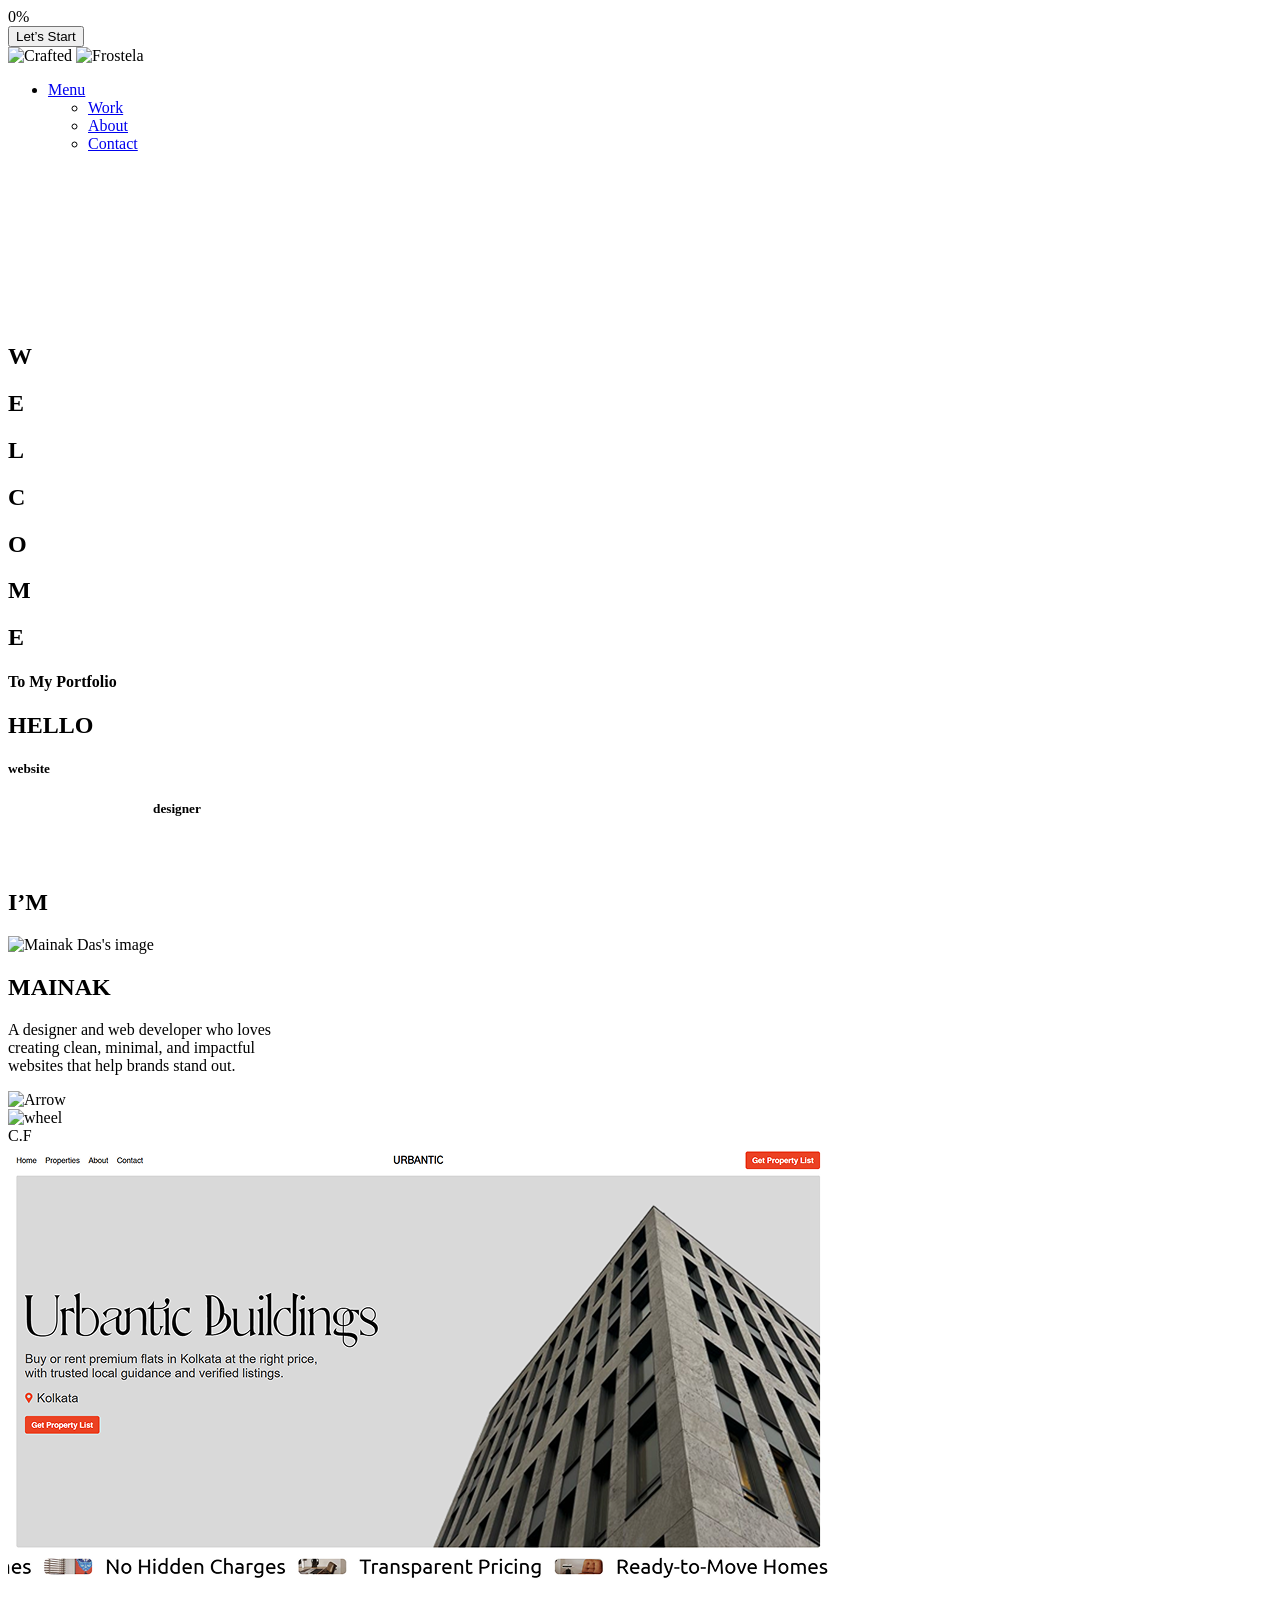
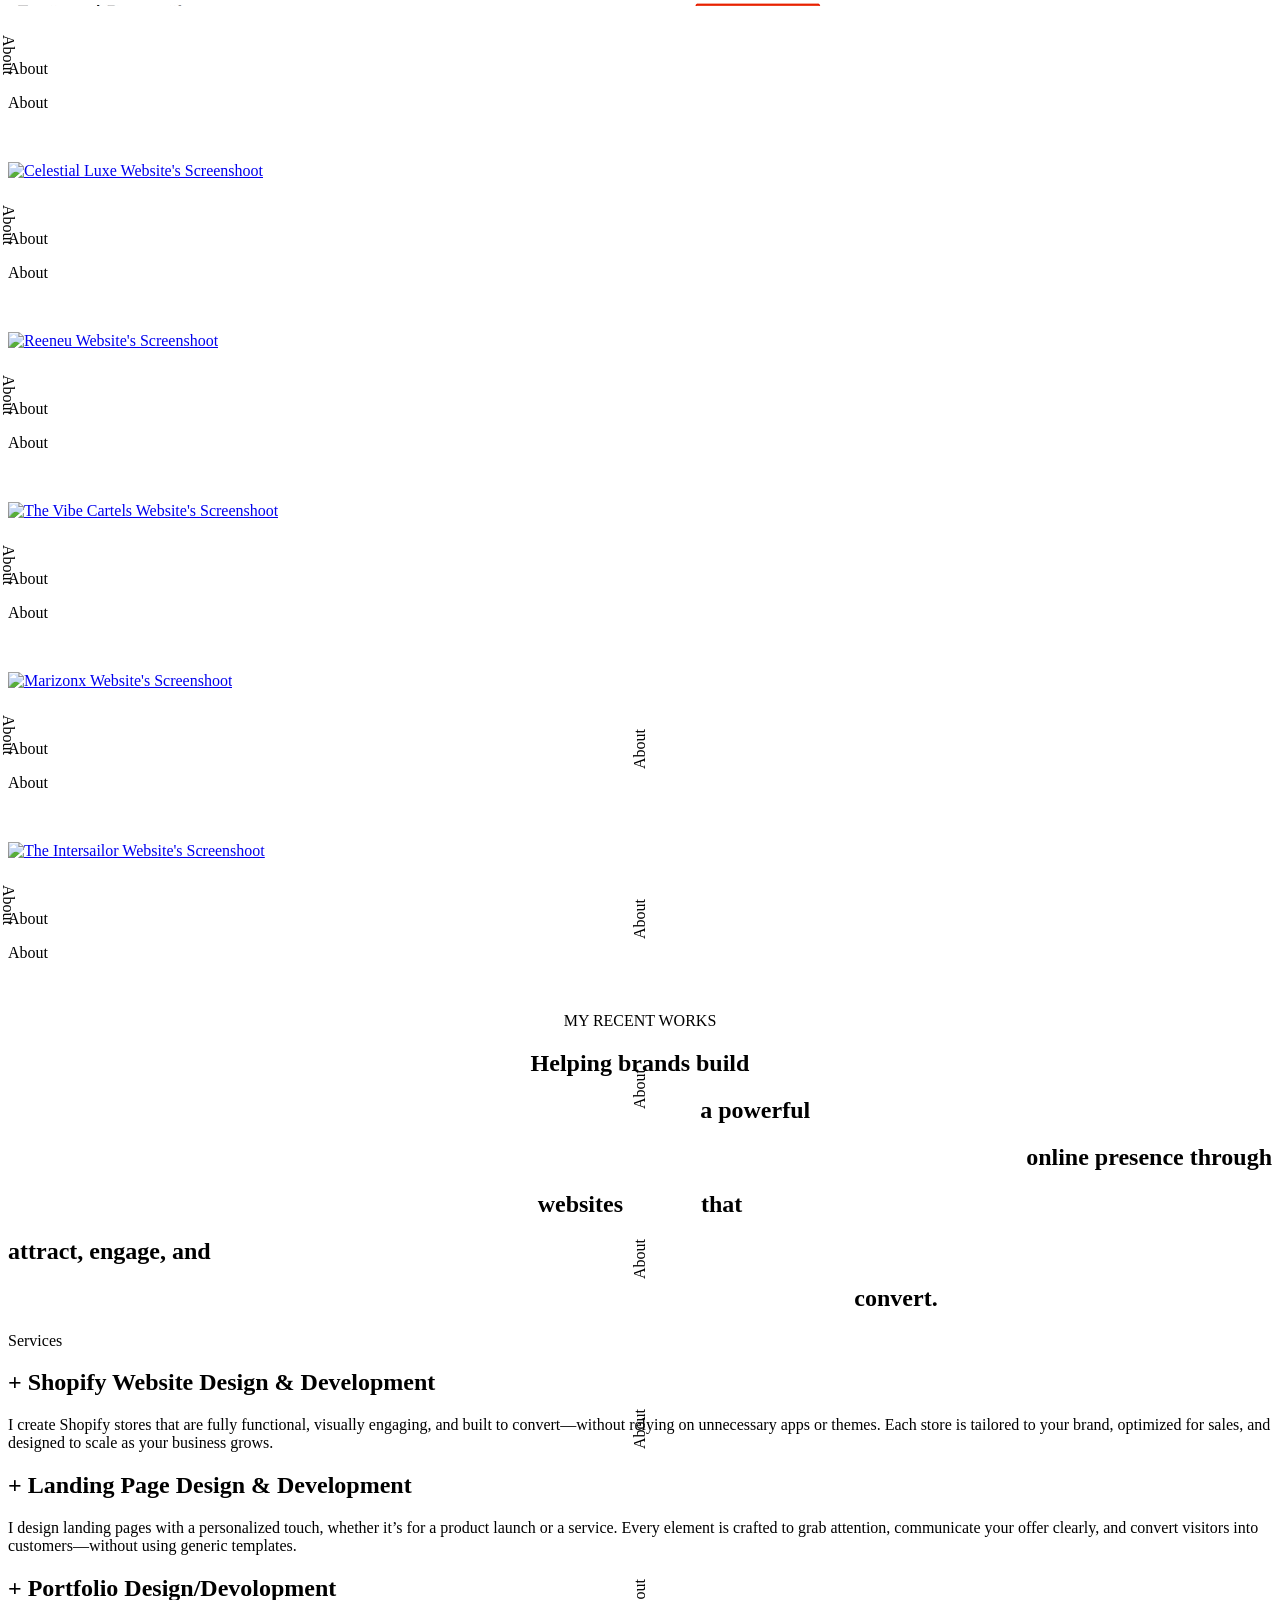
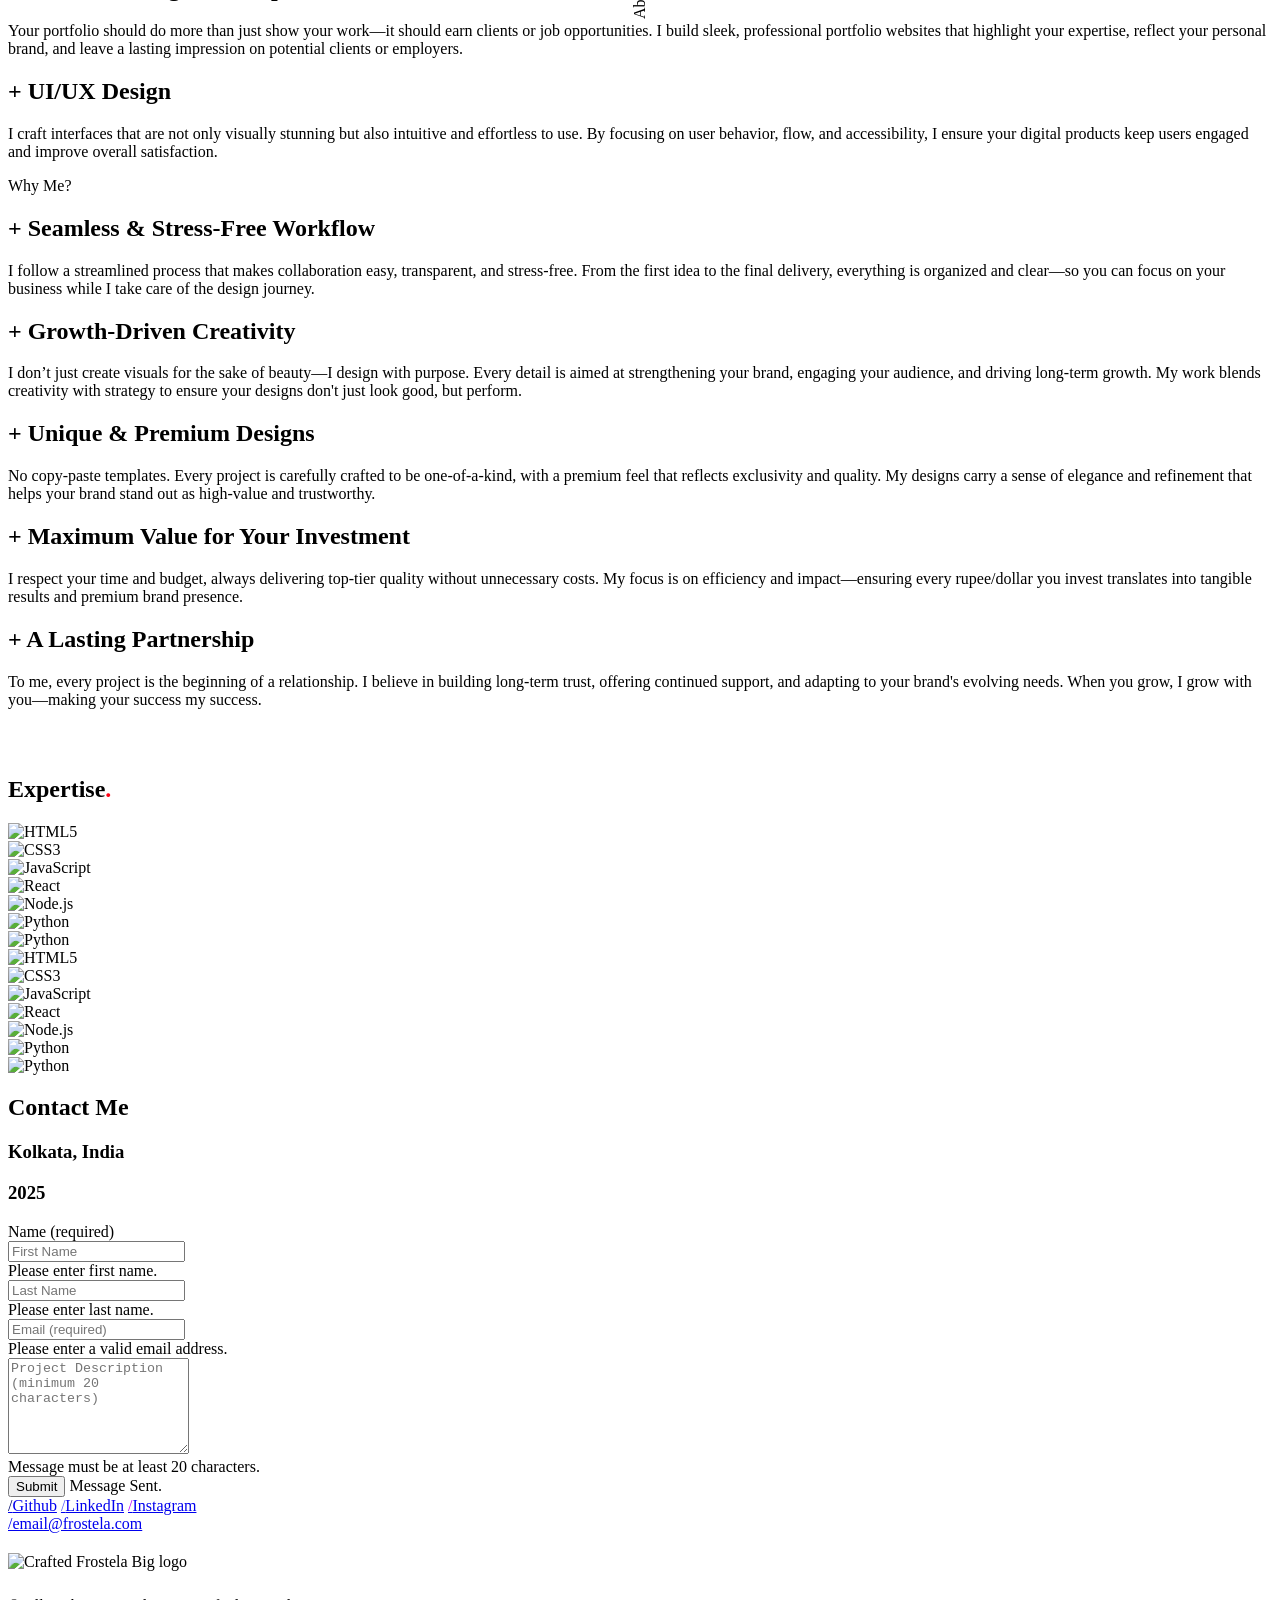
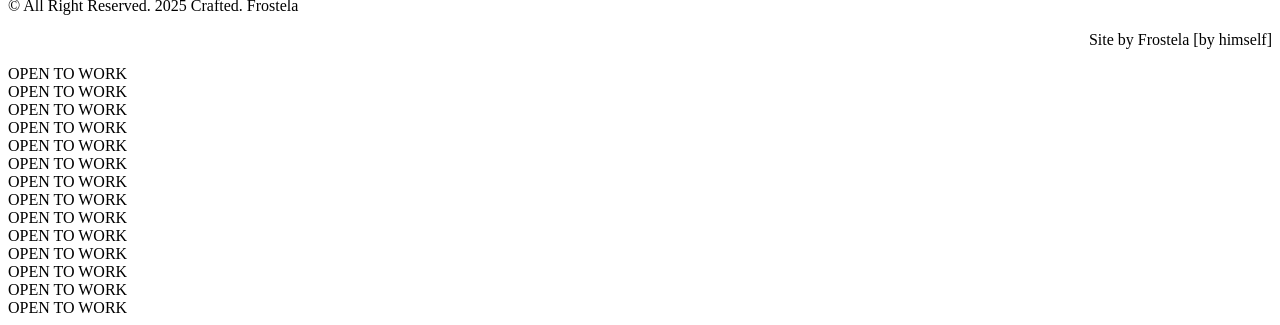
==== index.html @ 15146342 "Urbantic Added" ====
<!DOCTYPE html>
<html lang="en">

<head>
    <meta charset="UTF-8">
    <meta name="viewport" content="width=device-width, initial-scale=1.0">
    <title>Crafted Frostela</title>
    <link rel="stylesheet" href="style.css">

    <link rel="preconnect" href="https://fonts.googleapis.com">
    <link rel="preconnect" href="https://fonts.gstatic.com" crossorigin>
    <link
        href="https://fonts.googleapis.com/css2?family=Archivo:ital,wght@0,100..900;1,100..900&family=Instrument+Sans:ital,wght@0,400..700;1,400..700&family=Krona+One&display=swap"
        rel="stylesheet">
    <link rel="stylesheet" href="https://unpkg.com/lenis@1.3.11/dist/lenis.css">
    <link rel="icon" href="contents/images/favicon.png" type="image/png">

</head>

<body>

    <div id="loader">
        <div class="loader-box">
            <div class="percent" id="percent">0%</div>
            <div class="progress-bar">
                <div class="progress" id="progress"></div>
            </div>
            <button id="startBtn">Let’s Start</button>
        </div>
    </div>

    <nav>
        <div class="logo">
            <img id="crafted" src="contents/images/Crafted.png" alt="Crafted">
            <img id="Frostela" src="contents/images/Frostela.png" alt="Frostela">
        </div>
        <ul>
            <li class="dropdown">
                <a href="#">Menu</a>
                <ul class="dropdown-menu">
                    <li><a href="#Works">Work</a></li>
                    <li><a href="#about-me">About</a></li>
                    <li><a href="#contact-me">Contact</a></li>
                </ul>
            </li>
        </ul>
    </nav>

    <main>
        <section id="hero-section">
            <div class="hero-video-div">
                <video class="hero-video" autoplay loop muted
                    src="/contents/videos/2f71d53217b6cf5c5d84444203ae7e07.mp4">
                </video>
            </div>

            <audio id="hoverSound" src="/contents/sounds/Note_block_xylobone.ogg.mp3" preload="auto"></audio>
            <audio id="whoopSound" src="/contents/sounds/whoop-sound.mp3" preload="auto"></audio>

            <div class="hero-headings">
                <div class="h1s">
                    <h1 class="sound1">W</h1>
                    <h1 class="sound1">E</h1>
                    <h1 class="sound1">L</h1>
                    <h1 class="sound1">C</h1>
                    <h1 class="sound1">O</h1>
                    <h1 class="sound1">M</h1>
                    <h1 class="sound1">E</h1>
                </div>
                <div>
                    <h4>To My Portfolio</h4>
                </div>
            </div>
        </section>

        <section id="about-me">
            <div id="about-me-wrapper">
                <div class="split-line-anim" id="top-div">
                    <h1 class="reveal" animate2>HELLO</h1>
                    <div class="website-designer-box">
                        <div>
                            <h5 style="position: relative; z-index: 7;">website</h5>
                        </div>
                        <div class="scnd-div" style="left: 100px; bottom: 25px; position: relative; padding: 5px 45px;">
                            <h5 style="display: block; position: relative; z-index: 7;">designer</h5>
                        </div>
                    </div>
                </div>
                <div class="in-about-me">
                    <div class="img-with-points">
                        <div class="split-line-anim">
                            <h1 class="reveal" animate2>I’M</h1>
                        </div>
                        <img src="/contents/images/image 142.png" alt="Mainak Das's image">
                        <div class="about-me-text">
                            <div class="split-line-anim" style="width: 100%;">
                                <h1 class="reveal" animate2>MAINAK</h1>
                            </div>
                            <p>A designer and web developer who loves<br>creating clean, minimal, and
                                impactful<br>websites
                                that help brands stand out.
                            </p>
                        </div>
                    </div>
                </div>
                <div class="arrow-wheel">
                    <div id="arrow-div">
                        <img src="/contents/images/Arrow.png" alt="Arrow">
                    </div>
                    <img id="wheel" src="/contents/images/wheel.png" alt="wheel">
                </div>
            </div>
        </section>

        <section class="sticky-section" id="Works">
            <div>
                <span id="c_f">C.F</span>
            </div>

            <div class="website-list">

                <div class="website">
                    <div class="image-wrapper">
                        <a href="/site_details/urbantic.html"><img class="website-ss" src="/contents/images/urbantic-ss.png"
                                alt="Urbantic Website's Screenshoot"></a>

                        <p style="left: 17px; top: -4px; transform: rotate(90deg); transform-origin: left;">About</p>
                        <p style="left: 7px; bottom: 7px;">About</p>
                        <p style="right: 10px; top: 5px;">About</p>
                        <p style="right: -15px; bottom: 32px;  transform: rotate(-90deg); transform-origin: center;">
                            About</p>
                    </div>

                </div>

                <div class="website">
                    <div class="image-wrapper">
                        <a href="/site_details/cluxe.html"><img class="website-ss" src="/contents/images/cellux-ss.png"
                                alt="Celestial Luxe Website's Screenshoot"></a>

                        <p style="left: 17px; top: -4px; transform: rotate(90deg); transform-origin: left;">About</p>
                        <p style="left: 7px; bottom: 7px;">About</p>
                        <p style="right: 10px; top: 5px;">About</p>
                        <p style="right: -15px; bottom: 32px;  transform: rotate(-90deg); transform-origin: center;">
                            About</p>
                    </div>
                </div>

                <div class="website">
                    <div class="image-wrapper">
                        <a href="/site_details/reeneu.html"><img class="website-ss" src="/contents/images/reeneu-ss.png"
                                alt="Reeneu Website's Screenshoot"></a>

                        <p style="left: 17px; top: -4px; transform: rotate(90deg); transform-origin: left;">About</p>
                        <p style="left: 7px; bottom: 7px;">About</p>
                        <p style="right: 10px; top: 5px;">About</p>
                        <p style="right: -15px; bottom: 32px;  transform: rotate(-90deg); transform-origin: center;">
                            About</p>
                    </div>

                </div>

                <div class="website">
                    <div class="image-wrapper">
                        <a href="/site_details/thevibecartel.html"><img class="website-ss"
                                src="/contents/images/tcv-ss.png" alt="The Vibe Cartels Website's Screenshoot"></a>

                        <p style="left: 17px; top: -4px; transform: rotate(90deg); transform-origin: left;">About</p>
                        <p style="left: 7px; bottom: 7px;">About</p>
                        <p style="right: 10px; top: 5px;">About</p>
                        <p style="right: -15px; bottom: 32px;  transform: rotate(-90deg); transform-origin: center;">
                            About</p>
                    </div>

                </div>


                <div class="website">
                    <div class="image-wrapper">
                        <a href="/site_details/marizonx.html"><img class="website-ss"
                                src="/contents/images/marizonx-ss.png" alt="Marizonx Website's Screenshoot"></a>

                        <p style="left: 17px; top: -4px; transform: rotate(90deg); transform-origin: left;">About</p>
                        <p style="left: 7px; bottom: 7px;">About</p>
                        <p style="right: 10px; top: 5px;">About</p>
                        <p style="right: -15px; bottom: 32px;  transform: rotate(-90deg); transform-origin: center;">
                            About</p>
                    </div>

                </div>


                <div class="website">
                    <div class="image-wrapper">
                        <a href="/site_details/the-int.html"><img class="website-ss"
                                src="/contents/images/theint-ss.png" alt="The Intersailor Website's Screenshoot"></a>

                        <p style="left: 17px; top: -4px; transform: rotate(90deg); transform-origin: left;">About</p>
                        <p style="left: 7px; bottom: 7px;">About</p>
                        <p style="right: 10px; top: 5px;">About</p>
                        <p style="right: -15px; bottom: 32px;  transform: rotate(-90deg); transform-origin: center;">
                            About</p>
                    </div>

                </div>

            </div>

            <div style="flex: 1; position: relative; text-align: center;  margin-bottom: 10px;">
                <span style="text-transform: uppercase; ">My Recent Works</span>
            </div>

        </section>

        <section>
            <div id="helping-brand" animate>
                <div id="helping-heading">
                    <h2 style="text-align: center;">Helping <span class="accent">brands</span> build</h2>
                    <h2 style="text-align: center; padding-left: 18vw;">a powerful</h2>
                    <h2 style="text-align: right;">online presence through</h2>
                    <h2 style="text-align: center;">websites &nbsp &nbsp &nbsp &nbsp &nbsp &nbsp that</h2>
                    <h2>attract, engage, and</h2>
                    <h2 class="convert" style="text-align: center; padding-left: 40vw;">convert<span
                            class="accent">.</span></h2>
                </div>
            </div>
        </section>

        <section id="why-consider-me--services">
            <div class="reasons">
                <div class="why-consider-me-heading grow-widths"> Services </div>
                <div class="reason grow-widths">
                    <div class="click-heading">
                        <h2>+ Shopify Website Design & Development</h2>
                    </div>
                    <p>I create Shopify stores that are fully functional, visually engaging, and built to
                        convert—without relying on unnecessary apps or themes. Each store is tailored to your brand,
                        optimized for sales, and designed to scale as your business grows.
                    </p>
                </div>
                <div class="reason grow-widths">
                    <div class="click-heading">
                        <h2>+ Landing Page Design & Development</h2>
                    </div>
                    <p>I design landing pages with a personalized touch, whether it’s for a product launch or a service.
                        Every element is crafted to grab attention, communicate your offer clearly, and convert visitors
                        into customers—without using generic templates.
                    </p>
                </div>
                <div class="reason grow-widths ">
                    <div class="click-heading">
                        <h2>+ Portfolio Design/Devolopment</h2>
                    </div>
                    <p>Your portfolio should do more than just show your work—it should earn clients or job
                        opportunities. I build sleek, professional portfolio websites that highlight your expertise,
                        reflect your personal brand, and leave a lasting impression on potential clients or employers.
                    </p>
                </div>
                <div class="reason grow-widths ">
                    <div class="click-heading">
                        <h2>+ UI/UX Design</h2>
                    </div>
                    <p>I craft interfaces that are not only visually stunning but also intuitive and effortless to use.
                        By focusing on user behavior, flow, and accessibility, I ensure your digital products keep users
                        engaged and improve overall satisfaction.
                    </p>
                </div>
                <div class="why-consider-me-heading grow-widths"> Why Me? </div>
                <div class="reason grow-widths">
                    <div class="click-heading">
                        <h2>+ Seamless & Stress-Free Workflow</h2>
                    </div>
                    <p>I follow a streamlined process that makes collaboration easy, transparent, and stress-free. From
                        the first idea to the final delivery, everything is organized and clear—so you can focus on your
                        business while I take care of the design journey.
                    </p>
                </div>
                <div class="reason grow-widths">
                    <div class="click-heading">
                        <h2>+ Growth-Driven Creativity</h2>
                    </div>
                    <p>I don’t just create visuals for the sake of beauty—I design with purpose. Every detail is aimed
                        at strengthening your brand, engaging your audience, and driving long-term growth. My work
                        blends creativity with strategy to ensure your designs don't just look good, but perform.
                    </p>
                </div>
                <div class="reason grow-widths">
                    <div class="click-heading">
                        <h2>+ Unique & Premium Designs</h2>
                    </div>
                    <p>No copy-paste templates. Every project is carefully crafted to be one-of-a-kind, with a premium
                        feel that reflects exclusivity and quality. My designs carry a sense of elegance and refinement
                        that helps your brand stand out as high-value and trustworthy.
                    </p>
                </div>
                <div class="reason grow-widths">
                    <div class="click-heading">
                        <h2>+ Maximum Value for Your Investment</h2>
                    </div>
                    <p>I respect your time and budget, always delivering top-tier quality without unnecessary costs. My
                        focus is on efficiency and impact—ensuring every rupee/dollar you invest translates into
                        tangible results and premium brand presence.
                    </p>
                </div>
                <div class="reason grow-widths">
                    <div class="click-heading">
                        <h2>+ A Lasting Partnership</h2>
                    </div>
                    <p>To me, every project is the beginning of a relationship. I believe in building long-term trust,
                        offering continued support, and adapting to your brand's evolving needs. When you grow, I grow
                        with you—making your success my success.
                    </p>
                </div>

                <div class="call-t-action reason grow-widths">
                    <div class="click-heading">
                        <a href="#contact-me" style="text-decoration: none; color: white;">
                            <h2>Let's Work Together</h2>
                        </a>
                    </div>
                </div>
            </div>
        </section>

        <section class="skills-section">
            <h1 class="skills-title">Expertise<span style="color: #FF0014;">.</span></h1>

            <!-- Using your own images with img tags -->
            <div class="floating-icon" data-gsap-floating='{"x":30, "y":20, "speedx":3, "speedy":2.5}'
                data-skill="html">
                <img src="./contents/images/blender-logo.png" alt="HTML5" class="skill-image">
            </div>
            <div class="floating-icon" data-gsap-floating='{"x":25, "y":35, "speedx":2.8, "speedy":3.2}'
                data-skill="css">
                <img src="./contents/images/html-logo.png" alt="CSS3" class="skill-image">
            </div>
            <div class="floating-icon" data-gsap-floating='{"x":40, "y":15, "speedx":3.5, "speedy":2.2}'
                data-skill="javascript">
                <img src="./contents/images/css-logo.png" alt="JavaScript" class="skill-image">
            </div>
            <div class="floating-icon" data-gsap-floating='{"x":20, "y":30, "speedx":2.5, "speedy":3.8}'
                data-skill="react">
                <img src="./contents/images/js-logo.png" alt="React" class="skill-image">
            </div>
            <div class="floating-icon" data-gsap-floating='{"x":35, "y":25, "speedx":3.2, "speedy":2.8}'
                data-skill="node">
                <img src="./contents/images/Figma-logo.png" alt="Node.js" class="skill-image">
            </div>
            <div class="floating-icon" data-gsap-floating='{"x":28, "y":40, "speedx":2.9, "speedy":3.5}'
                data-skill="python">
                <img src="./contents/images/p-pro-logo.png" alt="Python" class="skill-image">
            </div>
            <div class="floating-icon" data-gsap-floating='{"x":28, "y":40, "speedx":2.9, "speedy":3.5}'
                data-skill="python">
                <img src="./contents/images/shopify-logo-png-transparent.png" alt="Python" class="skill-image">
            </div>

            <div class="floating-icon" data-gsap-floating='{"x":30, "y":20, "speedx":3, "speedy":2.5}'
                data-skill="html">
                <img src="./contents/images/blender-logo.png" alt="HTML5" class="skill-image">
            </div>
            <div class="floating-icon" data-gsap-floating='{"x":25, "y":35, "speedx":2.8, "speedy":3.2}'
                data-skill="css">
                <img src="./contents/images/html-logo.png" alt="CSS3" class="skill-image">
            </div>
            <div class="floating-icon" data-gsap-floating='{"x":40, "y":15, "speedx":3.5, "speedy":2.2}'
                data-skill="javascript">
                <img src="./contents/images/css-logo.png" alt="JavaScript" class="skill-image">
            </div>
            <div class="floating-icon" data-gsap-floating='{"x":20, "y":30, "speedx":2.5, "speedy":3.8}'
                data-skill="react">
                <img src="./contents/images/js-logo.png" alt="React" class="skill-image">
            </div>
            <div class="floating-icon" data-gsap-floating='{"x":35, "y":25, "speedx":3.2, "speedy":2.8}'
                data-skill="node">
                <img src="./contents/images/Figma-logo.png" alt="Node.js" class="skill-image">
            </div>
            <div class="floating-icon" data-gsap-floating='{"x":28, "y":40, "speedx":2.9, "speedy":3.5}'
                data-skill="python">
                <img src="./contents/images/p-pro-logo.png" alt="Python" class="skill-image">
            </div>
            <div class="floating-icon" data-gsap-floating='{"x":28, "y":40, "speedx":2.9, "speedy":3.5}'
                data-skill="python">
                <img src="./contents/images/shopify-logo-png-transparent.png" alt="Python" class="skill-image">
            </div>

        </section>

        <section id="contact-me" style="background-color: white;">
            <div class="split-line-anim">
                <h1 class="reveal">Contact Me</h1>
            </div>

            <div class="wrap">

                <div class="place">
                    <h3>Kolkata, India</h3>
                    <h3>2025</h3>
                </div>

                <form id="contact-form" novalidate>
                    <div class="flex">
                        <label for="fullname">Name (required)</label>

                        <div class="fullname">
                            <div id="firstName">
                                <input name="firstName" type="text" required minlength="1" autocomplete="given-name"
                                    placeholder="First Name">
                                <div class="error" id="err-first">Please enter first name.</div>
                            </div>
                            <div id="lastName">
                                <input name="lastName" type="text" required minlength="1" autocomplete="family-name"
                                    placeholder="Last Name">
                                <div class="error" id="err-last">Please enter last name.</div>
                            </div>
                        </div>

                        <div class="full">
                            <input id="email" name="email" type="email" required autocomplete="email"
                                placeholder="Email (required)" inputmode="email">
                            <div class="error" id="err-email">Please enter a valid email address.</div>
                        </div>
                        <div class="full">
                            <textarea id="message" name="message" required minlength="20" rows="6"
                                placeholder="Project Description (minimum 20 characters)"></textarea>
                            <div class="error" id="err-msg">Message must be at least 20 characters.</div>
                        </div>
                    </div>

                    <!-- Example hidden fields for some providers (adjust/remove as needed) -->
                    <input type="hidden" name="_subject" value="New contact form submission">
                    <input type="hidden" name="_honeypot" value="">
                    <input type="hidden" name="_redirect" value="">

                    <div class="row">
                        <button type="submit">Submit</button>
                        <span class="ok" id="ok">Message Sent.</span>
                    </div>
                </form>

            </div>

        </section>
    </main>

    <footer style="background-color: white;">
        <div class="links">
            <div class="socials">
                <a href="https://github.com/frostela"><span style="color: #000b6e;">/</span>Github</a>
                <a href="https://www.linkedin.com/in/frostela/"><span style="color: #5861FF;">/</span>LinkedIn</a>
                <a href="https://www.instagram.com/crafted_frostela/"><span
                        style="color: #BF00FF;">/</span>Instagram</a>
            </div>
            <div class="email">
                <a href="email@frostela.com">/email@frostela.com</a>
            </div>
        </div>

        <div class="big-logo">
            <img style="width: 100%; padding: 20px 0 10px;" src="/contents/images/crafted-frostela-logo-big.png"
                alt="Crafted Frostela Big logo">
        </div>
        <div class="privacy">
            <p>© All Right Reserved. 2025 Crafted. Frostela</p>
            <p style="text-align: right;">Site by Frostela [by himself]</p>
        </div>

    </footer>

    <div class="marquee">
        <div class="marquee-content">
            <span>OPEN TO WORK</span>
            <div></div>
            <span>OPEN TO WORK</span>
            <div></div>
            <span>OPEN TO WORK</span>
            <div></div>
            <span>OPEN TO WORK</span>
            <div></div>
            <span>OPEN TO WORK</span>
            <div></div>
            <span>OPEN TO WORK</span>
            <div></div>
            <span>OPEN TO WORK</span>
            <div></div>
            <span>OPEN TO WORK</span>
            <div></div>
            <span>OPEN TO WORK</span>
            <div></div>
            <span>OPEN TO WORK</span>
            <div></div>
            <span>OPEN TO WORK</span>
            <div></div>
            <span>OPEN TO WORK</span>
            <div></div>
            <span>OPEN TO WORK</span>
            <div></div>
            <span>OPEN TO WORK</span>
            <div></div>
        </div>
    </div>


    <script type="text/javascript" src="https://cdn.jsdelivr.net/npm/@emailjs/browser@4/dist/email.min.js"></script>
    <script src="https://unpkg.com/lenis@1.3.11/dist/lenis.min.js"></script>
    <script src="/oneko.js"></script>
    <script src="https://cdn.jsdelivr.net/npm/gsap@3.13.0/dist/gsap.min.js"></script>
    <script src="https://cdn.jsdelivr.net/npm/gsap@3.13.0/dist/ScrollTrigger.min.js"></script>
    <script src="https://unpkg.com/split-type"></script>
    <script src="/script.js"></script>

    <script>
        function initApollo() {
            var n = Math.random().toString(36).substring(7), o = document.createElement("script");
            o.src = "https://assets.apollo.io/micro/website-tracker/tracker.iife.js?nocache=" + n, o.async = !0, o.defer = !0,
                o.onload = function () { window.trackingFunctions.onLoad({ appId: "69dbc08bed2df6002160d084" }) },
                document.head.appendChild(o)
        }
        initApollo();
    </script>
</body>

</html>
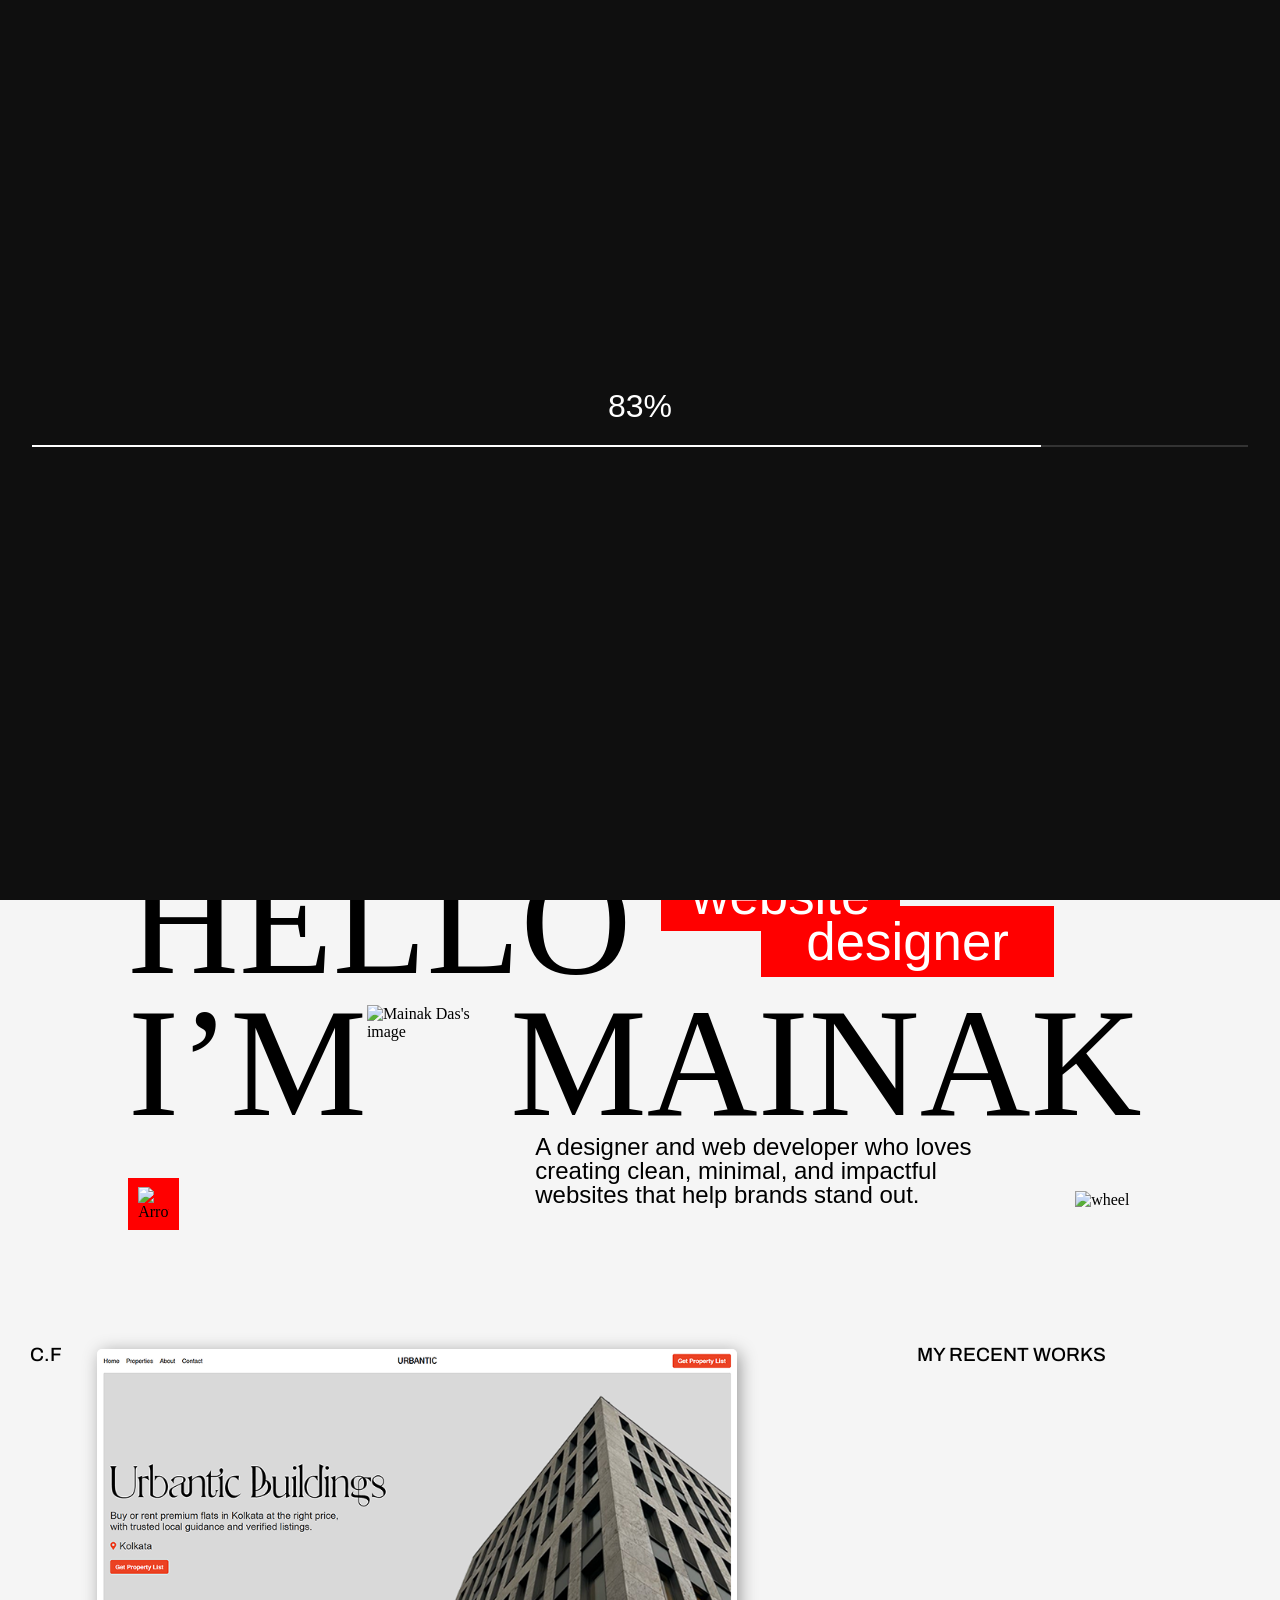
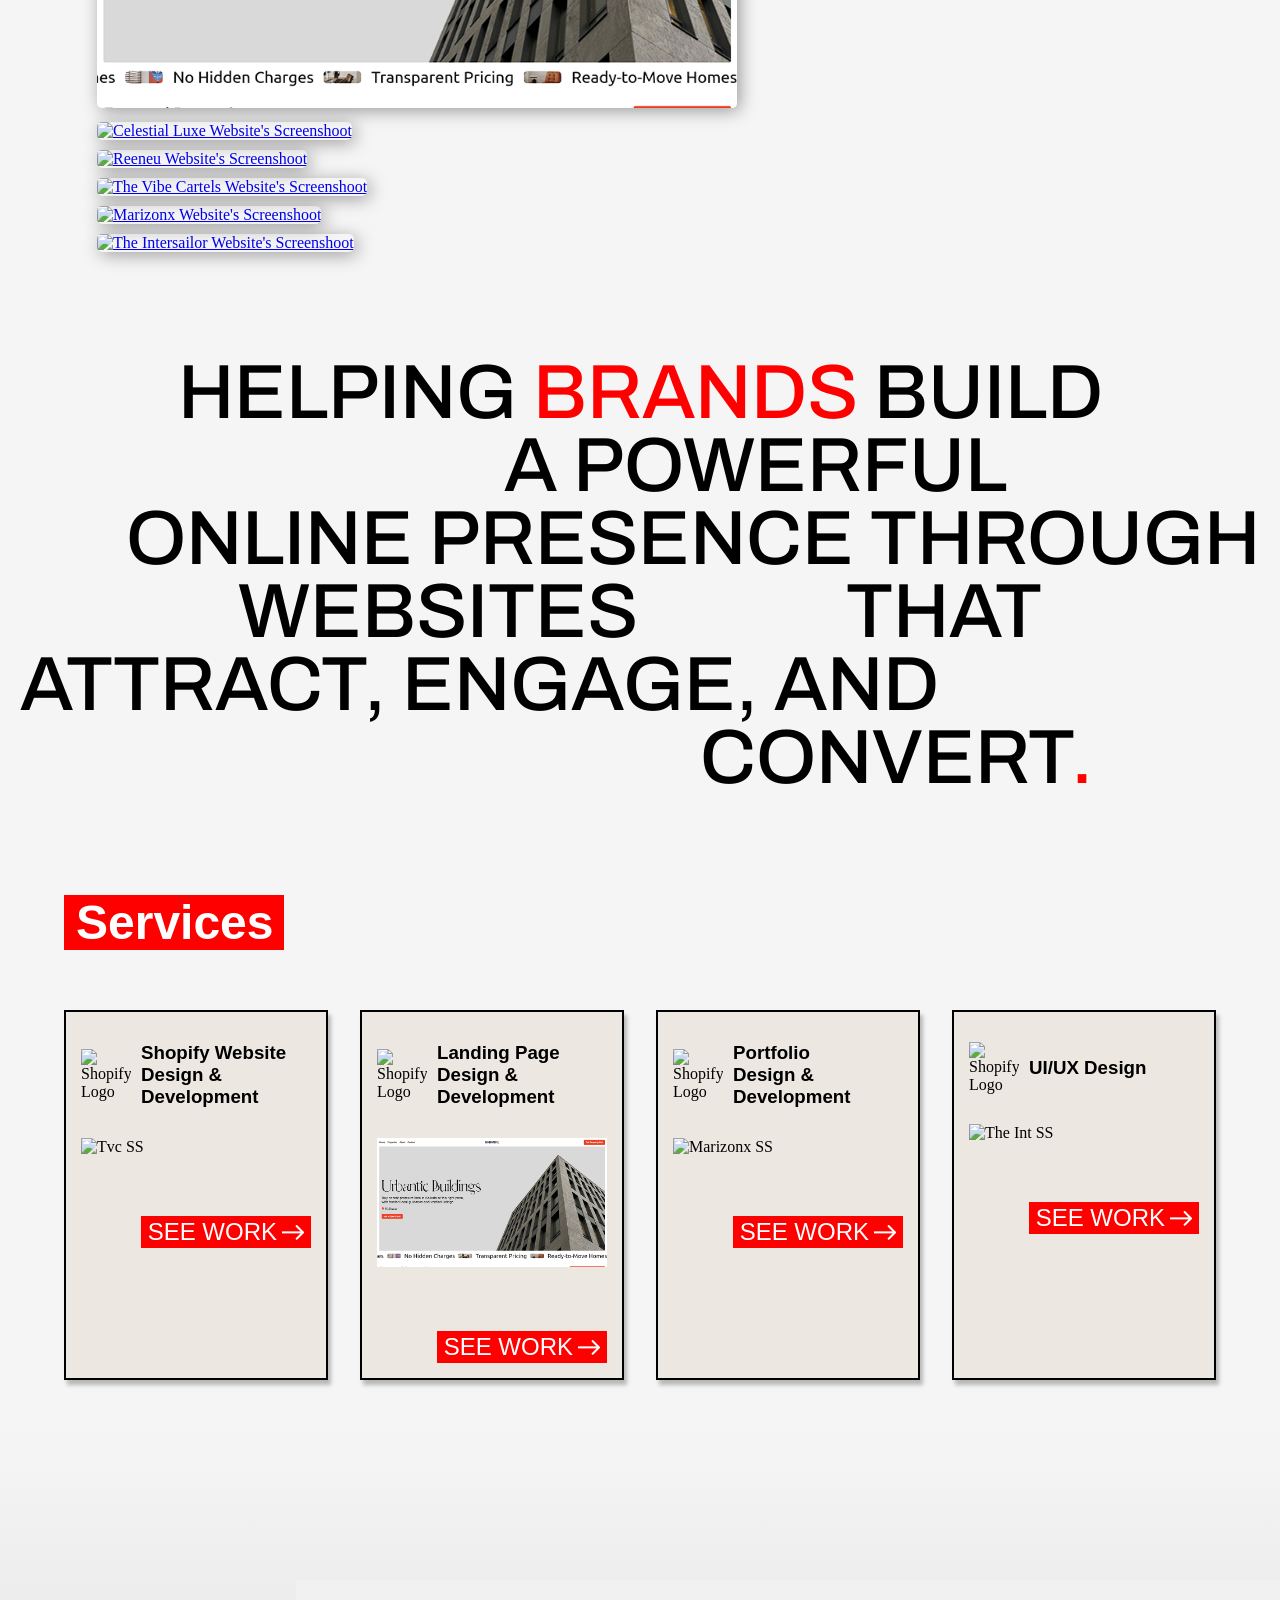
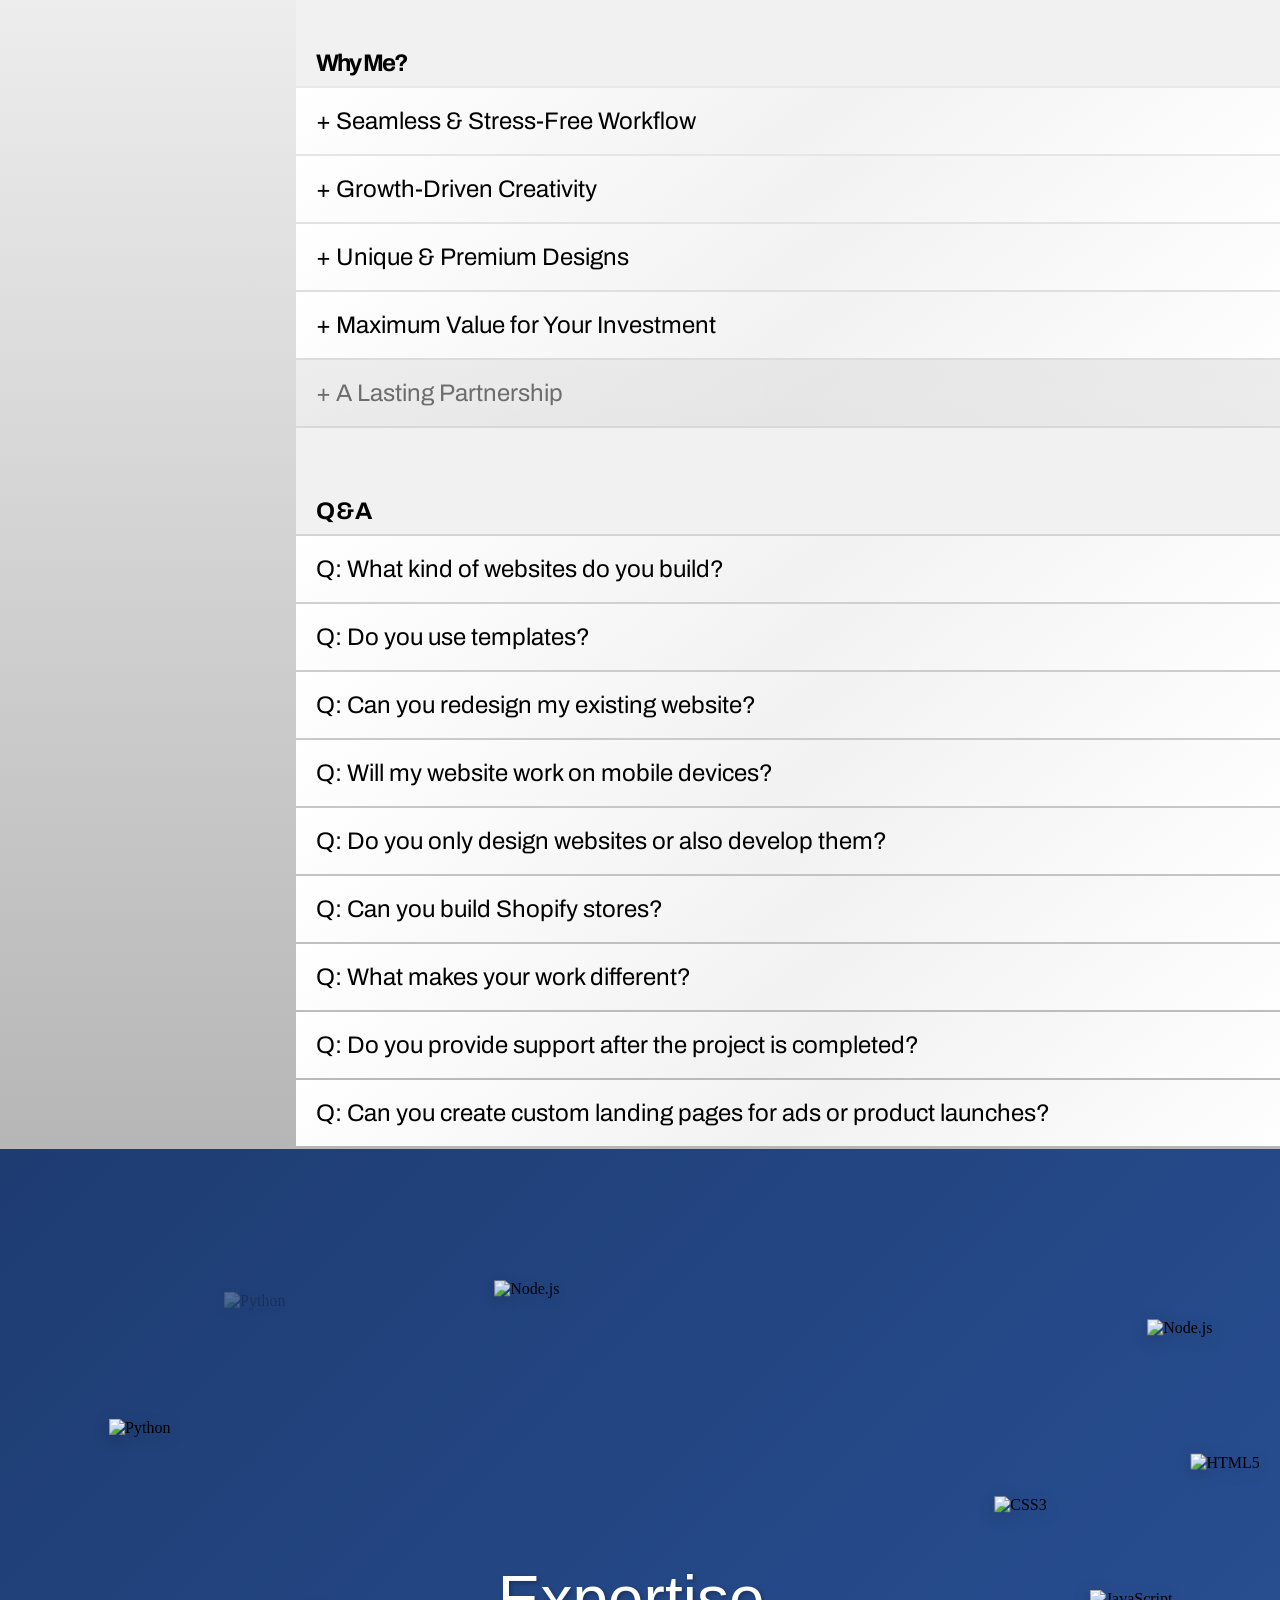
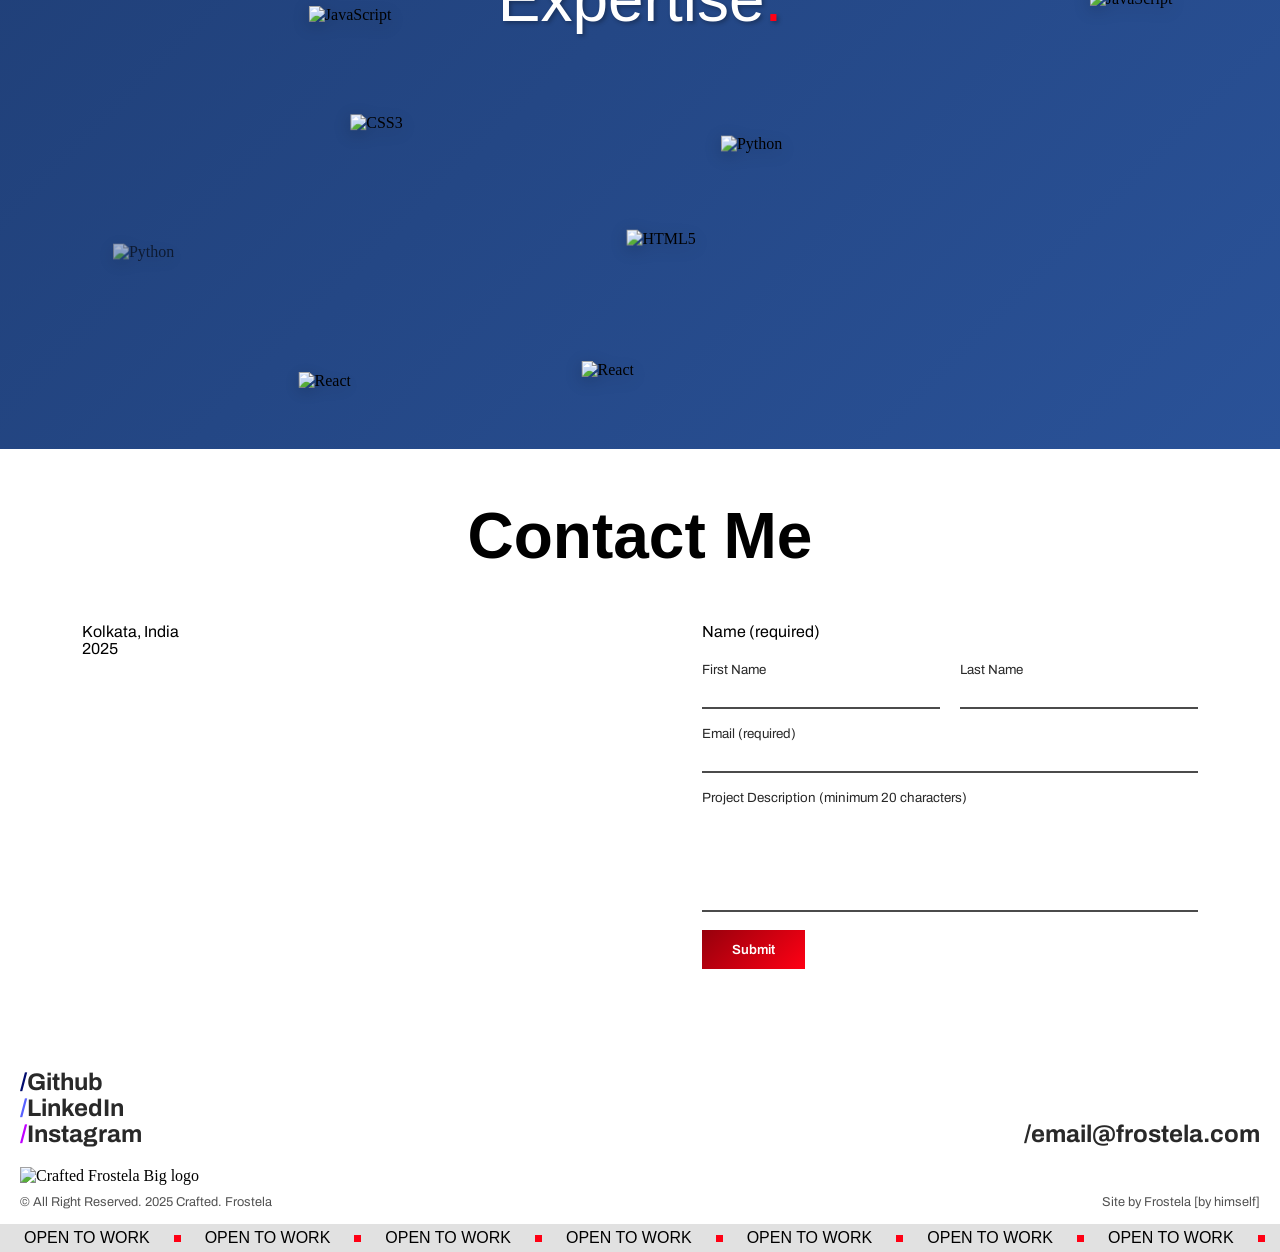
==== commit cd45b4ea: "Added q&a and updated service section" ====
--- a/index.html
+++ b/index.html
@@ -121,8 +121,8 @@
 
                 <div class="website">
                     <div class="image-wrapper">
-                        <a href="/site_details/urbantic.html"><img class="website-ss" src="/contents/images/urbantic-ss.png"
-                                alt="Urbantic Website's Screenshoot"></a>
+                        <a href="/site_details/urbantic.html"><img class="website-ss"
+                                src="/contents/images/urbantic-ss.png" alt="Urbantic Website's Screenshoot"></a>
 
                         <p style="left: 17px; top: -4px; transform: rotate(90deg); transform-origin: left;">About</p>
                         <p style="left: 7px; bottom: 7px;">About</p>
@@ -226,45 +226,63 @@
             </div>
         </section>
 
+        <section id="services">
+            <div class="heading">
+                <h1>Services</h1>
+            </div>
+            <div class="cards">
+                <div class="card">
+                    <div class="logo-name">
+                        <img class="card-logo" src="/contents/images/shopify-logo-png-transparent.png"
+                            alt="Shopify Logo">
+                        <h3>Shopify Website<br>Design & Development</h3>
+                    </div>
+                    <img class="preview-img" src="/contents/images/tcv-ss.png" alt="Tvc SS">
+                    <div style="display: flex; justify-content: right;">
+                        <a href="#Works">SEE WORK 
+                            <img src="/contents/images/Arrow 10.png" alt="Arrow">
+                        </a>
+                    </div>
+                </div>
+
+                <div class="card">
+                    <div class="logo-name">
+                        <img class="card-logo" src="/contents/images/shopify-logo-png-transparent.png"
+                            alt="Shopify Logo">
+                        <h3>Landing Page<br>Design & Development</h3>
+                    </div>
+                    <img class="preview-img" src="/contents/images/urbantic-ss.png" alt="Urbantic SS">
+                    <div style="display: flex; justify-content: right;"><a href="#Works">SEE WORK <img
+                                src="/contents/images/Arrow 10.png" alt="Arrow"></a></div>
+                </div>
+
+                <div class="card">
+                    <div class="logo-name">
+                        <img class="card-logo" src="/contents/images/shopify-logo-png-transparent.png"
+                            alt="Shopify Logo">
+                        <h3>Portfolio<br>Design & Development</h3>
+                    </div>
+                    <img class="preview-img" src="/contents/images/marizonx-ss.png" alt="Marizonx SS">
+                    <div style="display: flex; justify-content: right;"><a href="#Works">SEE WORK <img
+                                src="/contents/images/Arrow 10.png" alt="Arrow"></a></div>
+                </div>
+
+                <div class="card">
+                    <div class="logo-name">
+                        <img class="card-logo" src="/contents/images/shopify-logo-png-transparent.png"
+                            alt="Shopify Logo">
+                        <h3>UI/UX Design</h3>
+                    </div>
+                    <img class="preview-img" src="/contents/images/theint-ss.png" alt="The Int SS">
+                    <div style="display: flex; justify-content: right;"><a href="#Works">SEE WORK <img
+                                src="/contents/images/Arrow 10.png" alt="Arrow"></a></div>
+                </div>
+            </div>
+        </section>
+
         <section id="why-consider-me--services">
             <div class="reasons">
-                <div class="why-consider-me-heading grow-widths"> Services </div>
-                <div class="reason grow-widths">
-                    <div class="click-heading">
-                        <h2>+ Shopify Website Design & Development</h2>
-                    </div>
-                    <p>I create Shopify stores that are fully functional, visually engaging, and built to
-                        convert—without relying on unnecessary apps or themes. Each store is tailored to your brand,
-                        optimized for sales, and designed to scale as your business grows.
-                    </p>
-                </div>
-                <div class="reason grow-widths">
-                    <div class="click-heading">
-                        <h2>+ Landing Page Design & Development</h2>
-                    </div>
-                    <p>I design landing pages with a personalized touch, whether it’s for a product launch or a service.
-                        Every element is crafted to grab attention, communicate your offer clearly, and convert visitors
-                        into customers—without using generic templates.
-                    </p>
-                </div>
-                <div class="reason grow-widths ">
-                    <div class="click-heading">
-                        <h2>+ Portfolio Design/Devolopment</h2>
-                    </div>
-                    <p>Your portfolio should do more than just show your work—it should earn clients or job
-                        opportunities. I build sleek, professional portfolio websites that highlight your expertise,
-                        reflect your personal brand, and leave a lasting impression on potential clients or employers.
-                    </p>
-                </div>
-                <div class="reason grow-widths ">
-                    <div class="click-heading">
-                        <h2>+ UI/UX Design</h2>
-                    </div>
-                    <p>I craft interfaces that are not only visually stunning but also intuitive and effortless to use.
-                        By focusing on user behavior, flow, and accessibility, I ensure your digital products keep users
-                        engaged and improve overall satisfaction.
-                    </p>
-                </div>
+
                 <div class="why-consider-me-heading grow-widths"> Why Me? </div>
                 <div class="reason grow-widths">
                     <div class="click-heading">
@@ -312,13 +330,89 @@
                     </p>
                 </div>
 
-                <div class="call-t-action reason grow-widths">
-                    <div class="click-heading">
-                        <a href="#contact-me" style="text-decoration: none; color: white;">
-                            <h2>Let's Work Together</h2>
-                        </a>
-                    </div>
-                </div>
+                <div class="why-consider-me-heading grow-widths"> Q & A </div>
+                <div class="reason grow-widths">
+                    <div class="click-heading">
+                        <h2>Q: What kind of websites do you build?</h2>
+                    </div>
+                    <p>I specialize in modern, high-converting websites including Shopify stores,
+                        landing pages, portfolios, and custom UI/UX-focused websites
+                        tailored to each brand’s identity and goals.
+                    </p>
+                </div>
+                <div class="reason grow-widths">
+                    <div class="click-heading">
+                        <h2>Q: Do you use templates?</h2>
+                    </div>
+                    <p>No. Every project is designed from scratch to match your brand,
+                        audience, and business goals. I focus on creating unique and
+                        premium-looking experiences rather than copy-paste designs.
+                    </p>
+                </div>
+                <div class="reason grow-widths ">
+                    <div class="click-heading">
+                        <h2>Q: Can you redesign my existing website?</h2>
+                    </div>
+                    <p>Yes. I can redesign outdated or poorly performing websites into modern,
+                        responsive, and conversion-focused experiences while
+                        improving both visuals and usability.
+                    </p>
+                </div>
+
+                <div class="reason grow-widths ">
+                    <div class="click-heading">
+                        <h2>Q: Will my website work on mobile devices?</h2>
+                    </div>
+                    <p>Absolutely. Every website I create is fully responsive
+                        and optimized for desktops, tablets, and mobile devices.
+                    </p>
+                </div>
+
+                <div class="reason grow-widths ">
+                    <div class="click-heading">
+                        <h2>Q: Do you only design websites or also develop them?</h2>
+                    </div>
+                    <p>I handle both design and development, meaning you get
+                        a complete working product instead of just static visuals.
+                    </p>
+                </div>
+
+                <div class="reason grow-widths ">
+                    <div class="click-heading">
+                        <h2>Q: Can you build Shopify stores?</h2>
+                    </div>
+                    <p>Yes. I create custom Shopify stores optimized for branding,
+                        user experience, and conversions while keeping them lightweight and scalable.
+                    </p>
+                </div>
+
+                <div class="reason grow-widths ">
+                    <div class="click-heading">
+                        <h2>Q: What makes your work different?</h2>
+                    </div>
+                    <p>I combine premium visuals with strategy. My focus isn’t
+                        just making things look good — it’s creating experiences
+                        that build trust, improve engagement, and help businesses grow.
+                    </p>
+                </div>
+
+                <div class="reason grow-widths ">
+                    <div class="click-heading">
+                        <h2>Q: Do you provide support after the project is completed?</h2>
+                    </div>
+                    <p>Yes. I believe in long-term partnerships and provide continued support whenever needed.
+                    </p>
+                </div>
+
+                <div class="reason grow-widths ">
+                    <div class="click-heading">
+                        <h2>Q: Can you create custom landing pages for ads or product launches?</h2>
+                    </div>
+                    <p>Definitely. I design focused landing pages built to capture attention and maximize conversions
+                        for products, services, or campaigns.
+                    </p>
+                </div>
+
             </div>
         </section>
 
--- a/style.css
+++ b/style.css
@@ -0,0 +1,1351 @@
+html {
+  scroll-behavior: smooth;
+}
+
+* {
+  margin: 0;
+  padding: 0;
+  box-sizing: border-box;
+}
+
+/* Fonts */
+
+@font-face {
+  font-family: "Akira";
+  src: url("/Fonts/Akira\ Expanded\ Demo.otf") format("opentype");
+}
+
+@font-face {
+  font-family: "mc";
+  src: url("/Fonts/minecraft-ten-font-cyrillic.ttf") format("opentype");
+}
+
+@font-face {
+  font-family: "mc-thin";
+  src: url("/Fonts/MINECRAFT.TTF") format("opentype");
+}
+
+@font-face {
+  font-family: "hel-comp";
+  src: url("/Fonts/helvetica-compressed.otf") format("opentype");
+}
+
+body {
+  background-color: #f5f5f5;
+  overflow-x: hidden;
+}
+
+/* Loading Bar -------------------------------------------------------------------------------------------- */
+
+#loader {
+  position: fixed;
+  inset: 0;
+  background: #0f0f0f;
+  display: flex;
+  align-items: center;
+  justify-content: center;
+  z-index: 9999;
+  color: white;
+  font-family: "mc-thin", Arial, Helvetica, sans-serif;
+}
+
+/* Hide site initially */
+#content {
+  display: none;
+}
+
+/* Loader box */
+.loader-box {
+  text-align: center;
+  width: 95%;
+}
+
+/* Percentage text */
+.percent {
+  font-size: 2rem;
+  font-weight: 100;
+  margin-bottom: 20px;
+}
+
+/* Progress bar */
+.progress-bar {
+  width: 100%;
+  height: 2px;
+  background: #333;
+  overflow: hidden;
+  margin-bottom: 30px;
+}
+
+.progress {
+  height: 100%;
+  width: 0%;
+  background: white;
+  transition: width 0.1s linear;
+}
+
+/* Button */
+#startBtn {
+  opacity: 0;
+  pointer-events: none;
+  padding: 10px 22px;
+  color: white;
+  cursor: pointer;
+  background: linear-gradient(145deg, #80000b, #FF0014);
+  cursor: pointer;
+  transition:
+    transform 0.06s ease-in,
+    box-shadow 0.2s;
+  border: none;
+}
+
+#startBtn:hover {
+  background: linear-gradient(145deg, #570007, #c90011);
+}
+
+
+/* NAV ------------------------------------------------------------------------------------------------------ */
+
+nav {
+  width: 100%;
+  display: flex;
+  padding: 20px;
+  justify-content: space-between;
+  position: fixed;
+  background: transparent;
+  mix-blend-mode: difference;
+  box-sizing: border-box;
+  z-index: 10;
+}
+
+.logo img {
+  width: 45%;
+}
+
+#Frostela {
+  margin-left: 5px;
+}
+
+nav a {
+  text-decoration: none;
+  font-family: "Archivo", sans-serif;
+  color: rgb(255, 255, 255);
+  font-weight: 500;
+  font-size: 1.4rem;
+}
+
+/* Dropdown container */
+.dropdown {
+  position: relative;
+  display: inline-block;
+}
+
+/* Dropdown menu hidden by default */
+.dropdown-menu {
+  position: absolute;
+  top: 100%;
+  /* right below the parent */
+  right: 0;
+  padding-bottom: 8px;
+  opacity: 0;
+  transform: translateY(10px);
+  pointer-events: none;
+  transition: opacity 0.3s ease, transform 0.3s ease;
+  text-align: right;
+}
+
+.dropdown-menu a {
+  display: inline-block;
+  /* instead of block */
+  position: relative;
+  /* needed for ::after underline */
+  white-space: nowrap;
+}
+
+/* Each dropdown item */
+.dropdown-menu li {
+  opacity: 0;
+  transform: translateY(10px);
+  transition: opacity 0.3s ease, transform 0.3s ease;
+}
+
+nav a::after {
+  content: "";
+  position: absolute;
+  left: 0;
+  bottom: 0;
+  width: 0;
+  height: 2px;
+  background: #fff;
+  transition: width 0.3s ease;
+}
+
+nav a:hover::after {
+  width: 100%;
+}
+
+/* Show dropdown on hover */
+.dropdown:hover .dropdown-menu {
+  opacity: 1;
+  transform: translateY(0);
+  pointer-events: auto;
+}
+
+/* Animate child links (stagger effect) */
+.dropdown:hover .dropdown-menu li {
+  opacity: 1;
+  transform: translateY(0);
+}
+
+.dropdown:hover .dropdown-menu li:nth-child(1) {
+  transition-delay: 0.05s;
+}
+
+.dropdown:hover .dropdown-menu li:nth-child(2) {
+  transition-delay: 0.1s;
+}
+
+.dropdown:hover .dropdown-menu li:nth-child(3) {
+  transition-delay: 0.15s;
+}
+
+main {
+  padding-top: 120px;
+  width: 100%;
+}
+
+/* Marquee Section--------------------------------------------------------------------------------------------------------------- */
+
+.marquee {
+  position: relative;
+  width: 100vw;
+  overflow: hidden;
+  background: #E1E1E1;
+  z-index: 11;
+  padding: 0;
+  margin: 0;
+}
+
+.marquee-content {
+  display: flex;
+  width: max-content;
+  animation: scroll 15s linear infinite;
+}
+
+.marquee-content span {
+  white-space: nowrap;
+  margin: 0 1.5rem;
+  /* spacing between repeats */
+  font-size: 1rem;
+  font-weight: 100 !important;
+  font-family: "Krona One", Helvetica, sans-serif !important;
+  color: #000000;
+  padding-top: 5px;
+  padding-bottom: 5px;
+}
+
+.marquee-content div {
+  width: 7px;
+  height: 7px;
+  margin: auto 0;
+  background-color: #FF0014;
+}
+
+@keyframes scroll {
+  from {
+    transform: translateX(0);
+  }
+
+  to {
+    transform: translateX(-50%);
+  }
+
+  /* shift by half since we duplicated text */
+}
+
+/* Hero Section------------------------------------------------------------------------------------------------------------------ */
+
+#hero-section {
+  position: relative;
+  overflow: hidden;
+  padding: 20px;
+  width: 100%;
+  box-sizing: border-box;
+}
+
+.hero-video-div {
+  height: 70vh;
+  position: relative;
+  overflow: hidden;
+  border-radius: 30px;
+  width: 100%;
+}
+
+.hero-video {
+  width: 100%;
+  height: 100%;
+  object-fit: cover;
+  filter: blur(3px);
+  scale: 1.1;
+}
+
+.hero-headings {
+  position: absolute;
+  top: 50%;
+  left: 50%;
+  transform: translate(-50%, -50%);
+  text-align: center;
+  color: white;
+  font-size: 2rem;
+  overflow: visible;
+}
+
+.h1s {
+  gap: 5px;
+  overflow: visible;
+}
+
+.hero-headings h1 {
+  font-family: "Akira", sans-serif;
+  font-size: 12vw;
+  display: inline;
+  color: #ffffff;
+  line-height: 120%;
+  transition: all 0.4s ease;
+}
+
+.hero-headings h1:hover {
+  color: #37a5ffd0;
+  /* translucent glassy white */
+  text-shadow:
+    0 4px 15px #37a5ffd0;
+  /* soft glow */
+
+  transform: scale(1.2);
+  cursor: pointer;
+}
+
+.hero-headings div {
+  display: flex;
+  justify-content: flex-end;
+  font-family: "Archivo", sans-serif;
+  font-size: 2.7vw;
+  margin-top: -2.7vw;
+}
+
+/* About me Section------------------------------------------------------------------------------------------------------------- */
+
+#about-me {
+  padding: 70px 20px 50px 20px;
+  margin: 0 auto;
+  display: flex;
+  align-items: center;
+  flex-direction: column;
+}
+
+#about-me-wrapper {
+  width: fit-content;
+  display: flex;
+  flex-direction: column;
+}
+
+#top-div {
+  display: flex;
+  flex-direction: row;
+  gap: 30px;
+  overflow: visible;
+  width: fit-content
+}
+
+#about-me h1 {
+  font-size: 12vw;
+  font-family: "Instrument Sans", serif;
+  text-align: center;
+  font-weight: 500;
+  line-height: 0.8;
+  white-space: nowrap;
+}
+
+.website-designer-box {
+  display: flex;
+  flex-direction: column;
+  flex-grow: 0;
+  align-items: flex-start;
+}
+
+.website-designer-box div {
+  background-color: #FF0000;
+  padding: 5px 30px;
+  flex-grow: 0;
+}
+
+.website-designer-box h5 {
+  font-size: 3.3rem;
+  font-family: Arial, Helvetica, sans-serif;
+  font-weight: 100;
+  width: fit-content;
+  color: white;
+
+}
+
+.reveal .line {
+  display: block;
+  overflow: visible;
+}
+
+.reveal .word,
+.reveal .char {
+  display: inline-block;
+  will-change: transform, opacity;
+}
+
+.in-about-me {
+  display: flex;
+  flex-direction: row;
+  gap: 30px;
+  width: fit-content
+}
+
+.img-with-points {
+  display: flex;
+  flex-direction: row;
+  width: 80vw;
+  justify-content: flex-start;
+}
+
+.img-with-points img {
+  padding-top: 3px;
+  width: 14%;
+  height: fit-content;
+}
+
+.about-me-text {
+  display: flex;
+  flex-direction: column;
+  align-items: flex-start;
+}
+
+.about-me-text p {
+  font-family: Helvetica, Arial, sans-serif;
+  font-size: 1.5rem;
+  font-weight: 500;
+  margin: 10px 25px;
+  line-height: 1;
+}
+
+.arrow-wheel {
+  display: flex;
+  width: 80;
+  flex-direction: row;
+  position: relative;
+  bottom: 2vw;
+  align-items: center;
+  justify-content: space-between;
+}
+
+#arrow-div {
+  position: relative;
+  width: 4vw;
+  height: 4vw;
+  background-color: #FF0000;
+  display: flex;
+  justify-content: center;
+  align-items: center;
+  bottom: 2vw;
+}
+
+#arrow-div img {
+  width: 60%;
+}
+
+.arrow-wheel #wheel {
+  aspect-ratio: 1/1;
+  width: 6vw;
+  height: 6vw;
+  animation: spin 6s linear infinite;
+}
+
+@keyframes spin {
+  from {
+    transform: rotate(0deg);
+  }
+
+  to {
+    transform: rotate(360deg);
+  }
+}
+
+.arrow-wheel #wheel:hover {
+  animation: spin 3s linear infinite;
+}
+
+
+
+/* My Works Section---------------------------------------------------------------------------------------------------------------- */
+
+.sticky-section {
+  position: relative;
+  padding-left: 30px;
+  height: fit-content;
+  display: flex;
+  flex-direction: row;
+}
+
+.sticky-section span {
+  position: sticky;
+  top: 50%;
+  transform: translateY(-50%);
+  z-index: 11;
+  font-family: "archivo", serif;
+  font-weight: 500;
+  font-size: 1.2rem;
+}
+
+/* Website List Section */
+
+
+.website-list {
+  display: flex;
+  flex-direction: column;
+  gap: 0px;
+  overflow: visible;
+  margin-left: 30px;
+}
+
+.website h1 {
+  font-size: 6.5vw;
+  font-family: "Instrument Serif", serif;
+  text-align: left;
+  font-weight: 100;
+  line-height: 0.8;
+}
+
+.website {
+  position: relative;
+  padding: 5px;
+
+}
+
+.image-wrapper {
+  position: relative;
+  display: inline-block;
+  /* shrink-wrap to image */
+  transition: 500ms;
+  overflow: visible;
+}
+
+.website-ss {
+  width: 50vw;
+  transition: 500ms;
+  cursor: pointer;
+  transition: 500ms;
+  box-shadow: 3px 3px 18px -1px rgba(0, 0, 0, 0.41);
+  border-radius: 5px;
+}
+
+.image-wrapper p {
+  font-family: "archivo", serif;
+  font-weight: 400;
+  font-size: 1.5rem;
+  position: absolute;
+  z-index: 10;
+  color: rgb(255, 255, 255);
+  mix-blend-mode: difference;
+  opacity: 0;
+  transition: 600ms;
+}
+
+.image-wrapper:hover p {
+  opacity: 1;
+}
+
+/* Helping Brands Section-------------------------------------------------------------------------------------------------------- */
+
+#helping-brand {
+  display: flex;
+  justify-content: space-between;
+  padding: 100px 20px;
+  align-items: center;
+}
+
+#helping-heading {
+  width: 100%;
+}
+
+#helping-heading h2 {
+  font-weight: bold;
+  color: #000000;
+  font-size: 6vw;
+  font-family: "Archivo", sans-serif;
+  font-weight: 500;
+  text-transform: uppercase;
+  line-height: 0.95;
+}
+
+#helping-heading .accent {
+  color: #FF0000;
+}
+
+[animate] .line {
+  display: block !important;
+}
+
+[animate] .word {
+  display: inline-block;
+  /* required for animation */
+}
+
+#helping-heading h2 {
+  display: block;
+  width: 100%;
+}
+
+/* services ------------------------------------------------------------------------------------------------------------------------------------------ */
+
+#services {
+  padding: 0 5vw;
+}
+
+.heading h1 {
+  background-color: #FF0000;
+  display: inline-block;
+  font-family: "mc", Arial, Helvetica, sans-serif;
+  color: white;
+  padding: 0px 10px 0 12px;
+  font-size: clamp(3rem, 2.8vw, 10rem);
+  margin-bottom: 60px;
+}
+
+.cards {
+  display: grid;
+  grid-template-columns: 1fr 1fr 1fr 1fr;
+  grid-template-rows: 1fr;
+  column-gap: 2.5vw;
+}
+
+.card {
+  background-color: #ECE7E1;
+  border: 2px solid black;
+  box-shadow: 3px 5px 4px rgba(0, 0, 0, 0.25);
+  padding: 15px;
+
+  /* Hidden initial state */
+  opacity: 0;
+  transform: translateX(-40px);
+  transition: opacity 0.5s ease, transform 0.5s ease;
+}
+
+/* Revealed state */
+.card.revealed {
+  opacity: 1;
+  transform: translateX(0);
+}
+
+.logo-name {
+  display: flex;
+  align-items: center;
+  flex-direction: row;
+  gap: 10px;
+  margin-top: 15px;
+}
+
+.card-logo {
+  width: 50px;
+}
+
+.logo-name h3 {
+  font-family: Helvetica, Arial, sans-serif;
+  font-weight: bold;
+}
+
+.preview-img {
+  width: 100%;
+  margin: 30px 0;
+  margin-bottom: 60px;
+}
+
+.card a {
+  text-decoration: none;
+  font-family: "hel-comp", Arial, Helvetica, sans-serif;
+  background-color: #FF0000;
+  color: white;
+  font-size: 1.5rem;
+  padding: 2px 7px;
+  display: flex;
+  width: fit-content;
+  align-items: center;
+  gap: 5px;
+}
+
+.card a img {
+  height: fit-content;
+}
+
+/* Why Consider Me ------------------------------------------------------------------------------------------------------------------------------------------ */
+
+#why-consider-me--services {
+  margin-top: 50px;
+  padding-top: 150px;
+  padding-bottom: 3px;
+  background: linear-gradient(0deg, rgba(182, 182, 182, 1.00) 0%, rgba(245, 245, 245, 1.00) 100%);
+  display: flex;
+  justify-content: right;
+}
+
+
+.why-consider-me-heading {
+  font-family: "Archivo", sans-serif;
+  font-size: 1.5rem;
+  font-weight: 700;
+  background-color: rgb(241, 241, 241);
+  padding: 70px 0 10px 20px;
+  letter-spacing: -2px;
+}
+
+/* Reasons */
+
+.reasons {
+  display: flex;
+  flex-direction: column;
+  width: 80%;
+  gap: 2px;
+  z-index: 10;
+  position: relative;
+  overflow: hidden;
+}
+
+.reason {
+  padding: 20px 20px;
+  background: linear-gradient(143deg, rgba(255, 255, 255, 1.00) 0%, rgba(242, 242, 242, 1.00) 50%, rgba(255, 255, 255, 1.00) 100%);
+  transition: background-color 500ms ease;
+  cursor: pointer;
+  z-index: 20;
+}
+
+.call-t-action {
+  background: linear-gradient(135deg, #96000c, #FF0014) !important;
+}
+
+.reason:hover {
+  background-color: #ffffff;
+}
+
+.click-heading h2 {
+  font-family: "Archivo", sans-serif;
+  font-size: 1.5rem;
+  font-weight: 400;
+
+}
+
+.reason p {
+  font-family: Arial, Helvetica, sans-serif;
+  font-size: 0.9rem;
+  width: 30%;
+  opacity: 0;
+  max-height: 0;
+  margin: 0;
+  overflow: hidden;
+  transition: max-height 0.4s ease, opacity 0.4s ease, margin 0.4s ease, padding 0.7s ease;
+  margin-left: 10px;
+}
+
+.reason p.show {
+  max-height: 500px;
+  /* large enough to fit your text */
+  opacity: 1;
+  margin-top: 50px;
+  margin-bottom: 20px;
+}
+
+.grow-widths {
+  position: relative;
+  left: 40px;
+  opacity: 0.5;
+  /* hidden initially */
+  transition: all 0.6s;
+}
+
+.grow-widths.show {
+  opacity: 1;
+  left: 0;
+}
+
+/* Skills section ------------------------------------------------------------------------------------------------ */
+
+.skills-section {
+  position: relative;
+  height: 100vh;
+  background: linear-gradient(135deg, #1e3c72 0%, #2a5298 100%);
+  display: flex;
+  align-items: center;
+  justify-content: center;
+  overflow: hidden;
+}
+
+.skills-title {
+  font-family: "mc", sans-serif;
+  font-size: clamp(3rem, 5vw, 6rem);
+  font-weight: 100;
+  color: white;
+  text-align: center;
+  text-shadow: 2px 2px 4px rgba(0, 0, 0, 0.3);
+  z-index: 10;
+  position: relative;
+}
+
+.floating-icon {
+  position: absolute;
+  cursor: pointer;
+  z-index: 1;
+  opacity: 0;
+  /* Will be animated in by GSAP */
+}
+
+.skill-image {
+  width: 60px;
+  height: 60px;
+  object-fit: contain;
+  filter: drop-shadow(0 4px 8px rgba(0, 0, 0, 0.2));
+  transition: filter 0.3s ease;
+}
+
+.floating-icon:hover .skill-image {
+  filter: drop-shadow(0 8px 16px rgba(255, 255, 255, 0.3)) brightness(1.1);
+}
+
+/* Responsive sizes */
+@media (max-width: 768px) {
+  .skill-image {
+    width: 45px;
+    height: 45px;
+  }
+}
+
+@media (max-width: 480px) {
+  .skill-image {
+    width: 35px;
+    height: 35px;
+  }
+}
+
+
+/* Contact Me Section------------------------------------------------------------------------------------------------------------ */
+
+#contact-me {
+  padding: 50px 0 50px;
+}
+
+#contact-me h1 {
+  font-size: 5vw;
+  font-family: "mc", sans-serif;
+  text-align: center;
+}
+
+#contact-me .wrap {
+  width: 100%;
+  padding: 50px 20px 0 20px;
+  display: flex;
+  flex-direction: row;
+  justify-content: space-around;
+}
+
+#contact-me .card {
+  padding: 28px;
+  width: 100%;
+  height: 80%;
+}
+
+#contact-form {
+  width: 40%;
+}
+
+.wrap .place {
+
+  font-family: "Archivo", Arial, Helvetica, sans-serif;
+  width: 40%;
+}
+
+.place h3 {
+  font-weight: 400;
+  font-size: 1rem;
+}
+
+/* Flex */
+#contact-me .flex {
+  display: flex;
+  gap: 5px;
+  flex-direction: column;
+}
+
+#contact-me .fullname {
+  display: flex;
+  flex-direction: row;
+  gap: 20px;
+  width: 100%;
+}
+
+#firstName,
+#lastName {
+  width: 50%;
+}
+
+/* Labels and fields */
+label {
+  display: block;
+  margin: 0 0 5px;
+  font-size: 1rem;
+  color: #000000;
+  font-family: "Archivo", Arial, Helvetica, sans-serif;
+}
+
+input,
+textarea {
+  width: 100%;
+  padding: 12px 0 30px 0;
+  border: none;
+  border-bottom: 2px solid #000000b4 !important;
+  color: #000000 !important;
+  outline: none;
+  resize: none;
+}
+
+input::placeholder,
+textarea::placeholder {
+  color: #292929;
+  font-family: "Archivo", Arial, Helvetica, sans-serif;
+}
+
+input:focus,
+textarea:focus {
+  border-color: rgba(96, 165, 250, 0.7);
+  background: rgba(255, 255, 255, 0.06);
+}
+
+.help {
+  margin-top: 6px;
+  font-size: 12px;
+  color: #9ca3af;
+}
+
+/* Actions */
+#contact-me .row {
+  display: flex;
+  align-items: center;
+  gap: 12px;
+  margin-top: 14px;
+}
+
+button {
+  appearance: none;
+  border: none;
+  /* border-radius: 50px; */
+  padding: 12px 30px;
+  font-weight: 600;
+  color: #ffffff;
+  background: linear-gradient(135deg, #96000c, #FF0014);
+  cursor: pointer;
+  transition:
+    transform 0.06s ease-in,
+    box-shadow 0.2s;
+  font-family: "Archivo", Arial, Helvetica, sans-serif;
+}
+
+button:hover {
+  background: linear-gradient(135deg, #610008, #ac000e);
+}
+
+button:active {
+  transform: translateY(1px);
+  box-shadow: 0 6px 16px rgba(96, 165, 250, 0.26);
+}
+
+/* Messages */
+#contact-me .error {
+  display: none;
+  color: #f87171;
+  font-size: 12px;
+}
+
+#contact-me .ok {
+  display: none;
+  color: #00812f;
+  font-size: 1rem;
+  font-family: "Archivo", Arial, Helvetica, sans-serif;
+  font-weight: 500;
+}
+
+/* Footer Section---------------------------------------------------------------------------------------------------------------- */
+footer {
+  padding: 50px 20px 15px 20px;
+}
+
+footer .links {
+  width: 100%;
+  display: flex;
+  justify-content: space-between;
+  align-items: end;
+}
+
+.socials {
+  display: flex;
+  flex-direction: column;
+}
+
+.socials a {
+  list-style: none;
+  text-decoration: none;
+  color: #292929;
+  font-family: "Archivo", Arial, Helvetica, sans-serif;
+  font-size: 1.5rem;
+  font-weight: 700;
+  transition: 600ms;
+}
+
+.email a {
+  color: #292929;
+  font-family: "Archivo", Arial, Helvetica, sans-serif;
+  font-size: 1.5rem;
+  font-weight: 700;
+  list-style: none;
+  text-decoration: none;
+  transition: 600ms;
+}
+
+.email a:hover {
+  color: #000000;
+}
+
+.socials a:hover {
+  color: #000000;
+}
+
+.privacy {
+  width: 100%;
+  display: flex;
+  justify-content: space-between;
+}
+
+.privacy p {
+  font-size: 0.8rem;
+  color: #525252;
+  font-family: "Archivo", Arial, Helvetica, sans-serif;
+}
+
+
+/* 1200p Tab Versionnnnnnnnnnnnnnnnnnnnnnnnnnnnnnnnnnnnnnnnnnnnnnnnnnnnnnnnnnnnnnnnnnnnnnnnnnnnnnnnnnnnnnnnnnnnnnnnnnnnnnnnnnnnnnnnnnnnnnnnn */
+
+@media (max-width: 1024px) {
+
+  .word {
+    width: fit-content;
+  }
+
+  .website-designer-box h5 {
+    font-size: 2.5rem;
+  }
+
+  #about-me-wrapper {
+    padding-left: 2vw;
+  }
+
+  #arrow-div {
+    position: relative;
+    width: 5vw;
+    height: 5vw;
+    background-color: #FF0014;
+    display: flex;
+    justify-content: center;
+    align-items: center;
+    bottom: 2vw;
+  }
+
+  .cards {
+    display: grid;
+    grid-template-columns: 1fr 1fr;
+    grid-template-rows: 1fr 1fr;
+    column-gap: 2.5vw;
+    row-gap: 2.5vw;
+  }
+
+  .card {
+    background-color: #ECE7E1;
+    border: 2px solid black;
+    box-shadow: 3px 5px 4px rgba(0, 0, 0, 0.25);
+    padding: 15px;
+  }
+
+}
+
+/* 768p wide mobile Versionnnnnnnnnnnnnnnnnnnnnnnnnnnnnnnnnnnnnnnnnnnnnnnnnnnnnnnnnnnnnnnnnnnnnnnnnnnnnnnnnnnnnnnnnnnnnnnnnnnnnnnnnnnnnnnnnnnnnnnnn */
+
+@media (max-width: 768px) {
+  #about-me {
+    padding: 70px 20px 50px 20px;
+    margin: 0;
+    display: flex;
+    align-items: center;
+    flex-direction: column;
+  }
+
+  #about-me-wrapper {
+    padding-left: 0;
+    width: 90%;
+  }
+
+  .img-with-points img {
+    width: 26%;
+  }
+
+  #c_f {
+    display: none;
+  }
+
+  .sticky-section {
+    padding-left: 0;
+    flex-direction: column-reverse;
+  }
+
+  .website-ss {
+    width: 100%;
+    cursor: pointer;
+  }
+
+  .website-list {
+    margin-left: 0;
+    padding: 0 20px;
+    gap: 15px;
+  }
+
+  #Works span {
+    font-size: 2rem;
+
+  }
+
+  #oneko {
+    display: none !important;
+  }
+
+  #services {
+    padding: 0 20px;
+  }
+
+  .cards {
+    display: grid;
+    grid-template-columns: 1fr 1fr;
+    grid-template-rows: 1fr 1fr;
+    column-gap: 2.5vw;
+    row-gap: 2.5vw;
+  }
+
+  .card {
+    background-color: #ECE7E1;
+    border: 2px solid black;
+    box-shadow: 3px 5px 4px rgba(0, 0, 0, 0.25);
+    padding: 15px;
+  }
+}
+
+/* 450p wide mobile Versionnnnnnnnnnnnnnnnnnnnnnnnnnnnnnnnnnnnnnnnnnnnnnnnnnnnnnnnnnnnnnnnnnnnnnnnnnnnnnnnnnnnnnnnnnnnnnnnnnnnnnnnnnnnnnnnnnnnnnnnn */
+
+@media (max-width: 550px) {
+  nav {
+    width: 100vw;
+  }
+
+  nav a {
+    font-weight: 500;
+    font-size: 1.4rem;
+    opacity: 1;
+  }
+
+  .logo {
+    width: 70%;
+  }
+
+  main {
+    padding-top: 60px;
+  }
+
+  .hero-video-div {
+    height: 60vh;
+    position: relative;
+    overflow: hidden;
+    border-radius: 30px;
+    width: 100%;
+  }
+
+  .hero-headings div {
+    display: flex;
+    justify-content: center;
+    flex-wrap: wrap;
+  }
+
+  .hero-headings h1 {
+    font-size: 18vw;
+    display: inline;
+    color: #ffffff;
+    line-height: 74%;
+    transition: all 0.4s ease;
+  }
+
+  .hero-headings h4 {
+    font-size: 5vw;
+    margin-top: 15px;
+  }
+
+  #top-div {
+    display: flex;
+    flex-direction: row;
+    gap: 0;
+    overflow: visible;
+    width: fit-content;
+    height: 50px;
+  }
+
+  #about-me-wrapper {
+    padding-left: 0;
+    width: 100%;
+  }
+
+  #about-me h1 {
+    font-size: 3.5rem;
+  }
+
+  .website-designer-box {
+    display: flex;
+    position: relative;
+    right: 90px;
+    bottom: 65px;
+  }
+
+  .website-designer-box .scnd-div {
+    padding: 5px 20px !important;
+  }
+
+  .website-designer-box h5 {
+    font-size: 2rem;
+    font-weight: 300;
+  }
+
+  .img-with-points {
+    display: flex;
+    flex-direction: row;
+    width: 100%;
+    justify-content: flex-start;
+    align-items: flex-start;
+    flex-wrap: wrap;
+  }
+
+  .img-with-points img {
+    width: 60%;
+    margin-left: 15px;
+  }
+
+  .about-me-text .reveal {
+    margin-top: 10px;
+  }
+
+  .about-me-text .line {
+    text-align: left !important;
+  }
+
+  .about-me-text p {
+    margin: 10px 0;
+    font-size: 1.2rem;
+  }
+
+  #arrow-div {
+    width: 13vw;
+    height: 13vw;
+    bottom: 70vw;
+  }
+
+  .website {
+    padding: 0;
+  }
+
+  .arrow-wheel #wheel {
+    width: 13vw;
+    height: 13vw;
+  }
+
+  #why-consider-me--services {
+    margin: 0;
+    padding: 0;
+  }
+
+  .click-heading h2 {
+    font-family: "Archivo", sans-serif;
+    font-size: 1.3rem;
+    font-weight: 500;
+  }
+
+  .reason p {
+    width: 100%;
+    font-size: 1rem;
+    margin-right: 10px;
+  }
+
+  .reason p.show {
+    width: 100%;
+    font-size: 1rem;
+    margin-right: 10px;
+  }
+
+  #contact-me h1 {
+    font-size: clamp(2.5rem, 4vw, 5rem);
+  }
+
+  .wrap .place {
+    display: none;
+  }
+
+  #contact-form {
+    width: 100%;
+  }
+
+  #contact-me button {
+    font-size: 1.1rem;
+    padding: 10px 30px;
+  }
+
+  footer .links {
+    align-items: flex-start;
+    flex-direction: column;
+  }
+
+  #helping-heading h2 {
+    font-size: 9vw !important;
+  }
+
+  #helping-heading .convert {
+    padding-left: 10vw !important;
+    text-align: left !important;
+  }
+
+  .reasons {
+    width: 90%;
+  }
+
+  .why-consider-me-heading {
+    padding: 50px 0 10px 20px;
+  }
+
+  #services {
+    padding: 0 20px;
+  }
+
+  .cards {
+    display: grid;
+    grid-template-columns: 1fr;
+    grid-template-rows: 1fr 1fr 1fr 1fr;
+    column-gap: 2.5vw;
+    row-gap: 2.5vw;
+  }
+
+  .card {
+    background-color: #ECE7E1;
+    border: 2px solid black;
+    box-shadow: 3px 5px 4px rgba(0, 0, 0, 0.25);
+    padding: 15px;
+  }
+}
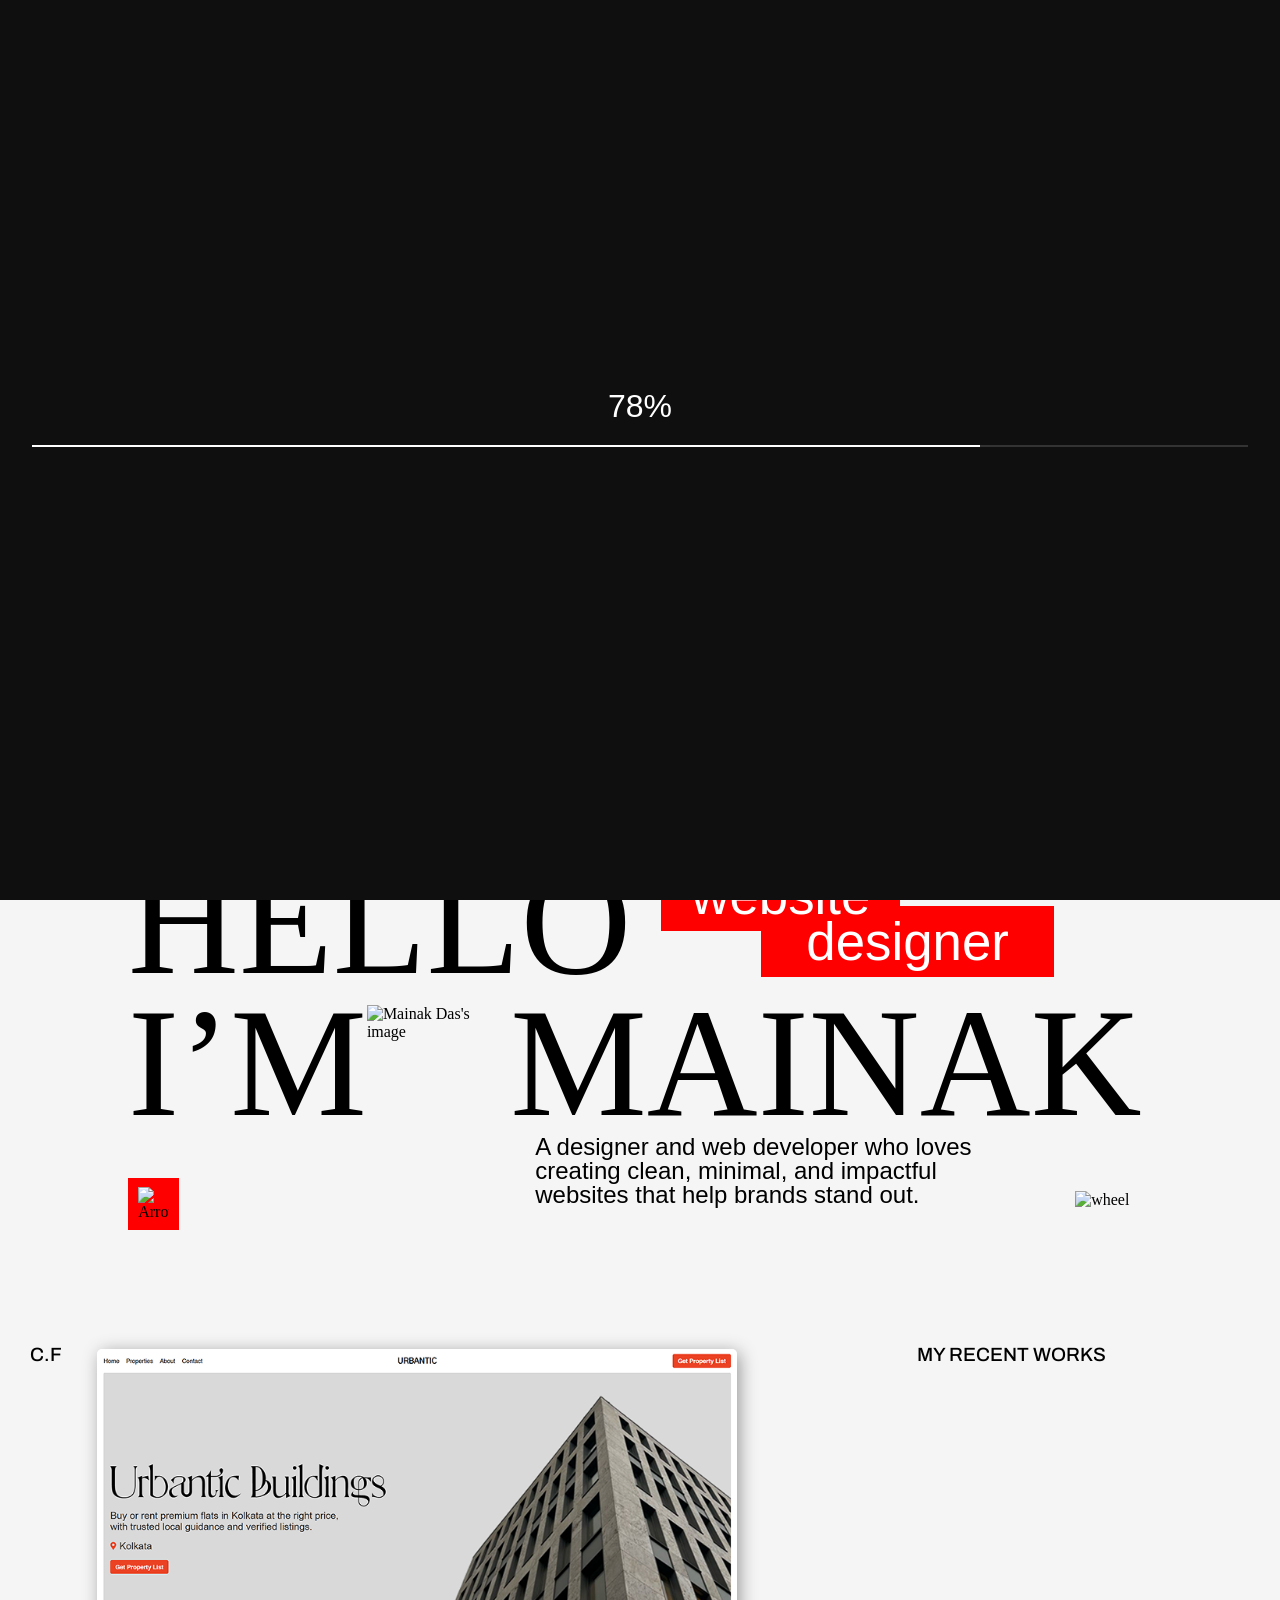
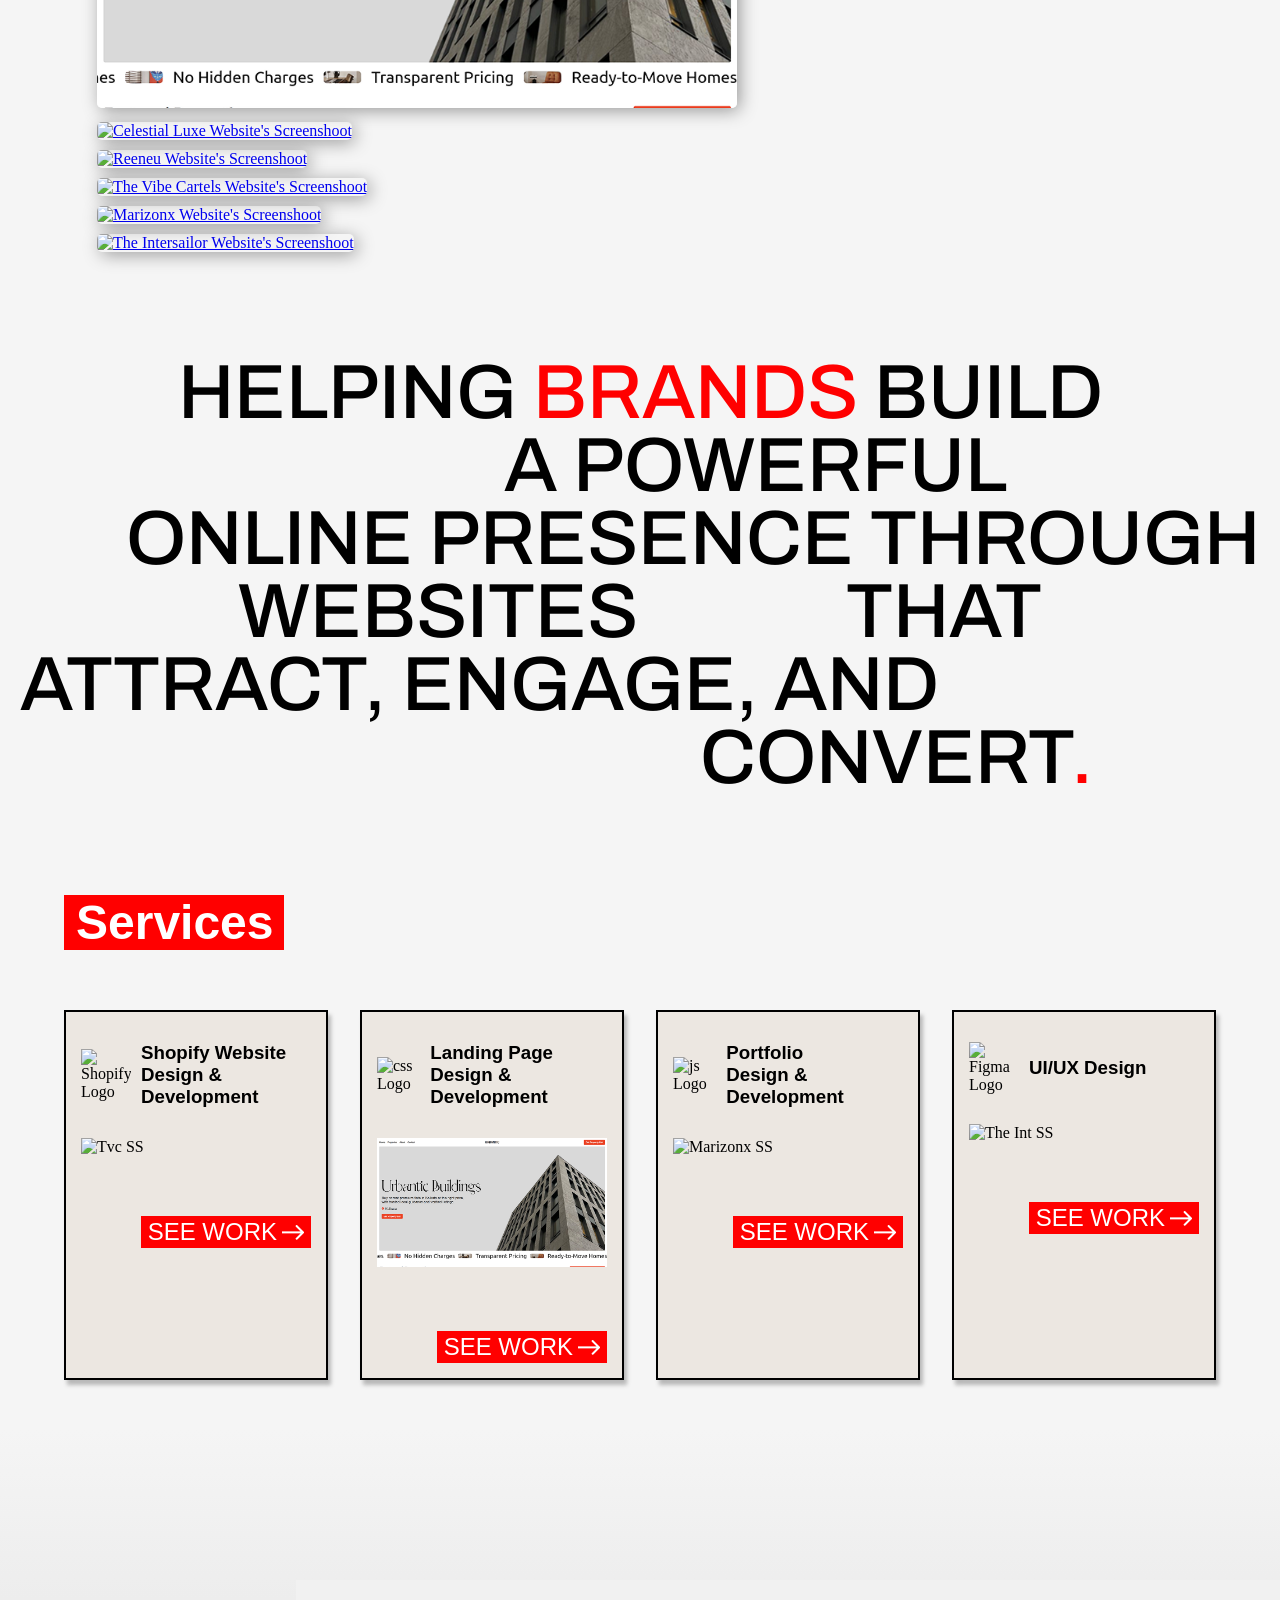
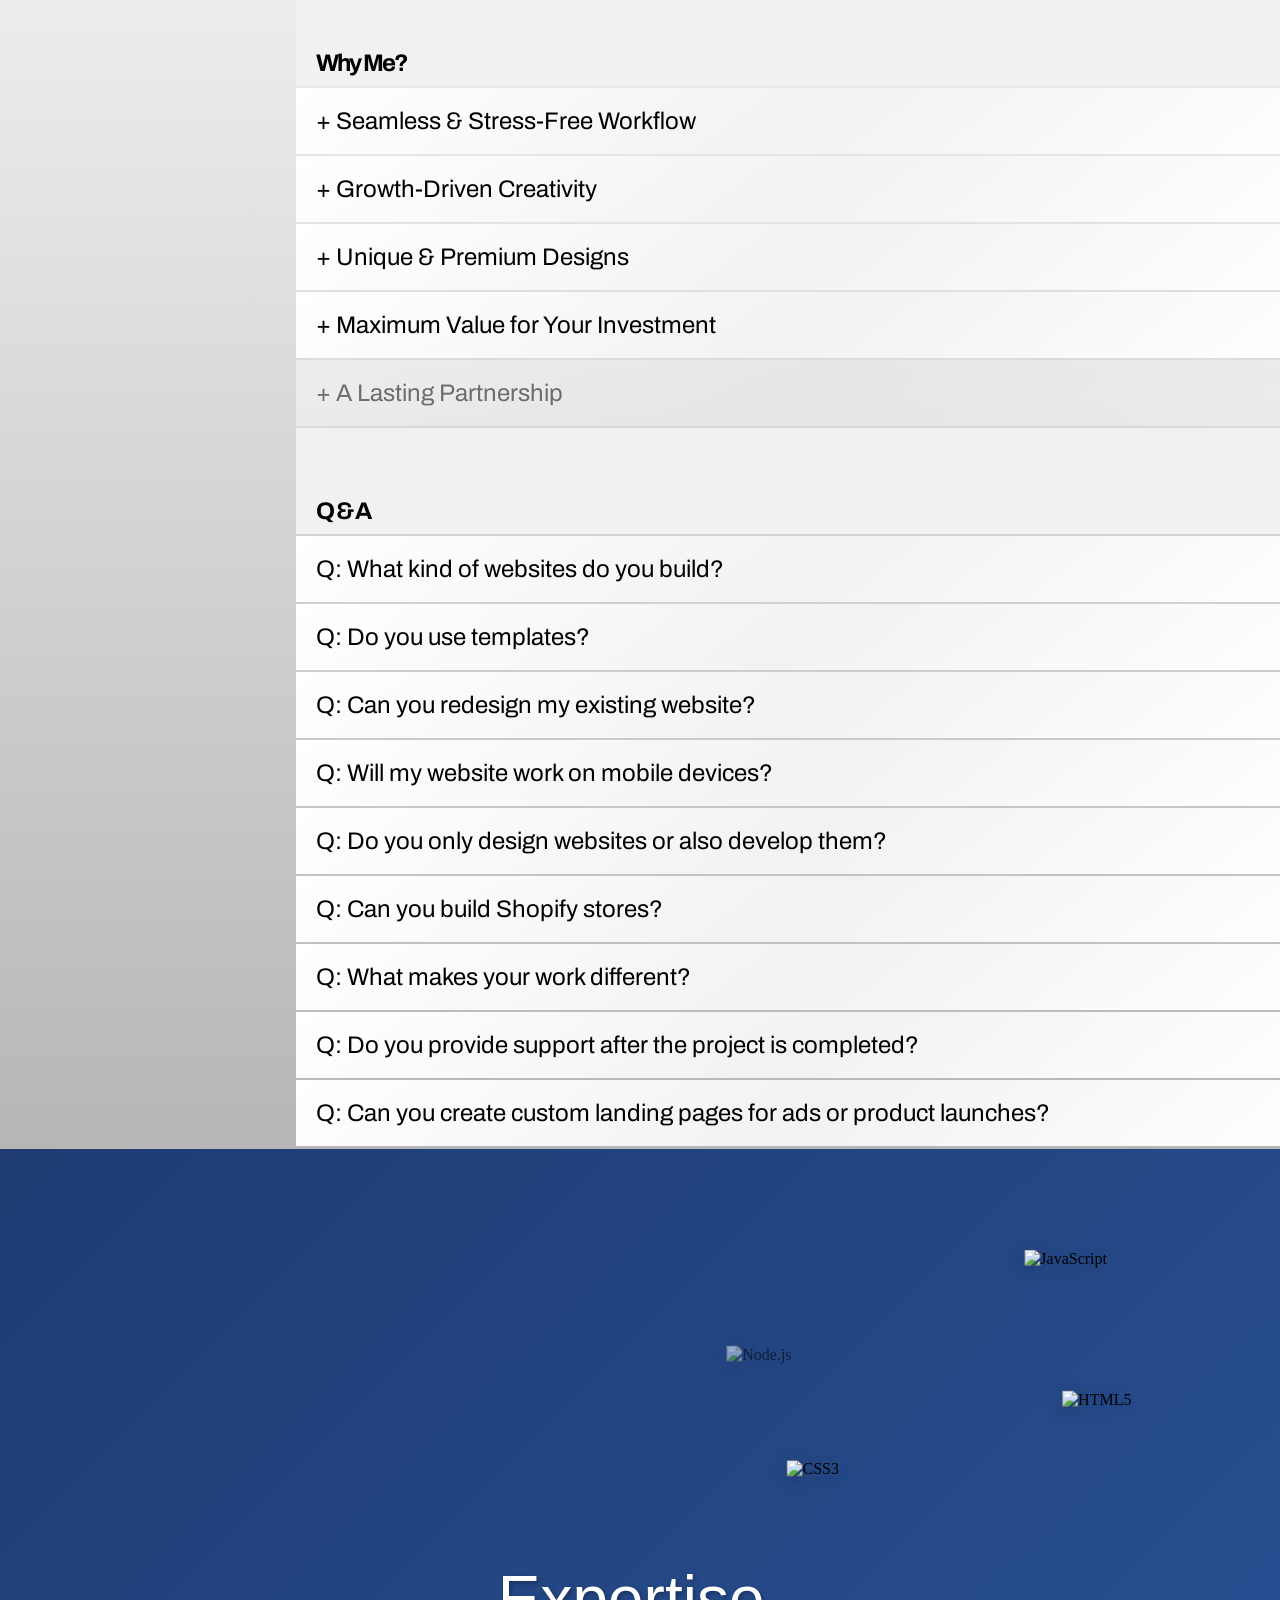
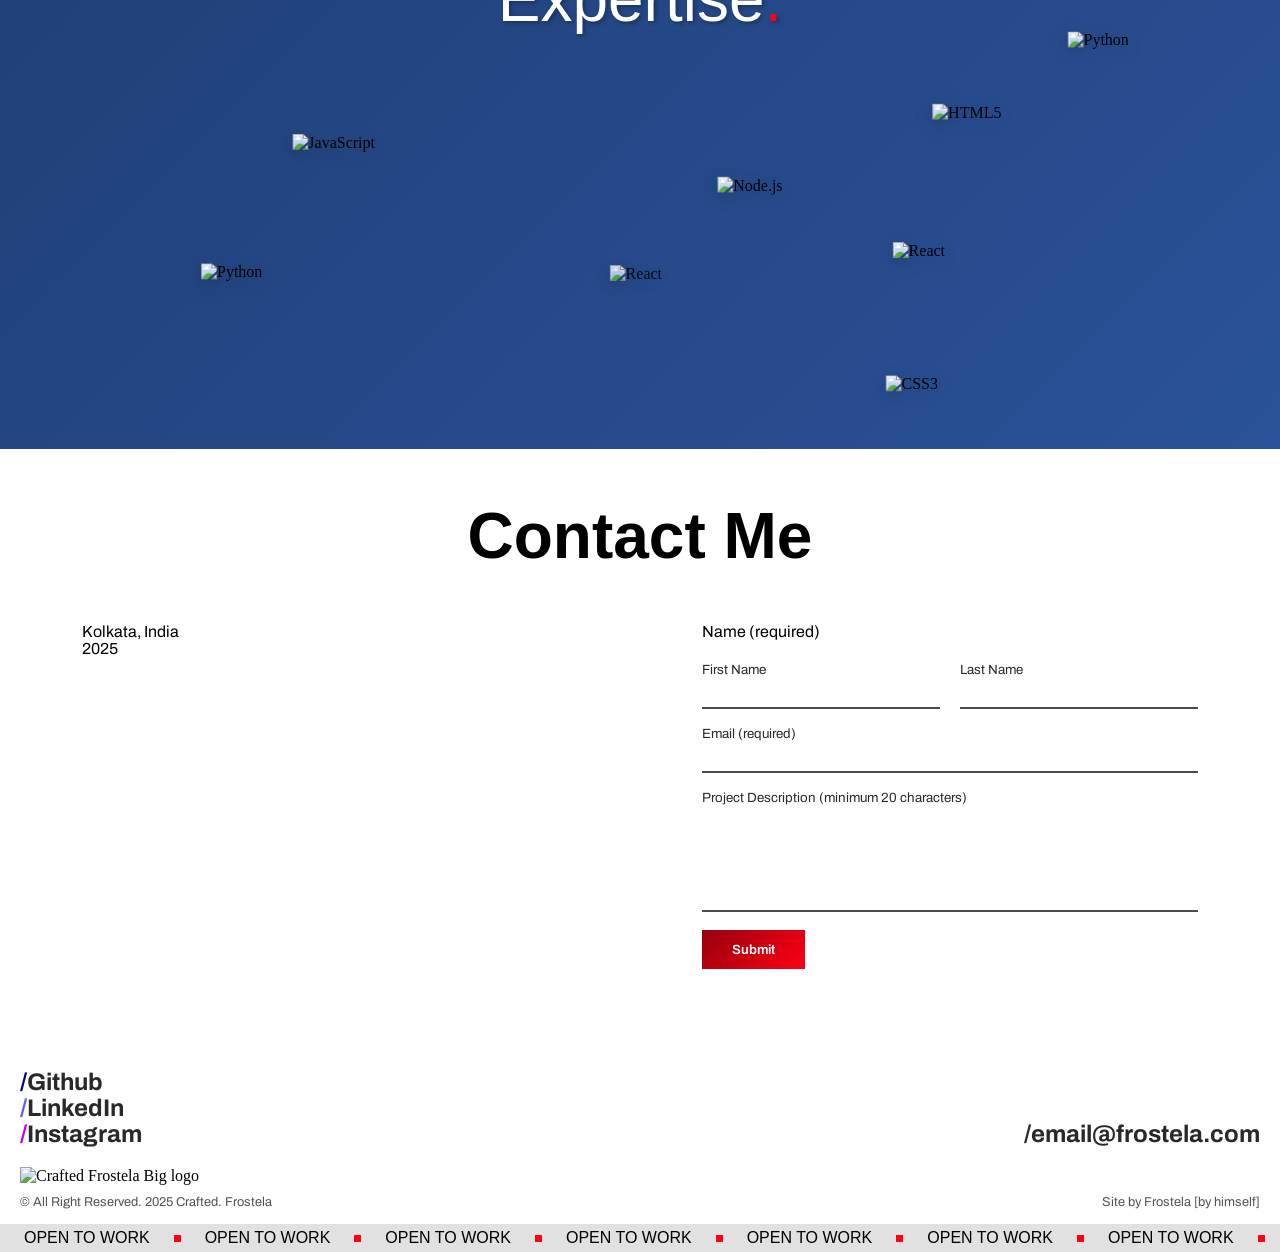
==== commit 3f42f646: "fix the icons of the services" ====
--- a/index.html
+++ b/index.html
@@ -247,8 +247,8 @@
 
                 <div class="card">
                     <div class="logo-name">
-                        <img class="card-logo" src="/contents/images/shopify-logo-png-transparent.png"
-                            alt="Shopify Logo">
+                        <img class="card-logo" src="/contents/images/css-logo.png"
+                            alt="css Logo">
                         <h3>Landing Page<br>Design & Development</h3>
                     </div>
                     <img class="preview-img" src="/contents/images/urbantic-ss.png" alt="Urbantic SS">
@@ -258,8 +258,8 @@
 
                 <div class="card">
                     <div class="logo-name">
-                        <img class="card-logo" src="/contents/images/shopify-logo-png-transparent.png"
-                            alt="Shopify Logo">
+                        <img class="card-logo" src="/contents/images/js-logo.png"
+                            alt="js Logo">
                         <h3>Portfolio<br>Design & Development</h3>
                     </div>
                     <img class="preview-img" src="/contents/images/marizonx-ss.png" alt="Marizonx SS">
@@ -269,8 +269,8 @@
 
                 <div class="card">
                     <div class="logo-name">
-                        <img class="card-logo" src="/contents/images/shopify-logo-png-transparent.png"
-                            alt="Shopify Logo">
+                        <img class="card-logo" src="/contents/images/Figma-logo.png"
+                            alt="Figma Logo">
                         <h3>UI/UX Design</h3>
                     </div>
                     <img class="preview-img" src="/contents/images/theint-ss.png" alt="The Int SS">
--- a/style.css
+++ b/style.css
@@ -1134,6 +1134,7 @@
     grid-template-rows: 1fr 1fr;
     column-gap: 2.5vw;
     row-gap: 2.5vw;
+    margin-bottom: 50px;
   }
 
   .card {
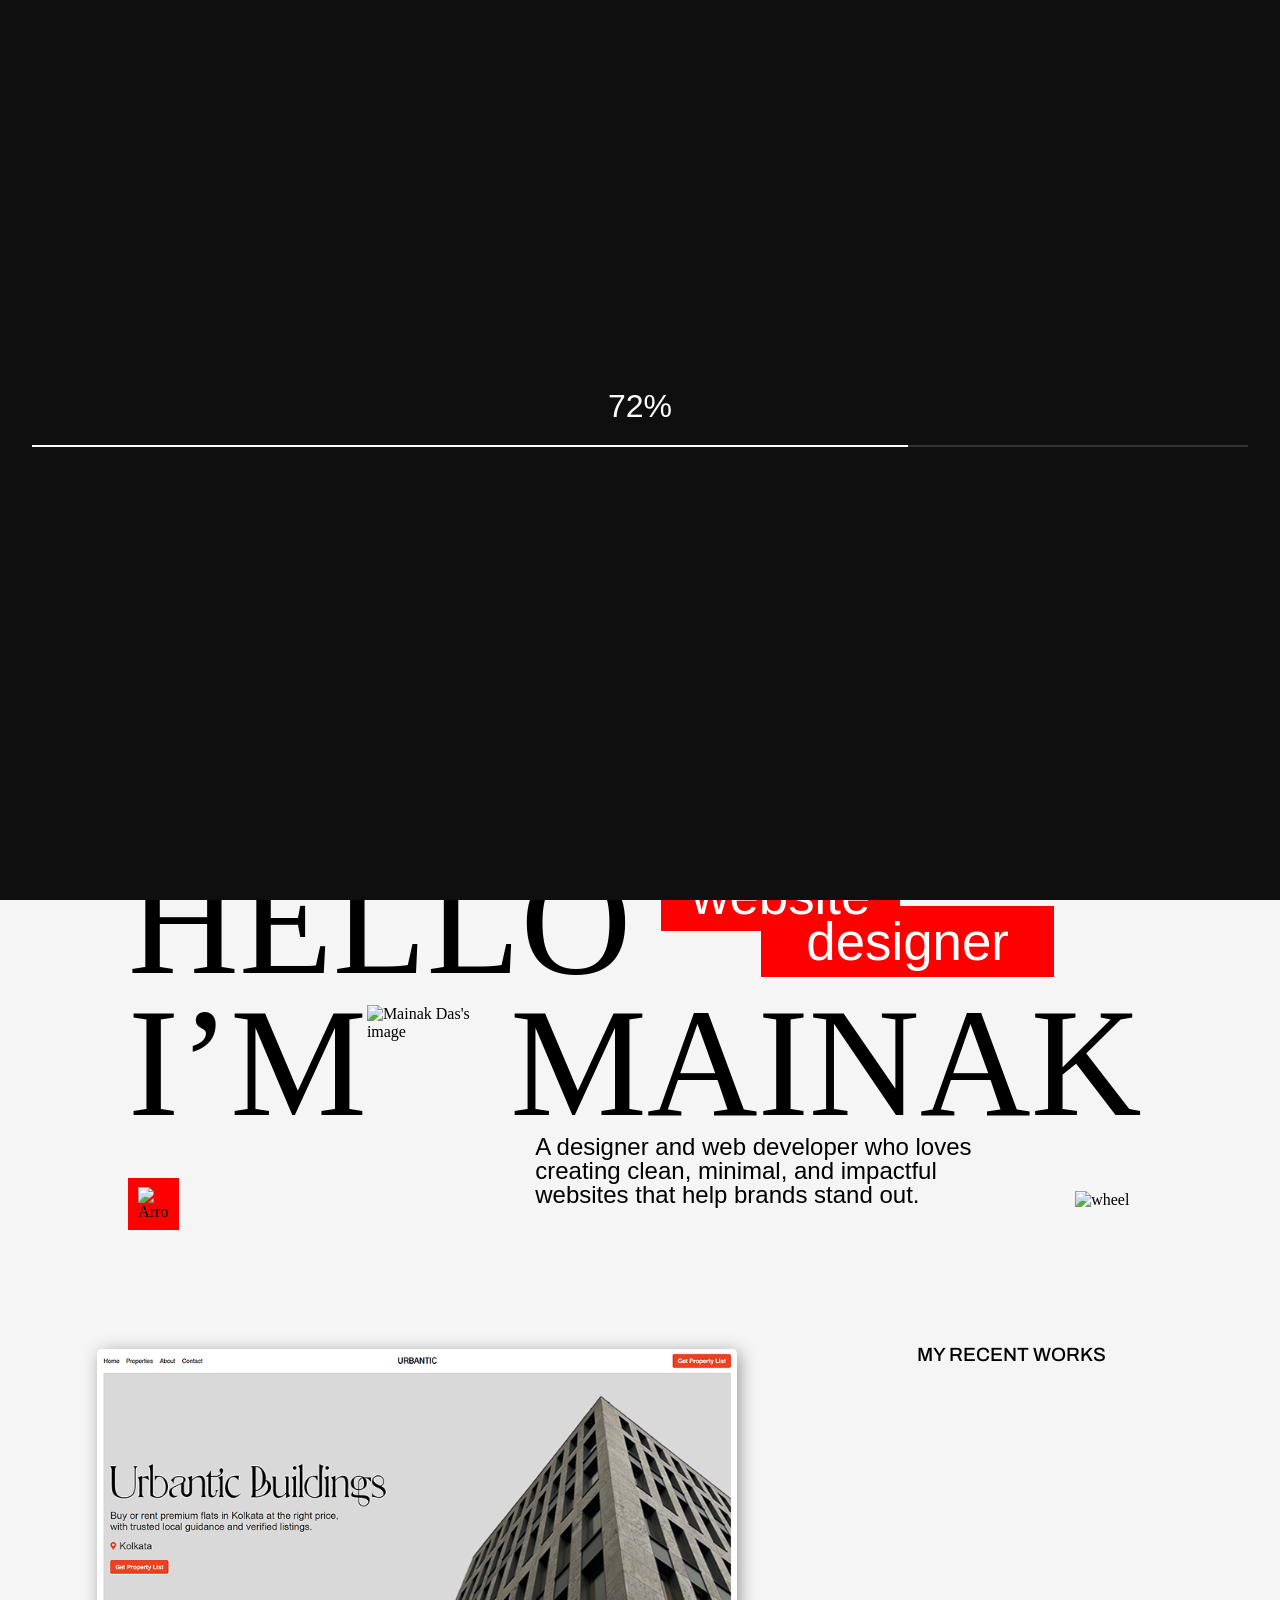
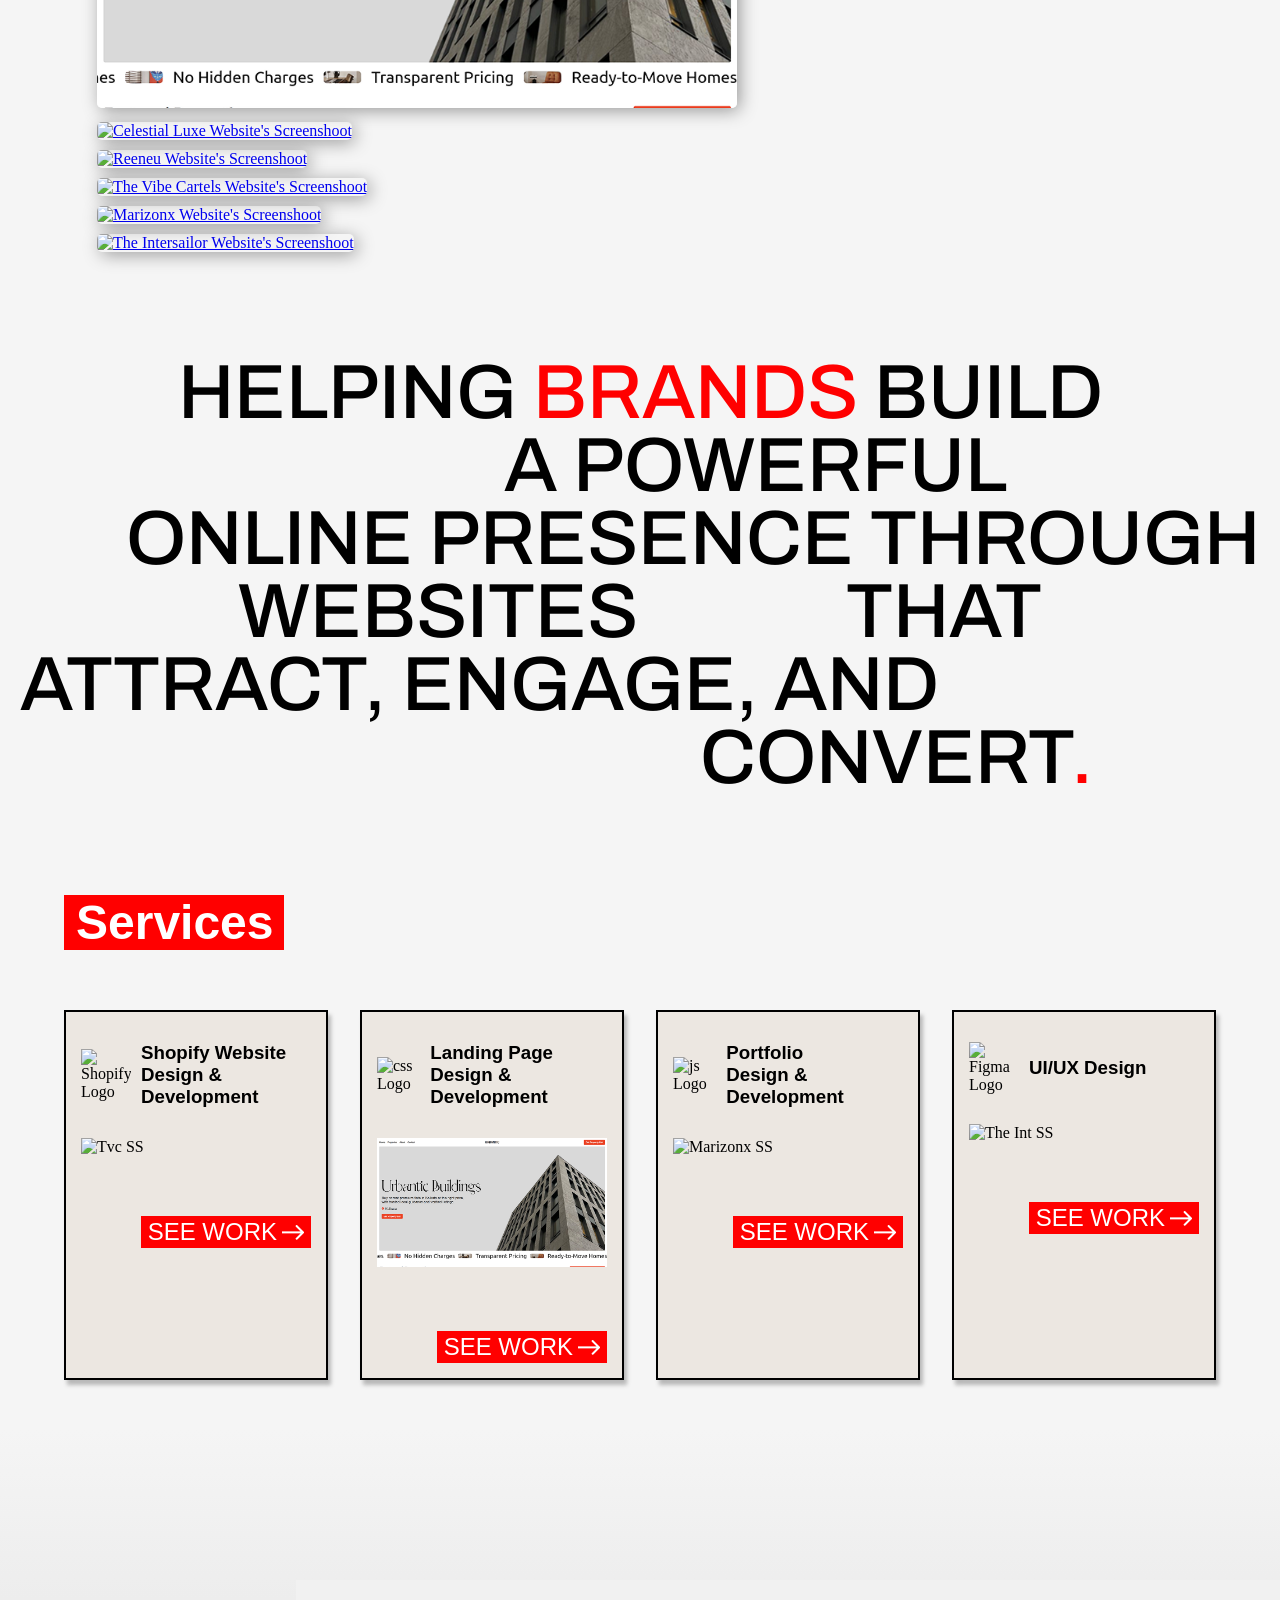
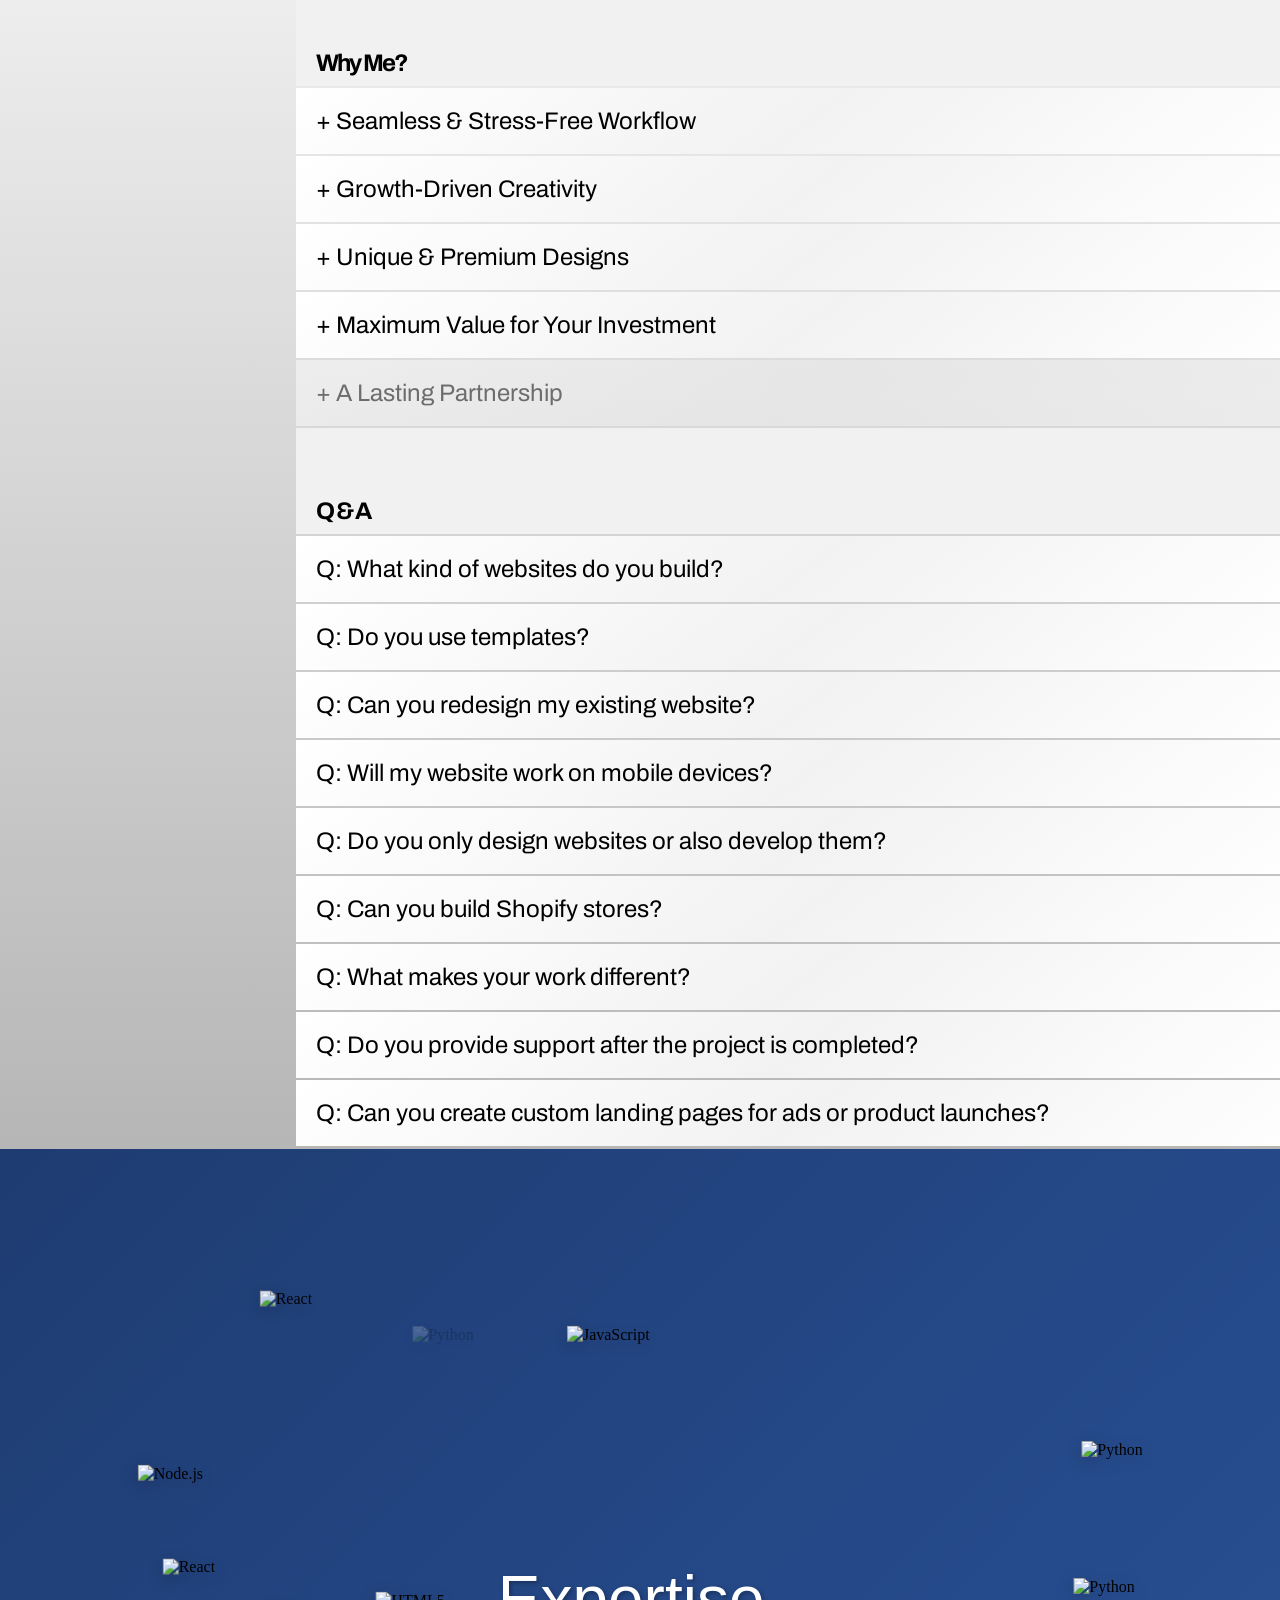
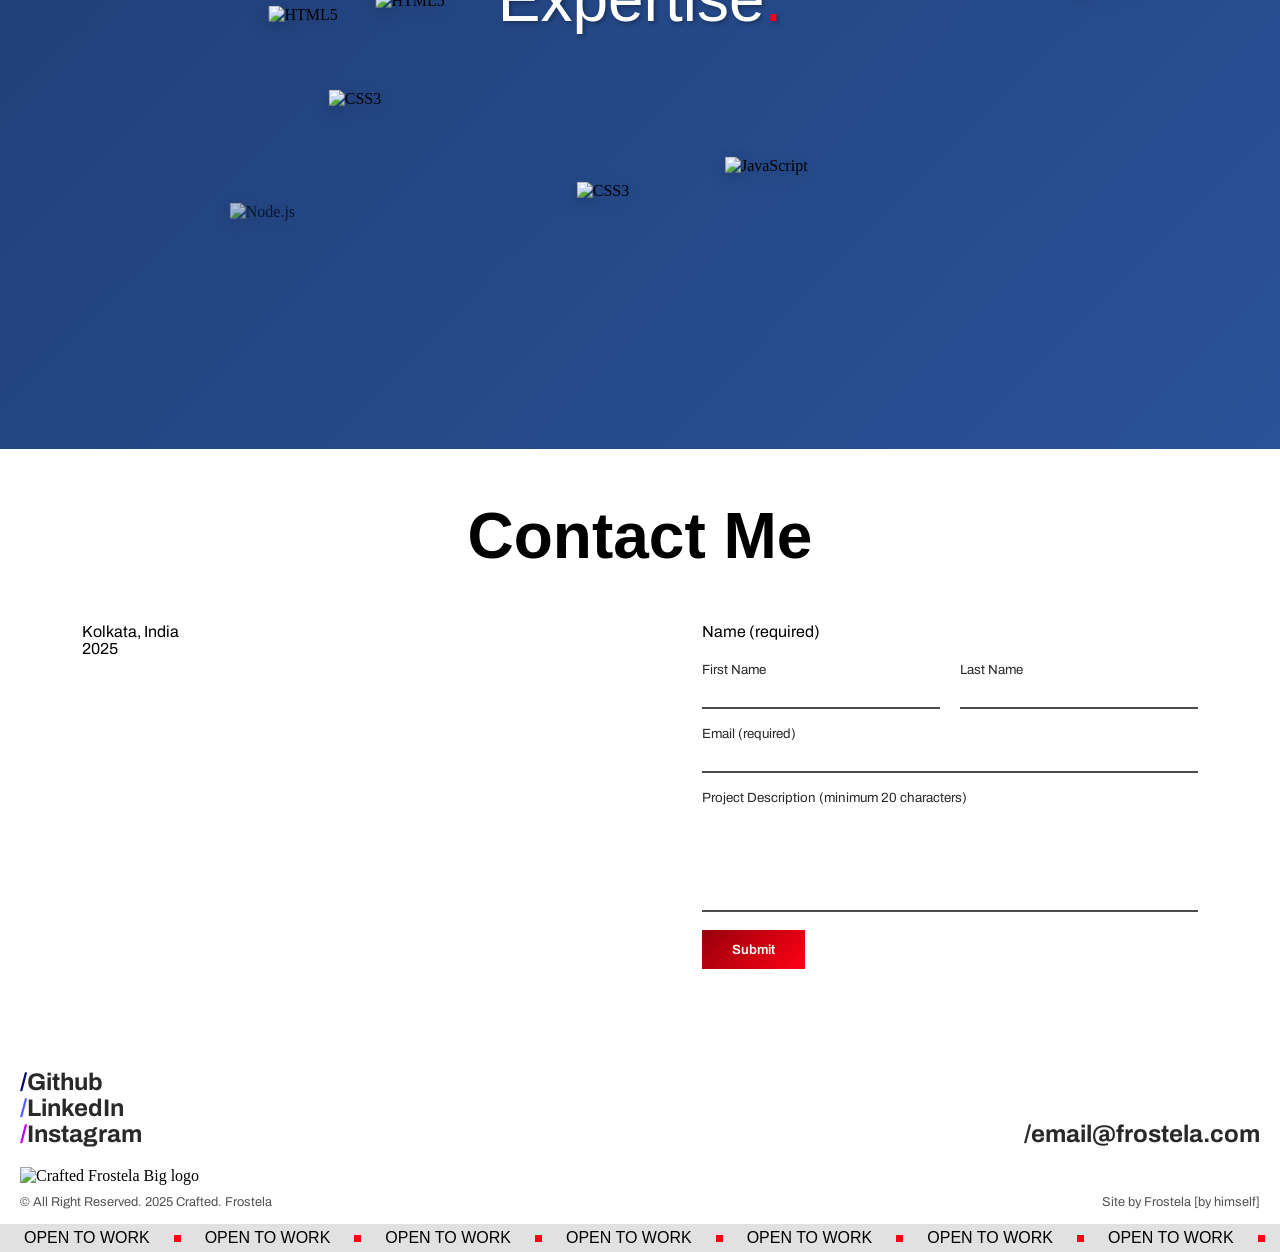
==== commit 65484cfa: "fixed the link of website herf link" ====
--- a/index.html
+++ b/index.html
@@ -546,7 +546,7 @@
                         style="color: #BF00FF;">/</span>Instagram</a>
             </div>
             <div class="email">
-                <a href="email@frostela.com">/email@frostela.com</a>
+                <a href="mailto:email@frostela.com">/email@frostela.com</a>
             </div>
         </div>
 
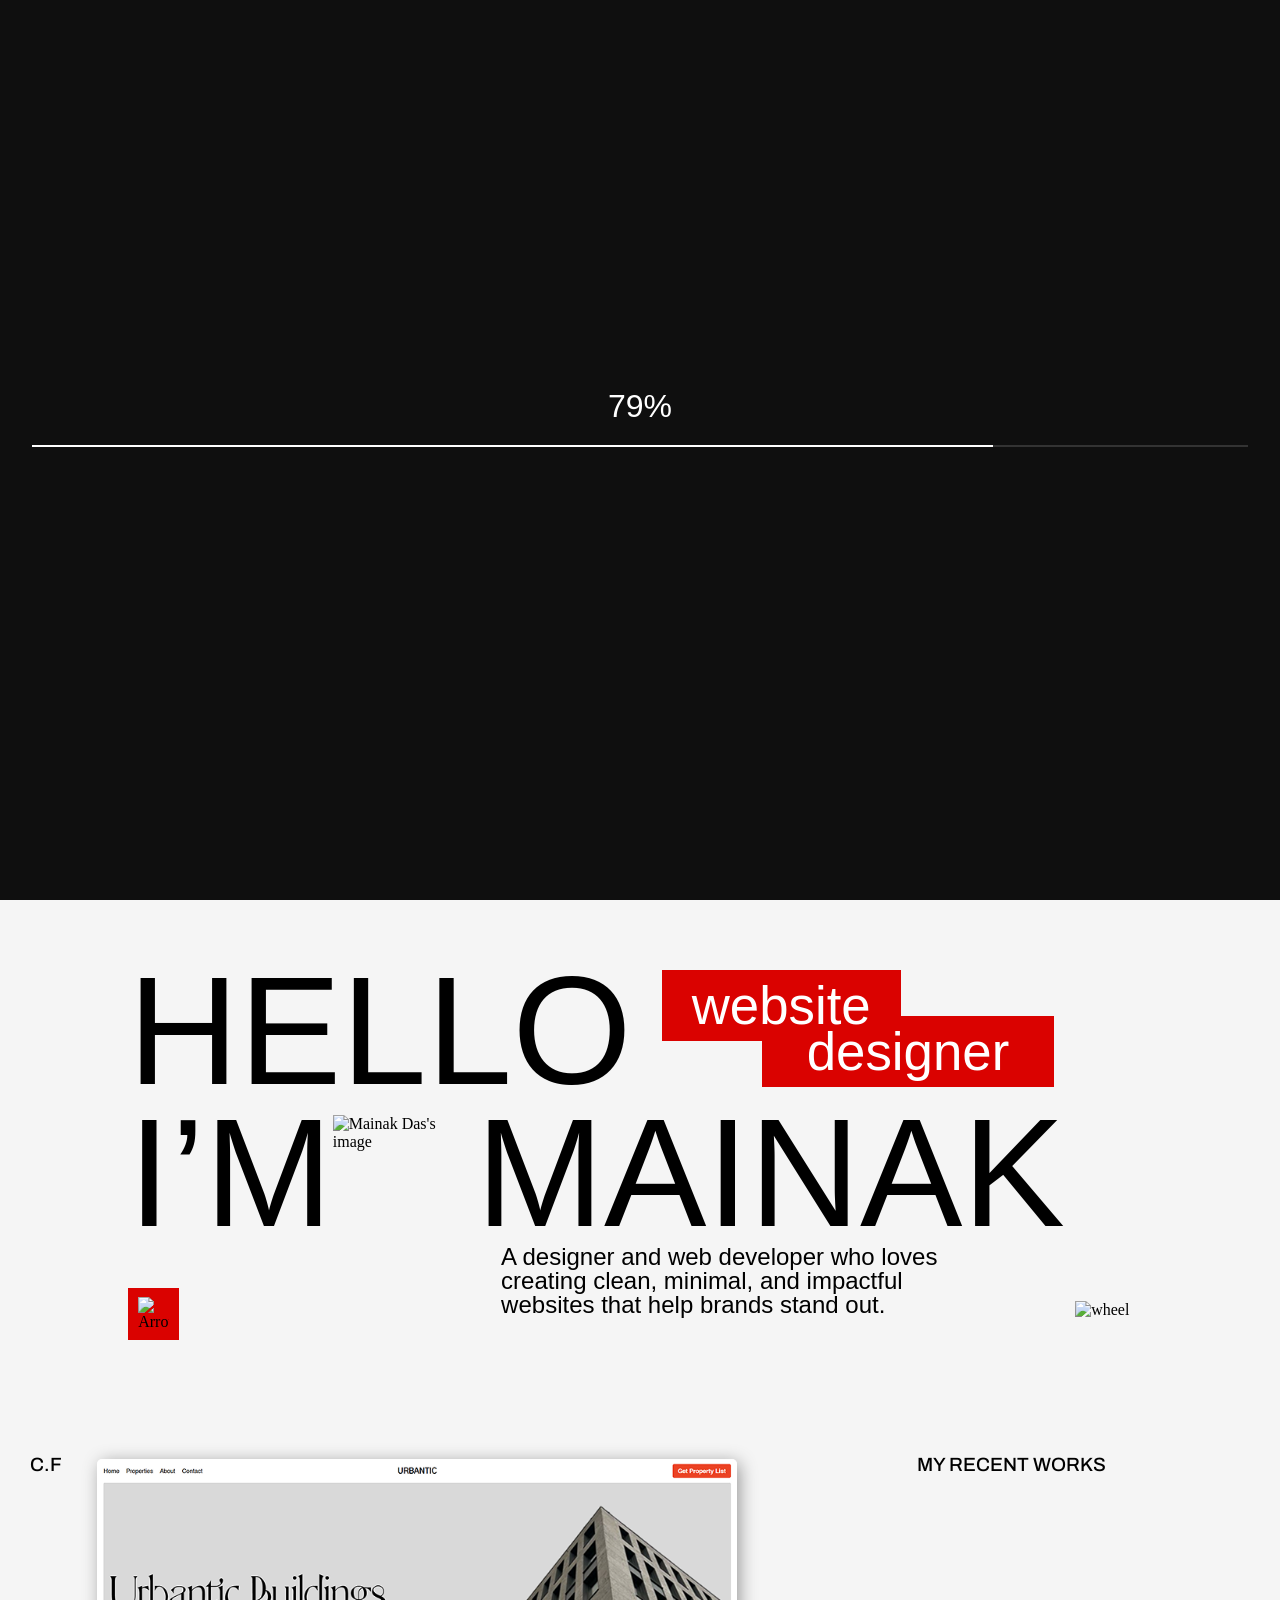
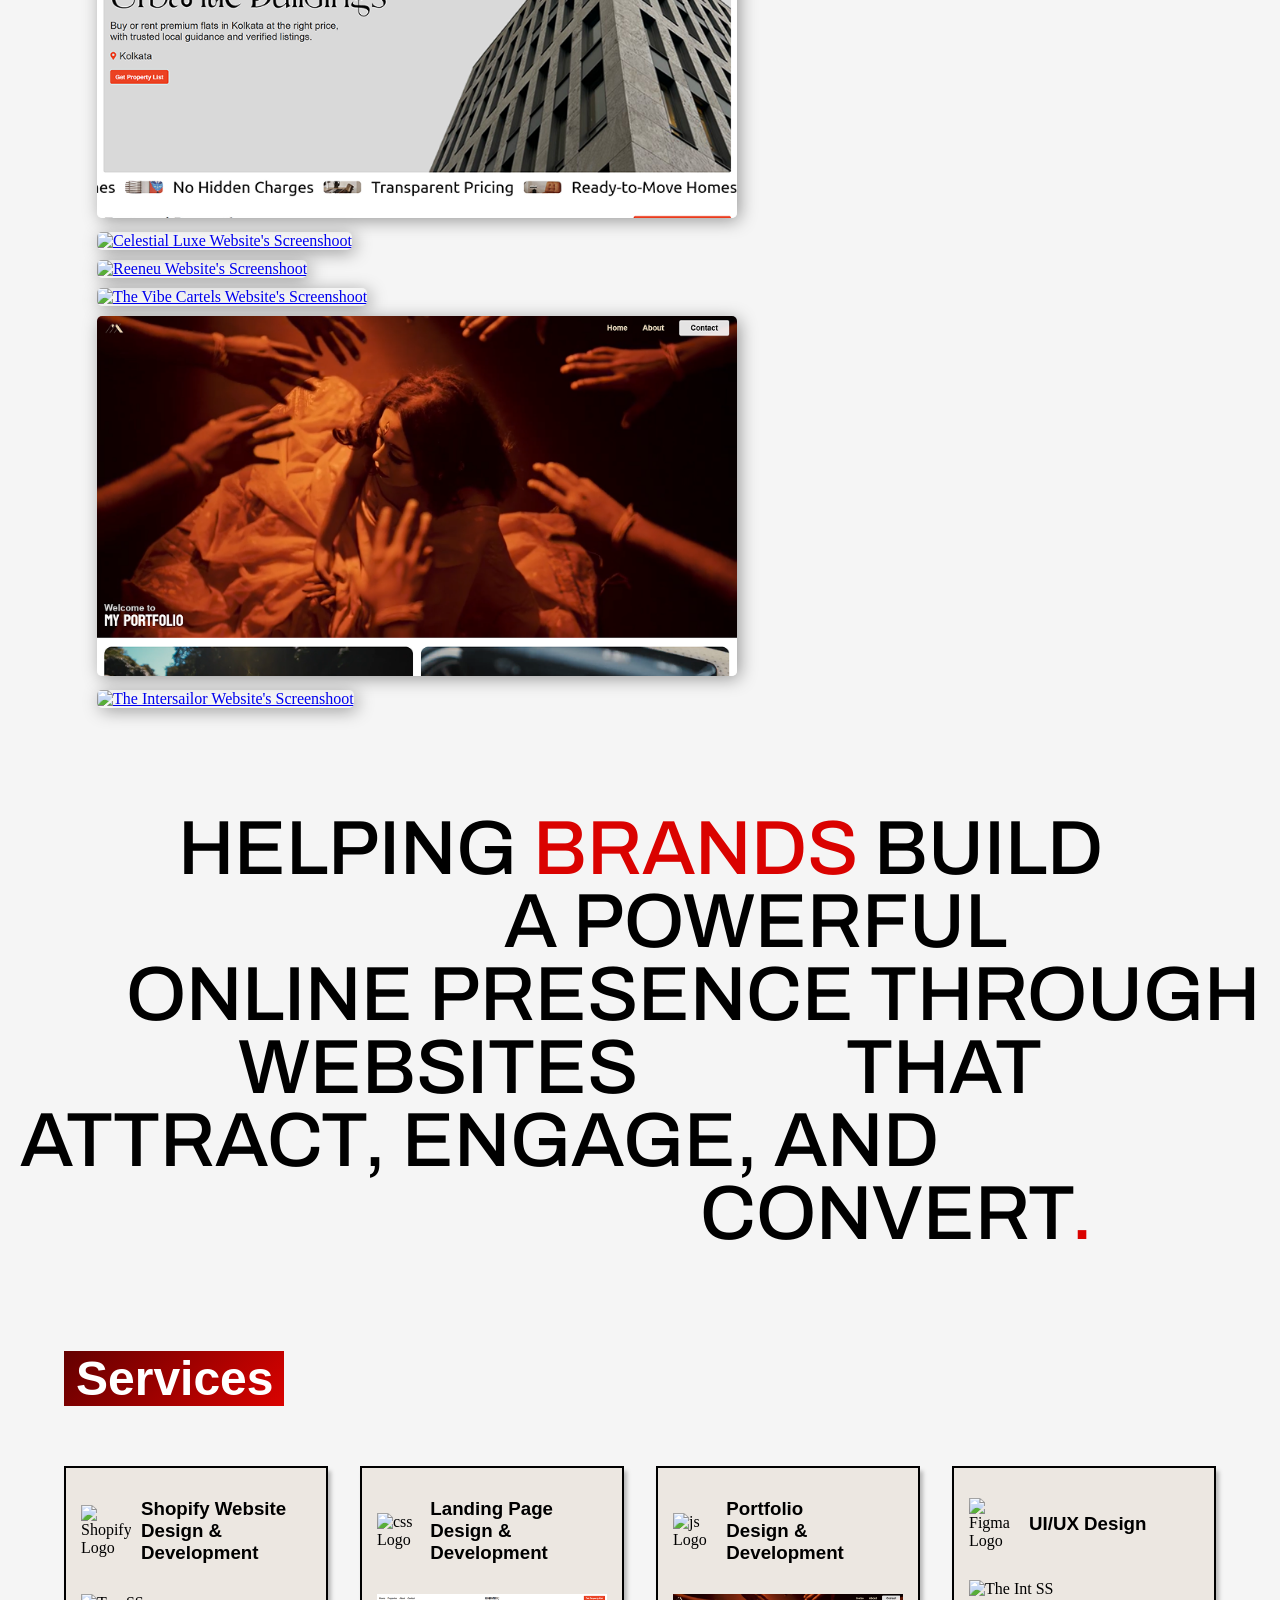
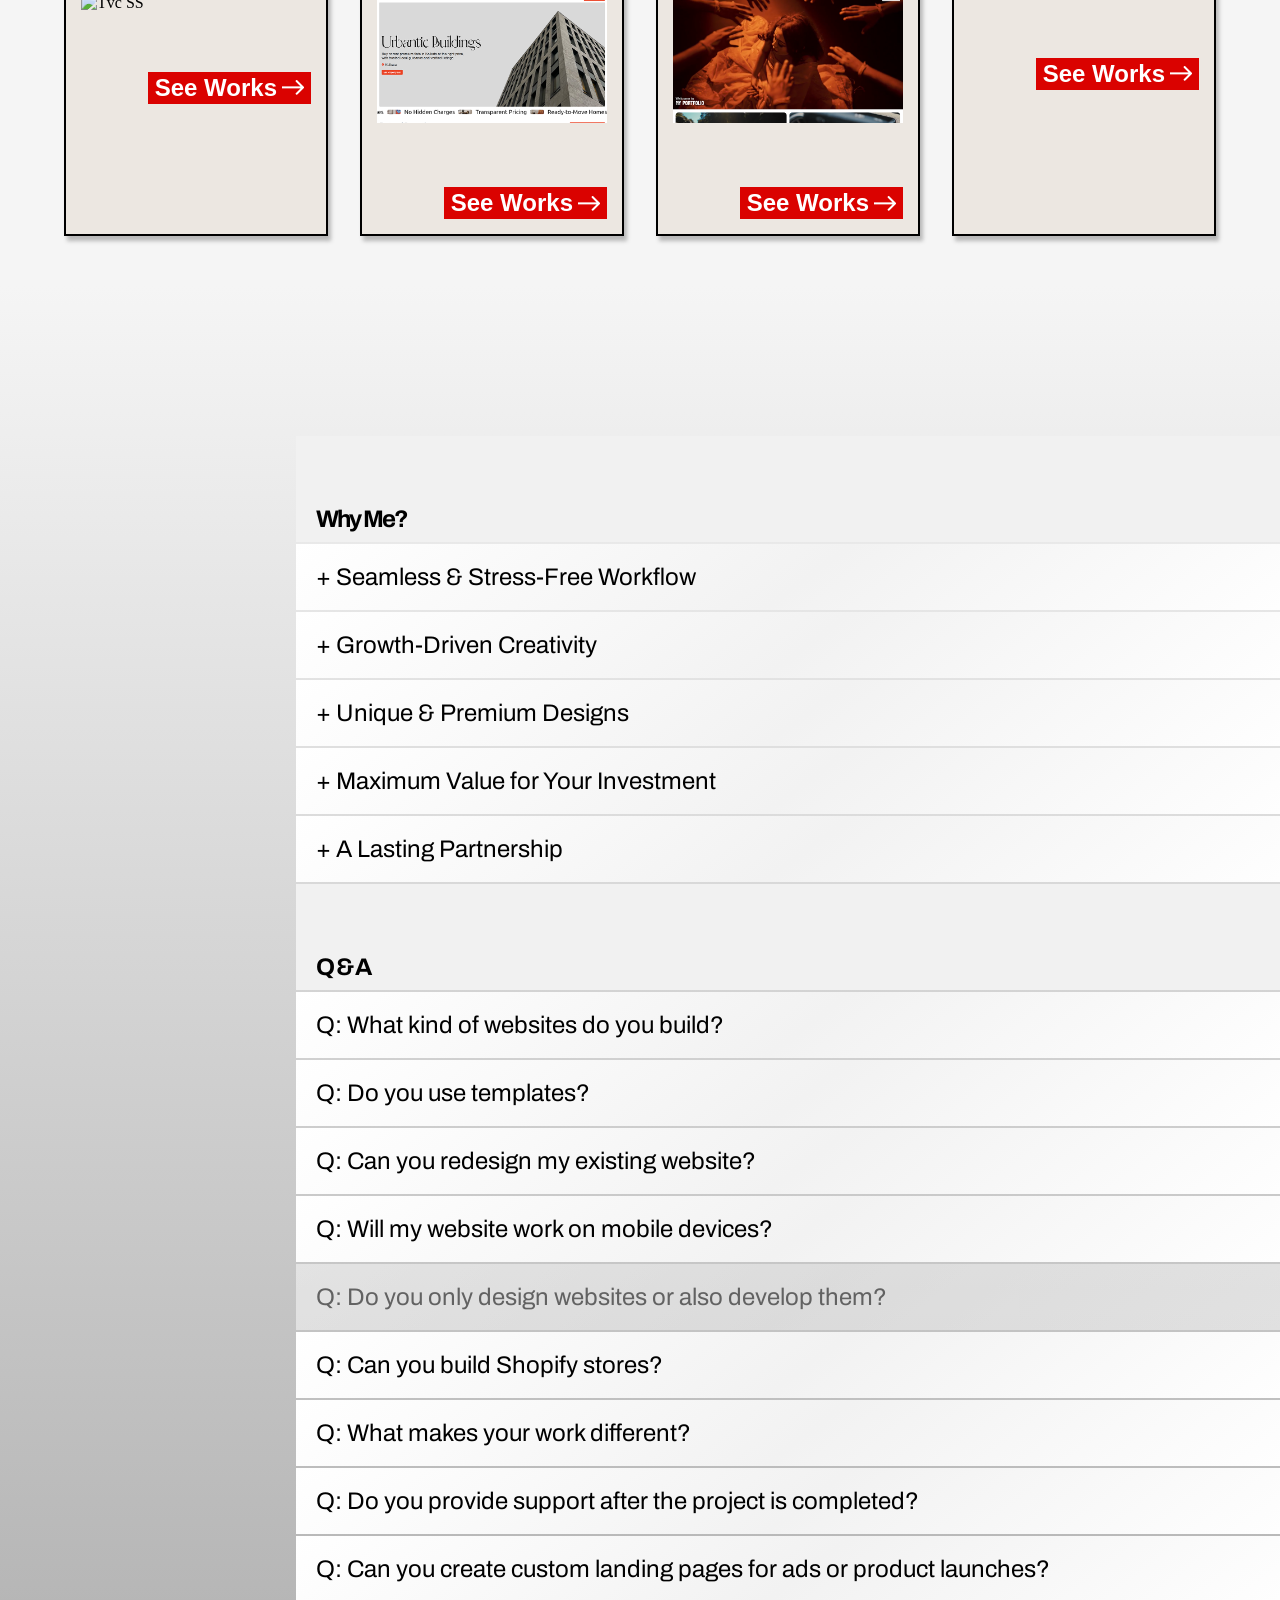
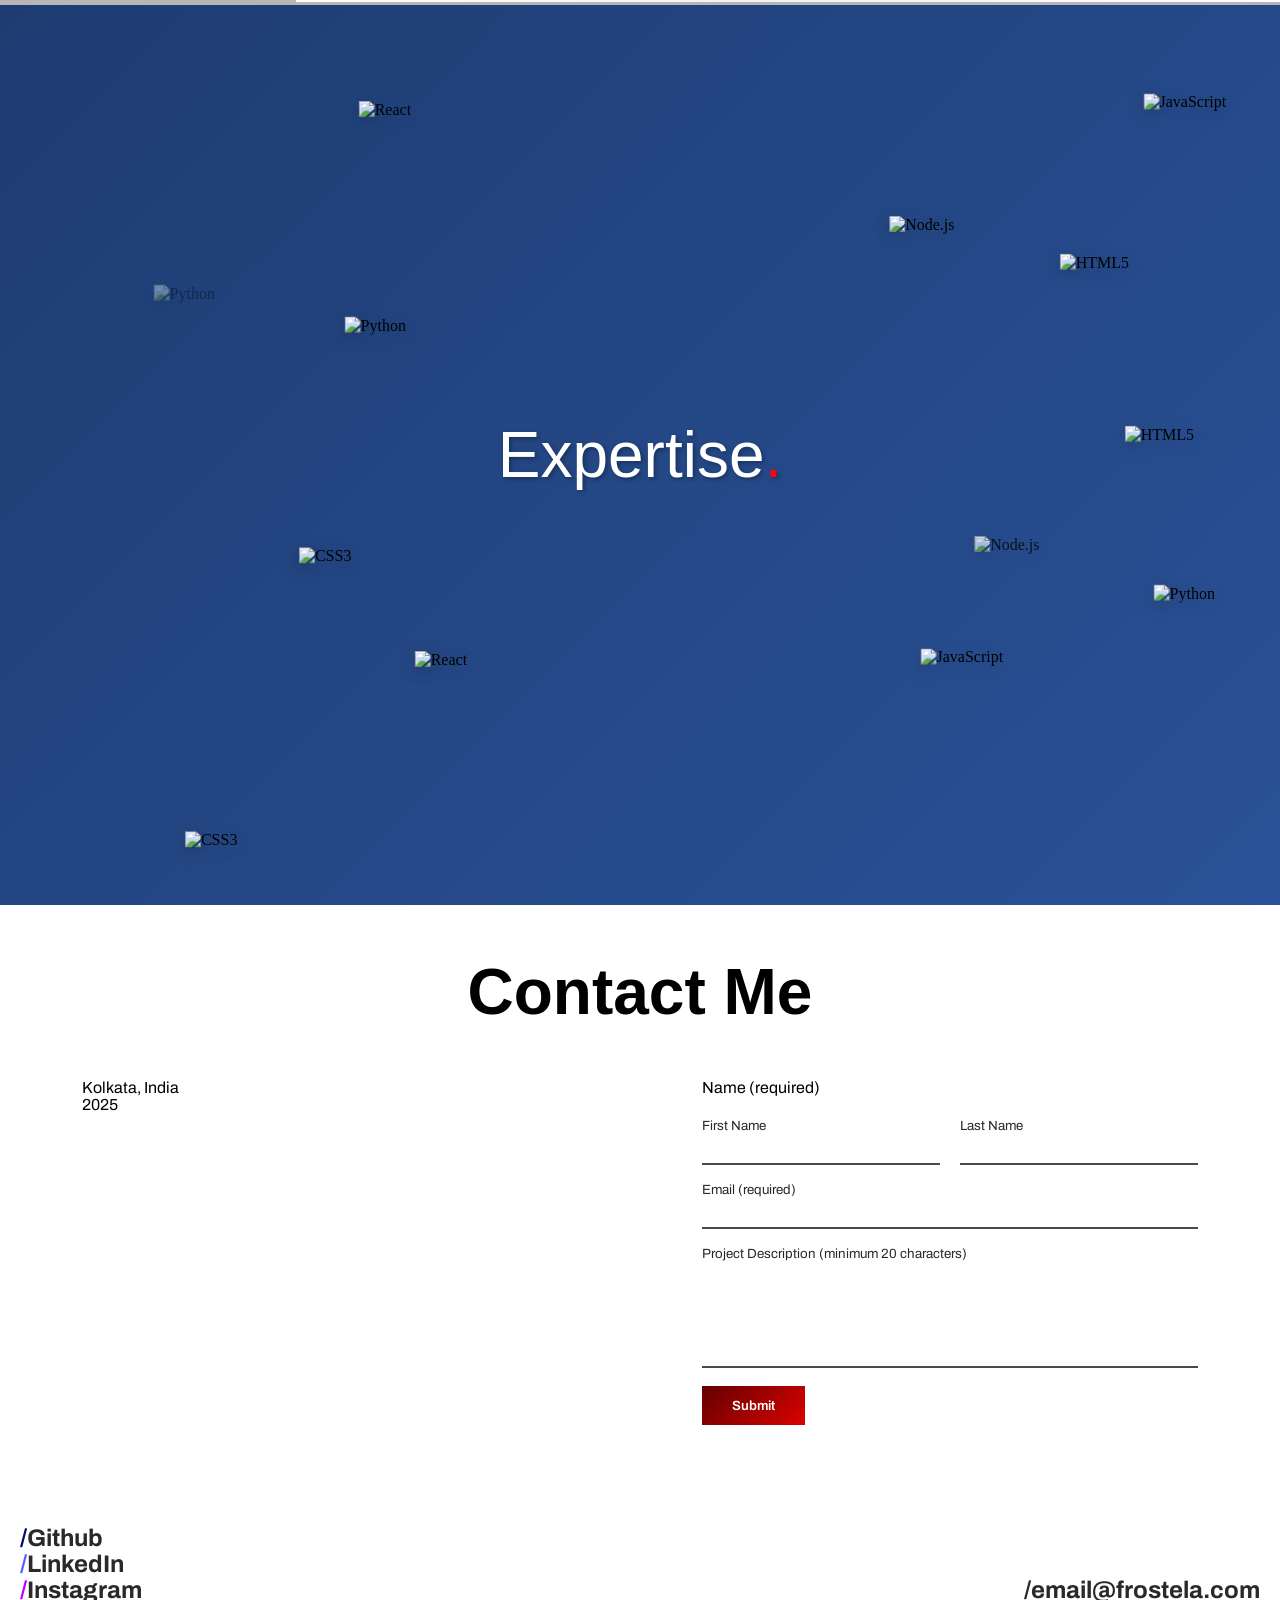
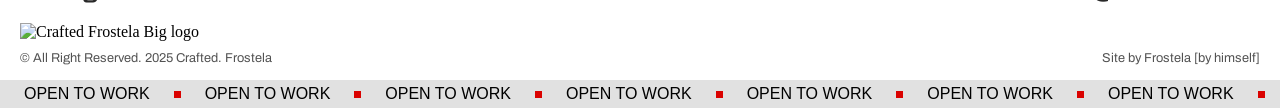
==== commit efee73ae: "hero section changed and other few upgrades" ====
--- a/index.html
+++ b/index.html
@@ -38,9 +38,9 @@
             <li class="dropdown">
                 <a href="#">Menu</a>
                 <ul class="dropdown-menu">
-                    <li><a href="#Works">Work</a></li>
-                    <li><a href="#about-me">About</a></li>
-                    <li><a href="#contact-me">Contact</a></li>
+                    <li><a href="#Works" class="clickSound">Work</a></li>
+                    <li><a href="#about-me" class="clickSound">About</a></li>
+                    <li><a href="#contact-me" class="clickSound">Contact</a></li>
                 </ul>
             </li>
         </ul>
@@ -48,29 +48,28 @@
 
     <main>
         <section id="hero-section">
+
+            <div class="heroTopDiv">
+                <h1>
+                    Turn More Website<br>
+                    Visitors Into<br>
+                    <span>Qualified Leads.</span>
+                </h1>
+                <div class="heroTopRightDiv">
+                    <h3>
+                        I build strategic brands and high-converting websites that help businesses earn trust, generate more leads, and grow online.
+                    </h3>
+                    <a class="clickSound" href="#">Get a Free Website Audit →</a>
+                </div>
+            </div>
+
             <div class="hero-video-div">
                 <video class="hero-video" autoplay loop muted
                     src="/contents/videos/2f71d53217b6cf5c5d84444203ae7e07.mp4">
                 </video>
             </div>
 
-            <audio id="hoverSound" src="/contents/sounds/Note_block_xylobone.ogg.mp3" preload="auto"></audio>
-            <audio id="whoopSound" src="/contents/sounds/whoop-sound.mp3" preload="auto"></audio>
-
-            <div class="hero-headings">
-                <div class="h1s">
-                    <h1 class="sound1">W</h1>
-                    <h1 class="sound1">E</h1>
-                    <h1 class="sound1">L</h1>
-                    <h1 class="sound1">C</h1>
-                    <h1 class="sound1">O</h1>
-                    <h1 class="sound1">M</h1>
-                    <h1 class="sound1">E</h1>
-                </div>
-                <div>
-                    <h4>To My Portfolio</h4>
-                </div>
-            </div>
+            <audio id="clickSound" src="/contents/sounds/buttonClick.mp3" preload="auto"></audio>
         </section>
 
         <section id="about-me">
@@ -91,7 +90,7 @@
                         <div class="split-line-anim">
                             <h1 class="reveal" animate2>I’M</h1>
                         </div>
-                        <img src="/contents/images/image 142.png" alt="Mainak Das's image">
+                        <img src="/contents/images/MainakDas.png" alt="Mainak Das's image">
                         <div class="about-me-text">
                             <div class="split-line-anim" style="width: 100%;">
                                 <h1 class="reveal" animate2>MAINAK</h1>
@@ -239,7 +238,8 @@
                     </div>
                     <img class="preview-img" src="/contents/images/tcv-ss.png" alt="Tvc SS">
                     <div style="display: flex; justify-content: right;">
-                        <a href="#Works">SEE WORK 
+                        <a href="#Works" class="clickSound">
+                            See Works
                             <img src="/contents/images/Arrow 10.png" alt="Arrow">
                         </a>
                     </div>
@@ -247,35 +247,44 @@
 
                 <div class="card">
                     <div class="logo-name">
-                        <img class="card-logo" src="/contents/images/css-logo.png"
-                            alt="css Logo">
+                        <img class="card-logo" src="/contents/images/css-logo.png" alt="css Logo">
                         <h3>Landing Page<br>Design & Development</h3>
                     </div>
                     <img class="preview-img" src="/contents/images/urbantic-ss.png" alt="Urbantic SS">
-                    <div style="display: flex; justify-content: right;"><a href="#Works">SEE WORK <img
-                                src="/contents/images/Arrow 10.png" alt="Arrow"></a></div>
+                    <div style="display: flex; justify-content: right;">
+                        <a href="#Works" class="clickSound">
+                            See Works 
+                            <img src="/contents/images/Arrow 10.png" alt="Arrow">
+                        </a>
+                    </div>
                 </div>
 
                 <div class="card">
                     <div class="logo-name">
-                        <img class="card-logo" src="/contents/images/js-logo.png"
-                            alt="js Logo">
+                        <img class="card-logo" src="/contents/images/js-logo.png" alt="js Logo">
                         <h3>Portfolio<br>Design & Development</h3>
                     </div>
                     <img class="preview-img" src="/contents/images/marizonx-ss.png" alt="Marizonx SS">
-                    <div style="display: flex; justify-content: right;"><a href="#Works">SEE WORK <img
-                                src="/contents/images/Arrow 10.png" alt="Arrow"></a></div>
+                    <div style="display: flex; justify-content: right;">
+                        <a href="#Works" class="clickSound">
+                            See Works
+                            <img src="/contents/images/Arrow 10.png" alt="Arrow">
+                        </a>
+                    </div>
                 </div>
 
                 <div class="card">
                     <div class="logo-name">
-                        <img class="card-logo" src="/contents/images/Figma-logo.png"
-                            alt="Figma Logo">
+                        <img class="card-logo" src="/contents/images/Figma-logo.png" alt="Figma Logo">
                         <h3>UI/UX Design</h3>
                     </div>
                     <img class="preview-img" src="/contents/images/theint-ss.png" alt="The Int SS">
-                    <div style="display: flex; justify-content: right;"><a href="#Works">SEE WORK <img
-                                src="/contents/images/Arrow 10.png" alt="Arrow"></a></div>
+                    <div style="display: flex; justify-content: right;">
+                        <a href="#Works" class="clickSound">
+                            See Works 
+                            <img src="/contents/images/Arrow 10.png" alt="Arrow">
+                        </a>
+                    </div>
                 </div>
             </div>
         </section>
@@ -527,7 +536,7 @@
                     <input type="hidden" name="_redirect" value="">
 
                     <div class="row">
-                        <button type="submit">Submit</button>
+                        <button class="clickSound" type="submit">Submit</button>
                         <span class="ok" id="ok">Message Sent.</span>
                     </div>
                 </form>
--- a/style.css
+++ b/style.css
@@ -8,11 +8,16 @@
   box-sizing: border-box;
 }
 
+:root {
+  --mix-red: linear-gradient(135deg, rgba(99, 0, 0, 1.00) 0%, rgba(218, 2, 0, 1.00) 100%);
+  --main-red: #DA0200;
+}
+
 /* Fonts */
 
 @font-face {
   font-family: "Akira";
-  src: url("/Fonts/Akira\ Expanded\ Demo.otf") format("opentype");
+  src: url("/Fonts/AkiraExpandedDemo.otf") format("opentype");
 }
 
 @font-face {
@@ -26,9 +31,36 @@
 }
 
 @font-face {
-  font-family: "hel-comp";
+  font-family: "ppe-italic";
+  src: url("/Fonts/ppeditorialold-italic.otf") format("opentype");
+}
+
+@font-face {
+  font-family: "Hel-comp";
   src: url("/Fonts/helvetica-compressed.otf") format("opentype");
 }
+
+@font-face {
+  font-family: "hel";
+  src: url('/Fonts/Helvatica-now/HelveticaNowDisplayMedium.otf') format('opentype');
+  font-weight: 300;
+  font-style: normal;
+}
+
+@font-face {
+  font-family: "hel";
+  src: url('/Fonts/Helvatica-now/HelveticaNowDisplayThin.otf') format('opentype');
+  font-weight: 50;
+  font-style: thin;
+}
+
+@font-face {
+  font-family: "hel";
+  src: url('/Fonts/Helvatica-now/HelveticaNowDisplayLight.otf') format('opentype');
+  font-weight: 70;
+  font-style: light;
+}
+
 
 body {
   background-color: #f5f5f5;
@@ -90,7 +122,7 @@
   padding: 10px 22px;
   color: white;
   cursor: pointer;
-  background: linear-gradient(145deg, #80000b, #FF0014);
+  background: var(--mix-red);
   cursor: pointer;
   transition:
     transform 0.06s ease-in,
@@ -99,7 +131,7 @@
 }
 
 #startBtn:hover {
-  background: linear-gradient(145deg, #570007, #c90011);
+  background: var(--mix-red);
 }
 
 
@@ -209,8 +241,829 @@
 }
 
 main {
-  padding-top: 120px;
-  width: 100%;
+  padding-top: 0;
+  width: 100%;
+}
+
+/* Hero Section------------------------------------------------------------------------------------------------------------------ */
+
+#hero-section {
+  position: relative;
+  overflow: hidden;
+  padding: 20px;
+  width: 100%;
+  height: 100vh;
+  box-sizing: border-box;
+  display: flex;
+  justify-content: end;
+  align-items: center;
+  flex-direction: column;
+}
+
+.heroTopDiv {
+  width: 100%;
+  display: flex;
+  flex-direction: row;
+  justify-content: space-between;
+  margin-bottom: 20px;
+  align-items: end;
+}
+
+.heroTopDiv h1 {
+  font-family: "hel";
+  font-weight: 300;
+  font-size: clamp(1.9rem, 2.6vw, 5rem);
+  line-height: 1;
+}
+
+.heroTopDiv h1 span {
+  font-family: 'ppe-italic', Arial, Helvetica, sans-serif;
+}
+
+.heroTopRightDiv {
+  width: 30%;
+  display: flex;
+  flex-direction: column;
+  justify-content: space-between;
+  align-items: end;
+  gap: 20px;
+}
+
+.heroTopRightDiv h3 {
+  font-family: Helvetica, Arial, sans-serif;
+  font-weight: 100;
+  font-size: clamp(1rem, 1.1vw, 3rem);
+  line-height: 1.05;
+  text-align: right;
+}
+
+.heroTopRightDiv a {
+  font-family: 'hel', Arial, sans-serif;
+  font-weight: 300;
+  text-decoration: none;
+  padding: 10px 20px;
+  background: var(--mix-red);
+  width: fit-content;
+  color: white;
+  font-size: clamp(1rem, 1.1vw, 3rem);
+}
+
+.hero-video-div {
+  max-height: 400px;
+  position: relative;
+  overflow: hidden;
+  border-radius: 15px;
+  width: 100%;
+}
+
+.hero-video {
+  width: 100%;
+  height: 100%;
+  object-fit: cover;
+}
+
+.hero-headings {
+  position: absolute;
+  top: 50%;
+  left: 50%;
+  transform: translate(-50%, -50%);
+  text-align: center;
+  color: white;
+  font-size: 2rem;
+  overflow: visible;
+}
+
+.h1s {
+  gap: 5px;
+  overflow: visible;
+}
+
+.hero-headings h1 {
+  font-family: "Akira", sans-serif;
+  font-size: 12vw;
+  display: inline;
+  color: #ffffff;
+  line-height: 120%;
+  transition: all 0.4s ease;
+}
+
+.hero-headings h1:hover {
+  color: #37a5ffd0;
+  /* translucent glassy white */
+  text-shadow:
+    0 4px 15px #37a5ffd0;
+  /* soft glow */
+
+  transform: scale(1.2);
+  cursor: pointer;
+}
+
+.hero-headings div {
+  display: flex;
+  justify-content: flex-end;
+  font-family: "Archivo", sans-serif;
+  font-size: 2.7vw;
+  margin-top: -2.7vw;
+}
+
+/* About me Section------------------------------------------------------------------------------------------------------------- */
+
+#about-me {
+  padding: 70px 20px 50px 20px;
+  margin: 0 auto;
+  display: flex;
+  align-items: center;
+  flex-direction: column;
+}
+
+#about-me-wrapper {
+  width: fit-content;
+  display: flex;
+  flex-direction: column;
+}
+
+#top-div {
+  display: flex;
+  flex-direction: row;
+  gap: 30px;
+  overflow: visible;
+  width: fit-content
+}
+
+#about-me h1 {
+  font-size: 12vw;
+  font-family: Helvetica, Arial, sans-serif;
+  text-align: center;
+  font-weight: 100;
+  line-height: 0.8;
+  white-space: nowrap;
+}
+
+.website-designer-box {
+  display: flex;
+  flex-direction: column;
+  flex-grow: 0;
+  align-items: flex-start;
+}
+
+.website-designer-box div {
+  background-color: var(--main-red);
+  padding: 5px 30px;
+  flex-grow: 0;
+}
+
+.website-designer-box h5 {
+  font-size: 3.3rem;
+  font-family: Arial, Helvetica, sans-serif;
+  font-weight: 100;
+  width: fit-content;
+  color: white;
+
+}
+
+.reveal .line {
+  display: block;
+  overflow: visible;
+}
+
+.reveal .word,
+.reveal .char {
+  display: inline-block;
+  will-change: transform, opacity;
+}
+
+.in-about-me {
+  display: flex;
+  flex-direction: row;
+  gap: 30px;
+  width: fit-content
+}
+
+.img-with-points {
+  display: flex;
+  flex-direction: row;
+  width: 80vw;
+  justify-content: flex-start;
+}
+
+.img-with-points img {
+  padding-top: 3px;
+  width: 14%;
+  height: fit-content;
+}
+
+.about-me-text {
+  display: flex;
+  flex-direction: column;
+  align-items: flex-start;
+}
+
+.about-me-text p {
+  font-family: Helvetica, Arial, sans-serif;
+  font-size: 1.5rem;
+  font-weight: 500;
+  margin: 10px 25px;
+  line-height: 1;
+}
+
+.arrow-wheel {
+  display: flex;
+  width: 80;
+  flex-direction: row;
+  position: relative;
+  bottom: 2vw;
+  align-items: center;
+  justify-content: space-between;
+}
+
+#arrow-div {
+  position: relative;
+  width: 4vw;
+  height: 4vw;
+  background-color: var(--main-red);
+  display: flex;
+  justify-content: center;
+  align-items: center;
+  bottom: 2vw;
+}
+
+#arrow-div img {
+  width: 60%;
+}
+
+.arrow-wheel #wheel {
+  aspect-ratio: 1/1;
+  width: 6vw;
+  height: 6vw;
+  animation: spin 6s linear infinite;
+}
+
+@keyframes spin {
+  from {
+    transform: rotate(0deg);
+  }
+
+  to {
+    transform: rotate(360deg);
+  }
+}
+
+.arrow-wheel #wheel:hover {
+  animation: spin 3s linear infinite;
+}
+
+
+
+/* My Works Section---------------------------------------------------------------------------------------------------------------- */
+
+.sticky-section {
+  position: relative;
+  padding-left: 30px;
+  height: fit-content;
+  display: flex;
+  flex-direction: row;
+}
+
+.sticky-section span {
+  position: sticky;
+  top: 50%;
+  transform: translateY(-50%);
+  z-index: 11;
+  font-family: "archivo", serif;
+  font-weight: 500;
+  font-size: 1.2rem;
+}
+
+/* Website List Section */
+
+
+.website-list {
+  display: flex;
+  flex-direction: column;
+  gap: 0px;
+  overflow: visible;
+  margin-left: 30px;
+}
+
+.website h1 {
+  font-size: 6.5vw;
+  font-family: "Instrument Serif", serif;
+  text-align: left;
+  font-weight: 100;
+  line-height: 0.8;
+}
+
+.website {
+  position: relative;
+  padding: 5px;
+
+}
+
+.image-wrapper {
+  position: relative;
+  display: inline-block;
+  /* shrink-wrap to image */
+  transition: 500ms;
+  overflow: visible;
+}
+
+.website-ss {
+  width: 50vw;
+  transition: 500ms;
+  cursor: pointer;
+  transition: 500ms;
+  box-shadow: 3px 3px 18px -1px rgba(0, 0, 0, 0.41);
+  border-radius: 5px;
+}
+
+.image-wrapper p {
+  font-family: "archivo", serif;
+  font-weight: 400;
+  font-size: 1.5rem;
+  position: absolute;
+  z-index: 10;
+  color: rgb(255, 255, 255);
+  mix-blend-mode: difference;
+  opacity: 0;
+  transition: 600ms;
+}
+
+.image-wrapper:hover p {
+  opacity: 1;
+}
+
+/* Helping Brands Section-------------------------------------------------------------------------------------------------------- */
+
+#helping-brand {
+  display: flex;
+  justify-content: space-between;
+  padding: 100px 20px;
+  align-items: center;
+}
+
+#helping-heading {
+  width: 100%;
+}
+
+#helping-heading h2 {
+  font-weight: bold;
+  color: #000000;
+  font-size: 6vw;
+  font-family: "Archivo", sans-serif;
+  font-weight: 500;
+  text-transform: uppercase;
+  line-height: 0.95;
+}
+
+#helping-heading .accent {
+  color: var(--main-red);
+}
+
+[animate] .line {
+  display: block !important;
+}
+
+[animate] .word {
+  display: inline-block;
+  /* required for animation */
+}
+
+#helping-heading h2 {
+  display: block;
+  width: 100%;
+}
+
+/* services ------------------------------------------------------------------------------------------------------------------------------------------ */
+
+#services {
+  padding: 0 5vw;
+}
+
+.heading h1 {
+  background: var(--mix-red);
+  display: inline-block;
+  font-family: "mc", Arial, Helvetica, sans-serif;
+  color: white;
+  padding: 0px 10px 0 12px;
+  font-size: clamp(3rem, 2.8vw, 10rem);
+  margin-bottom: 60px;
+}
+
+.cards {
+  display: grid;
+  grid-template-columns: 1fr 1fr 1fr 1fr;
+  grid-template-rows: 1fr;
+  column-gap: 2.5vw;
+}
+
+.card {
+  background-color: #ECE7E1;
+  border: 2px solid black;
+  box-shadow: 3px 5px 4px rgba(0, 0, 0, 0.25);
+  padding: 15px;
+
+  /* Hidden initial state */
+  opacity: 0;
+  transform: translateX(-40px);
+  transition: opacity 0.5s ease, transform 0.5s ease;
+}
+
+/* Revealed state */
+.card.revealed {
+  opacity: 1;
+  transform: translateX(0);
+}
+
+.logo-name {
+  display: flex;
+  align-items: center;
+  flex-direction: row;
+  gap: 10px;
+  margin-top: 15px;
+}
+
+.card-logo {
+  width: 50px;
+}
+
+.logo-name h3 {
+  font-family: Helvetica, Arial, sans-serif;
+  font-weight: bold;
+}
+
+.preview-img {
+  width: 100%;
+  margin: 30px 0;
+  margin-bottom: 60px;
+}
+
+.card a {
+  text-decoration: none;
+  font-family: Helvetica, Arial, sans-serif;
+  font-weight: 600;
+  background-color: var(--main-red);
+  color: white;
+  font-size: 1.5rem;
+  padding: 2px 7px;
+  display: flex;
+  width: fit-content;
+  align-items: center;
+  gap: 5px;
+  text-transform: capitalize;
+}
+
+.card a img {
+  height: fit-content;
+}
+
+/* Why Consider Me ------------------------------------------------------------------------------------------------------------------------------------------ */
+
+#why-consider-me--services {
+  margin-top: 50px;
+  padding-top: 150px;
+  padding-bottom: 3px;
+  background: linear-gradient(0deg, rgba(182, 182, 182, 1.00) 0%, rgba(245, 245, 245, 1.00) 100%);
+  display: flex;
+  justify-content: right;
+}
+
+
+.why-consider-me-heading {
+  font-family: "Archivo", sans-serif;
+  font-size: 1.5rem;
+  font-weight: 700;
+  background-color: rgb(241, 241, 241);
+  padding: 70px 0 10px 20px;
+  letter-spacing: -2px;
+}
+
+/* Reasons */
+
+.reasons {
+  display: flex;
+  flex-direction: column;
+  width: 80%;
+  gap: 2px;
+  z-index: 10;
+  position: relative;
+  overflow: hidden;
+}
+
+.reason {
+  padding: 20px 20px;
+  background: linear-gradient(143deg, rgba(255, 255, 255, 1.00) 0%, rgba(242, 242, 242, 1.00) 50%, rgba(255, 255, 255, 1.00) 100%);
+  transition: background-color 500ms ease;
+  cursor: pointer;
+  z-index: 20;
+}
+
+.call-t-action {
+  background: var(--mix-red) !important;
+}
+
+.reason:hover {
+  background-color: #ffffff;
+}
+
+.click-heading h2 {
+  font-family: "Archivo", sans-serif;
+  font-size: 1.5rem;
+  font-weight: 400;
+
+}
+
+.reason p {
+  font-family: Arial, Helvetica, sans-serif;
+  font-size: 0.9rem;
+  width: 30%;
+  opacity: 0;
+  max-height: 0;
+  margin: 0;
+  overflow: hidden;
+  transition: max-height 0.4s ease, opacity 0.4s ease, margin 0.4s ease, padding 0.7s ease;
+  margin-left: 10px;
+}
+
+.reason p.show {
+  max-height: 500px;
+  /* large enough to fit your text */
+  opacity: 1;
+  margin-top: 50px;
+  margin-bottom: 20px;
+}
+
+.grow-widths {
+  position: relative;
+  left: 40px;
+  opacity: 0.5;
+  /* hidden initially */
+  transition: all 0.6s;
+}
+
+.grow-widths.show {
+  opacity: 1;
+  left: 0;
+}
+
+/* Skills section ------------------------------------------------------------------------------------------------ */
+
+.skills-section {
+  position: relative;
+  height: 100vh;
+  background: linear-gradient(135deg, #1e3c72 0%, #2a5298 100%);
+  display: flex;
+  align-items: center;
+  justify-content: center;
+  overflow: hidden;
+}
+
+.skills-title {
+  font-family: "mc", sans-serif;
+  font-size: clamp(3rem, 5vw, 6rem);
+  font-weight: 100;
+  color: white;
+  text-align: center;
+  text-shadow: 2px 2px 4px rgba(0, 0, 0, 0.3);
+  z-index: 10;
+  position: relative;
+}
+
+.floating-icon {
+  position: absolute;
+  cursor: pointer;
+  z-index: 1;
+  opacity: 0;
+  /* Will be animated in by GSAP */
+}
+
+.skill-image {
+  width: 60px;
+  height: 60px;
+  object-fit: contain;
+  filter: drop-shadow(0 4px 8px rgba(0, 0, 0, 0.2));
+  transition: filter 0.3s ease;
+}
+
+.floating-icon:hover .skill-image {
+  filter: drop-shadow(0 8px 16px rgba(255, 255, 255, 0.3)) brightness(1.1);
+}
+
+/* Responsive sizes */
+@media (max-width: 768px) {
+  .skill-image {
+    width: 45px;
+    height: 45px;
+  }
+}
+
+@media (max-width: 480px) {
+  .skill-image {
+    width: 35px;
+    height: 35px;
+  }
+}
+
+
+/* Contact Me Section------------------------------------------------------------------------------------------------------------ */
+
+#contact-me {
+  padding: 50px 0 50px;
+}
+
+#contact-me h1 {
+  font-size: 5vw;
+  font-family: "mc", sans-serif;
+  text-align: center;
+}
+
+#contact-me .wrap {
+  width: 100%;
+  padding: 50px 20px 0 20px;
+  display: flex;
+  flex-direction: row;
+  justify-content: space-around;
+}
+
+#contact-me .card {
+  padding: 28px;
+  width: 100%;
+  height: 80%;
+}
+
+#contact-form {
+  width: 40%;
+}
+
+.wrap .place {
+
+  font-family: "Archivo", Arial, Helvetica, sans-serif;
+  width: 40%;
+}
+
+.place h3 {
+  font-weight: 400;
+  font-size: 1rem;
+}
+
+/* Flex */
+#contact-me .flex {
+  display: flex;
+  gap: 5px;
+  flex-direction: column;
+}
+
+#contact-me .fullname {
+  display: flex;
+  flex-direction: row;
+  gap: 20px;
+  width: 100%;
+}
+
+#firstName,
+#lastName {
+  width: 50%;
+}
+
+/* Labels and fields */
+label {
+  display: block;
+  margin: 0 0 5px;
+  font-size: 1rem;
+  color: #000000;
+  font-family: "Archivo", Arial, Helvetica, sans-serif;
+}
+
+input,
+textarea {
+  width: 100%;
+  padding: 12px 0 30px 0;
+  border: none;
+  border-bottom: 2px solid #000000b4 !important;
+  color: #000000 !important;
+  outline: none;
+  resize: none;
+}
+
+input::placeholder,
+textarea::placeholder {
+  color: #292929;
+  font-family: "Archivo", Arial, Helvetica, sans-serif;
+}
+
+input:focus,
+textarea:focus {
+  border-color: rgba(96, 165, 250, 0.7);
+  background: rgba(255, 255, 255, 0.06);
+}
+
+.help {
+  margin-top: 6px;
+  font-size: 12px;
+  color: #9ca3af;
+}
+
+/* Actions */
+#contact-me .row {
+  display: flex;
+  align-items: center;
+  gap: 12px;
+  margin-top: 14px;
+}
+
+button {
+  appearance: none;
+  border: none;
+  /* border-radius: 50px; */
+  padding: 12px 30px;
+  font-weight: 600;
+  color: #ffffff;
+  background: var(--mix-red);
+  cursor: pointer;
+  transition:
+    transform 0.06s ease-in,
+    box-shadow 0.2s;
+  font-family: "Archivo", Arial, Helvetica, sans-serif;
+}
+
+button:hover {
+  background: var(--mix-red);
+}
+
+button:active {
+  transform: translateY(1px);
+  box-shadow: 0 6px 16px rgba(96, 165, 250, 0.26);
+}
+
+/* Messages */
+#contact-me .error {
+  display: none;
+  color: #f87171;
+  font-size: 12px;
+}
+
+#contact-me .ok {
+  display: none;
+  color: #00812f;
+  font-size: 1rem;
+  font-family: "Archivo", Arial, Helvetica, sans-serif;
+  font-weight: 500;
+}
+
+/* Footer Section---------------------------------------------------------------------------------------------------------------- */
+footer {
+  padding: 50px 20px 15px 20px;
+}
+
+footer .links {
+  width: 100%;
+  display: flex;
+  justify-content: space-between;
+  align-items: end;
+}
+
+.socials {
+  display: flex;
+  flex-direction: column;
+}
+
+.socials a {
+  list-style: none;
+  text-decoration: none;
+  color: #292929;
+  font-family: "Archivo", Arial, Helvetica, sans-serif;
+  font-size: 1.5rem;
+  font-weight: 700;
+  transition: 600ms;
+}
+
+.email a {
+  color: #292929;
+  font-family: "Archivo", Arial, Helvetica, sans-serif;
+  font-size: 1.5rem;
+  font-weight: 700;
+  list-style: none;
+  text-decoration: none;
+  transition: 600ms;
+}
+
+.email a:hover {
+  color: #000000;
+}
+
+.socials a:hover {
+  color: #000000;
+}
+
+.privacy {
+  width: 100%;
+  display: flex;
+  justify-content: space-between;
+}
+
+.privacy p {
+  font-size: 0.8rem;
+  color: #525252;
+  font-family: "Archivo", Arial, Helvetica, sans-serif;
 }
 
 /* Marquee Section--------------------------------------------------------------------------------------------------------------- */
@@ -247,7 +1100,7 @@
   width: 7px;
   height: 7px;
   margin: auto 0;
-  background-color: #FF0014;
+  background-color: var(--main-red);
 }
 
 @keyframes scroll {
@@ -260,774 +1113,6 @@
   }
 
   /* shift by half since we duplicated text */
-}
-
-/* Hero Section------------------------------------------------------------------------------------------------------------------ */
-
-#hero-section {
-  position: relative;
-  overflow: hidden;
-  padding: 20px;
-  width: 100%;
-  box-sizing: border-box;
-}
-
-.hero-video-div {
-  height: 70vh;
-  position: relative;
-  overflow: hidden;
-  border-radius: 30px;
-  width: 100%;
-}
-
-.hero-video {
-  width: 100%;
-  height: 100%;
-  object-fit: cover;
-  filter: blur(3px);
-  scale: 1.1;
-}
-
-.hero-headings {
-  position: absolute;
-  top: 50%;
-  left: 50%;
-  transform: translate(-50%, -50%);
-  text-align: center;
-  color: white;
-  font-size: 2rem;
-  overflow: visible;
-}
-
-.h1s {
-  gap: 5px;
-  overflow: visible;
-}
-
-.hero-headings h1 {
-  font-family: "Akira", sans-serif;
-  font-size: 12vw;
-  display: inline;
-  color: #ffffff;
-  line-height: 120%;
-  transition: all 0.4s ease;
-}
-
-.hero-headings h1:hover {
-  color: #37a5ffd0;
-  /* translucent glassy white */
-  text-shadow:
-    0 4px 15px #37a5ffd0;
-  /* soft glow */
-
-  transform: scale(1.2);
-  cursor: pointer;
-}
-
-.hero-headings div {
-  display: flex;
-  justify-content: flex-end;
-  font-family: "Archivo", sans-serif;
-  font-size: 2.7vw;
-  margin-top: -2.7vw;
-}
-
-/* About me Section------------------------------------------------------------------------------------------------------------- */
-
-#about-me {
-  padding: 70px 20px 50px 20px;
-  margin: 0 auto;
-  display: flex;
-  align-items: center;
-  flex-direction: column;
-}
-
-#about-me-wrapper {
-  width: fit-content;
-  display: flex;
-  flex-direction: column;
-}
-
-#top-div {
-  display: flex;
-  flex-direction: row;
-  gap: 30px;
-  overflow: visible;
-  width: fit-content
-}
-
-#about-me h1 {
-  font-size: 12vw;
-  font-family: "Instrument Sans", serif;
-  text-align: center;
-  font-weight: 500;
-  line-height: 0.8;
-  white-space: nowrap;
-}
-
-.website-designer-box {
-  display: flex;
-  flex-direction: column;
-  flex-grow: 0;
-  align-items: flex-start;
-}
-
-.website-designer-box div {
-  background-color: #FF0000;
-  padding: 5px 30px;
-  flex-grow: 0;
-}
-
-.website-designer-box h5 {
-  font-size: 3.3rem;
-  font-family: Arial, Helvetica, sans-serif;
-  font-weight: 100;
-  width: fit-content;
-  color: white;
-
-}
-
-.reveal .line {
-  display: block;
-  overflow: visible;
-}
-
-.reveal .word,
-.reveal .char {
-  display: inline-block;
-  will-change: transform, opacity;
-}
-
-.in-about-me {
-  display: flex;
-  flex-direction: row;
-  gap: 30px;
-  width: fit-content
-}
-
-.img-with-points {
-  display: flex;
-  flex-direction: row;
-  width: 80vw;
-  justify-content: flex-start;
-}
-
-.img-with-points img {
-  padding-top: 3px;
-  width: 14%;
-  height: fit-content;
-}
-
-.about-me-text {
-  display: flex;
-  flex-direction: column;
-  align-items: flex-start;
-}
-
-.about-me-text p {
-  font-family: Helvetica, Arial, sans-serif;
-  font-size: 1.5rem;
-  font-weight: 500;
-  margin: 10px 25px;
-  line-height: 1;
-}
-
-.arrow-wheel {
-  display: flex;
-  width: 80;
-  flex-direction: row;
-  position: relative;
-  bottom: 2vw;
-  align-items: center;
-  justify-content: space-between;
-}
-
-#arrow-div {
-  position: relative;
-  width: 4vw;
-  height: 4vw;
-  background-color: #FF0000;
-  display: flex;
-  justify-content: center;
-  align-items: center;
-  bottom: 2vw;
-}
-
-#arrow-div img {
-  width: 60%;
-}
-
-.arrow-wheel #wheel {
-  aspect-ratio: 1/1;
-  width: 6vw;
-  height: 6vw;
-  animation: spin 6s linear infinite;
-}
-
-@keyframes spin {
-  from {
-    transform: rotate(0deg);
-  }
-
-  to {
-    transform: rotate(360deg);
-  }
-}
-
-.arrow-wheel #wheel:hover {
-  animation: spin 3s linear infinite;
-}
-
-
-
-/* My Works Section---------------------------------------------------------------------------------------------------------------- */
-
-.sticky-section {
-  position: relative;
-  padding-left: 30px;
-  height: fit-content;
-  display: flex;
-  flex-direction: row;
-}
-
-.sticky-section span {
-  position: sticky;
-  top: 50%;
-  transform: translateY(-50%);
-  z-index: 11;
-  font-family: "archivo", serif;
-  font-weight: 500;
-  font-size: 1.2rem;
-}
-
-/* Website List Section */
-
-
-.website-list {
-  display: flex;
-  flex-direction: column;
-  gap: 0px;
-  overflow: visible;
-  margin-left: 30px;
-}
-
-.website h1 {
-  font-size: 6.5vw;
-  font-family: "Instrument Serif", serif;
-  text-align: left;
-  font-weight: 100;
-  line-height: 0.8;
-}
-
-.website {
-  position: relative;
-  padding: 5px;
-
-}
-
-.image-wrapper {
-  position: relative;
-  display: inline-block;
-  /* shrink-wrap to image */
-  transition: 500ms;
-  overflow: visible;
-}
-
-.website-ss {
-  width: 50vw;
-  transition: 500ms;
-  cursor: pointer;
-  transition: 500ms;
-  box-shadow: 3px 3px 18px -1px rgba(0, 0, 0, 0.41);
-  border-radius: 5px;
-}
-
-.image-wrapper p {
-  font-family: "archivo", serif;
-  font-weight: 400;
-  font-size: 1.5rem;
-  position: absolute;
-  z-index: 10;
-  color: rgb(255, 255, 255);
-  mix-blend-mode: difference;
-  opacity: 0;
-  transition: 600ms;
-}
-
-.image-wrapper:hover p {
-  opacity: 1;
-}
-
-/* Helping Brands Section-------------------------------------------------------------------------------------------------------- */
-
-#helping-brand {
-  display: flex;
-  justify-content: space-between;
-  padding: 100px 20px;
-  align-items: center;
-}
-
-#helping-heading {
-  width: 100%;
-}
-
-#helping-heading h2 {
-  font-weight: bold;
-  color: #000000;
-  font-size: 6vw;
-  font-family: "Archivo", sans-serif;
-  font-weight: 500;
-  text-transform: uppercase;
-  line-height: 0.95;
-}
-
-#helping-heading .accent {
-  color: #FF0000;
-}
-
-[animate] .line {
-  display: block !important;
-}
-
-[animate] .word {
-  display: inline-block;
-  /* required for animation */
-}
-
-#helping-heading h2 {
-  display: block;
-  width: 100%;
-}
-
-/* services ------------------------------------------------------------------------------------------------------------------------------------------ */
-
-#services {
-  padding: 0 5vw;
-}
-
-.heading h1 {
-  background-color: #FF0000;
-  display: inline-block;
-  font-family: "mc", Arial, Helvetica, sans-serif;
-  color: white;
-  padding: 0px 10px 0 12px;
-  font-size: clamp(3rem, 2.8vw, 10rem);
-  margin-bottom: 60px;
-}
-
-.cards {
-  display: grid;
-  grid-template-columns: 1fr 1fr 1fr 1fr;
-  grid-template-rows: 1fr;
-  column-gap: 2.5vw;
-}
-
-.card {
-  background-color: #ECE7E1;
-  border: 2px solid black;
-  box-shadow: 3px 5px 4px rgba(0, 0, 0, 0.25);
-  padding: 15px;
-
-  /* Hidden initial state */
-  opacity: 0;
-  transform: translateX(-40px);
-  transition: opacity 0.5s ease, transform 0.5s ease;
-}
-
-/* Revealed state */
-.card.revealed {
-  opacity: 1;
-  transform: translateX(0);
-}
-
-.logo-name {
-  display: flex;
-  align-items: center;
-  flex-direction: row;
-  gap: 10px;
-  margin-top: 15px;
-}
-
-.card-logo {
-  width: 50px;
-}
-
-.logo-name h3 {
-  font-family: Helvetica, Arial, sans-serif;
-  font-weight: bold;
-}
-
-.preview-img {
-  width: 100%;
-  margin: 30px 0;
-  margin-bottom: 60px;
-}
-
-.card a {
-  text-decoration: none;
-  font-family: "hel-comp", Arial, Helvetica, sans-serif;
-  background-color: #FF0000;
-  color: white;
-  font-size: 1.5rem;
-  padding: 2px 7px;
-  display: flex;
-  width: fit-content;
-  align-items: center;
-  gap: 5px;
-}
-
-.card a img {
-  height: fit-content;
-}
-
-/* Why Consider Me ------------------------------------------------------------------------------------------------------------------------------------------ */
-
-#why-consider-me--services {
-  margin-top: 50px;
-  padding-top: 150px;
-  padding-bottom: 3px;
-  background: linear-gradient(0deg, rgba(182, 182, 182, 1.00) 0%, rgba(245, 245, 245, 1.00) 100%);
-  display: flex;
-  justify-content: right;
-}
-
-
-.why-consider-me-heading {
-  font-family: "Archivo", sans-serif;
-  font-size: 1.5rem;
-  font-weight: 700;
-  background-color: rgb(241, 241, 241);
-  padding: 70px 0 10px 20px;
-  letter-spacing: -2px;
-}
-
-/* Reasons */
-
-.reasons {
-  display: flex;
-  flex-direction: column;
-  width: 80%;
-  gap: 2px;
-  z-index: 10;
-  position: relative;
-  overflow: hidden;
-}
-
-.reason {
-  padding: 20px 20px;
-  background: linear-gradient(143deg, rgba(255, 255, 255, 1.00) 0%, rgba(242, 242, 242, 1.00) 50%, rgba(255, 255, 255, 1.00) 100%);
-  transition: background-color 500ms ease;
-  cursor: pointer;
-  z-index: 20;
-}
-
-.call-t-action {
-  background: linear-gradient(135deg, #96000c, #FF0014) !important;
-}
-
-.reason:hover {
-  background-color: #ffffff;
-}
-
-.click-heading h2 {
-  font-family: "Archivo", sans-serif;
-  font-size: 1.5rem;
-  font-weight: 400;
-
-}
-
-.reason p {
-  font-family: Arial, Helvetica, sans-serif;
-  font-size: 0.9rem;
-  width: 30%;
-  opacity: 0;
-  max-height: 0;
-  margin: 0;
-  overflow: hidden;
-  transition: max-height 0.4s ease, opacity 0.4s ease, margin 0.4s ease, padding 0.7s ease;
-  margin-left: 10px;
-}
-
-.reason p.show {
-  max-height: 500px;
-  /* large enough to fit your text */
-  opacity: 1;
-  margin-top: 50px;
-  margin-bottom: 20px;
-}
-
-.grow-widths {
-  position: relative;
-  left: 40px;
-  opacity: 0.5;
-  /* hidden initially */
-  transition: all 0.6s;
-}
-
-.grow-widths.show {
-  opacity: 1;
-  left: 0;
-}
-
-/* Skills section ------------------------------------------------------------------------------------------------ */
-
-.skills-section {
-  position: relative;
-  height: 100vh;
-  background: linear-gradient(135deg, #1e3c72 0%, #2a5298 100%);
-  display: flex;
-  align-items: center;
-  justify-content: center;
-  overflow: hidden;
-}
-
-.skills-title {
-  font-family: "mc", sans-serif;
-  font-size: clamp(3rem, 5vw, 6rem);
-  font-weight: 100;
-  color: white;
-  text-align: center;
-  text-shadow: 2px 2px 4px rgba(0, 0, 0, 0.3);
-  z-index: 10;
-  position: relative;
-}
-
-.floating-icon {
-  position: absolute;
-  cursor: pointer;
-  z-index: 1;
-  opacity: 0;
-  /* Will be animated in by GSAP */
-}
-
-.skill-image {
-  width: 60px;
-  height: 60px;
-  object-fit: contain;
-  filter: drop-shadow(0 4px 8px rgba(0, 0, 0, 0.2));
-  transition: filter 0.3s ease;
-}
-
-.floating-icon:hover .skill-image {
-  filter: drop-shadow(0 8px 16px rgba(255, 255, 255, 0.3)) brightness(1.1);
-}
-
-/* Responsive sizes */
-@media (max-width: 768px) {
-  .skill-image {
-    width: 45px;
-    height: 45px;
-  }
-}
-
-@media (max-width: 480px) {
-  .skill-image {
-    width: 35px;
-    height: 35px;
-  }
-}
-
-
-/* Contact Me Section------------------------------------------------------------------------------------------------------------ */
-
-#contact-me {
-  padding: 50px 0 50px;
-}
-
-#contact-me h1 {
-  font-size: 5vw;
-  font-family: "mc", sans-serif;
-  text-align: center;
-}
-
-#contact-me .wrap {
-  width: 100%;
-  padding: 50px 20px 0 20px;
-  display: flex;
-  flex-direction: row;
-  justify-content: space-around;
-}
-
-#contact-me .card {
-  padding: 28px;
-  width: 100%;
-  height: 80%;
-}
-
-#contact-form {
-  width: 40%;
-}
-
-.wrap .place {
-
-  font-family: "Archivo", Arial, Helvetica, sans-serif;
-  width: 40%;
-}
-
-.place h3 {
-  font-weight: 400;
-  font-size: 1rem;
-}
-
-/* Flex */
-#contact-me .flex {
-  display: flex;
-  gap: 5px;
-  flex-direction: column;
-}
-
-#contact-me .fullname {
-  display: flex;
-  flex-direction: row;
-  gap: 20px;
-  width: 100%;
-}
-
-#firstName,
-#lastName {
-  width: 50%;
-}
-
-/* Labels and fields */
-label {
-  display: block;
-  margin: 0 0 5px;
-  font-size: 1rem;
-  color: #000000;
-  font-family: "Archivo", Arial, Helvetica, sans-serif;
-}
-
-input,
-textarea {
-  width: 100%;
-  padding: 12px 0 30px 0;
-  border: none;
-  border-bottom: 2px solid #000000b4 !important;
-  color: #000000 !important;
-  outline: none;
-  resize: none;
-}
-
-input::placeholder,
-textarea::placeholder {
-  color: #292929;
-  font-family: "Archivo", Arial, Helvetica, sans-serif;
-}
-
-input:focus,
-textarea:focus {
-  border-color: rgba(96, 165, 250, 0.7);
-  background: rgba(255, 255, 255, 0.06);
-}
-
-.help {
-  margin-top: 6px;
-  font-size: 12px;
-  color: #9ca3af;
-}
-
-/* Actions */
-#contact-me .row {
-  display: flex;
-  align-items: center;
-  gap: 12px;
-  margin-top: 14px;
-}
-
-button {
-  appearance: none;
-  border: none;
-  /* border-radius: 50px; */
-  padding: 12px 30px;
-  font-weight: 600;
-  color: #ffffff;
-  background: linear-gradient(135deg, #96000c, #FF0014);
-  cursor: pointer;
-  transition:
-    transform 0.06s ease-in,
-    box-shadow 0.2s;
-  font-family: "Archivo", Arial, Helvetica, sans-serif;
-}
-
-button:hover {
-  background: linear-gradient(135deg, #610008, #ac000e);
-}
-
-button:active {
-  transform: translateY(1px);
-  box-shadow: 0 6px 16px rgba(96, 165, 250, 0.26);
-}
-
-/* Messages */
-#contact-me .error {
-  display: none;
-  color: #f87171;
-  font-size: 12px;
-}
-
-#contact-me .ok {
-  display: none;
-  color: #00812f;
-  font-size: 1rem;
-  font-family: "Archivo", Arial, Helvetica, sans-serif;
-  font-weight: 500;
-}
-
-/* Footer Section---------------------------------------------------------------------------------------------------------------- */
-footer {
-  padding: 50px 20px 15px 20px;
-}
-
-footer .links {
-  width: 100%;
-  display: flex;
-  justify-content: space-between;
-  align-items: end;
-}
-
-.socials {
-  display: flex;
-  flex-direction: column;
-}
-
-.socials a {
-  list-style: none;
-  text-decoration: none;
-  color: #292929;
-  font-family: "Archivo", Arial, Helvetica, sans-serif;
-  font-size: 1.5rem;
-  font-weight: 700;
-  transition: 600ms;
-}
-
-.email a {
-  color: #292929;
-  font-family: "Archivo", Arial, Helvetica, sans-serif;
-  font-size: 1.5rem;
-  font-weight: 700;
-  list-style: none;
-  text-decoration: none;
-  transition: 600ms;
-}
-
-.email a:hover {
-  color: #000000;
-}
-
-.socials a:hover {
-  color: #000000;
-}
-
-.privacy {
-  width: 100%;
-  display: flex;
-  justify-content: space-between;
-}
-
-.privacy p {
-  font-size: 0.8rem;
-  color: #525252;
-  font-family: "Archivo", Arial, Helvetica, sans-serif;
 }
 
 
@@ -1051,7 +1136,7 @@
     position: relative;
     width: 5vw;
     height: 5vw;
-    background-color: #FF0014;
+    background-color: var(--main-red);
     display: flex;
     justify-content: center;
     align-items: center;
@@ -1078,6 +1163,48 @@
 /* 768p wide mobile Versionnnnnnnnnnnnnnnnnnnnnnnnnnnnnnnnnnnnnnnnnnnnnnnnnnnnnnnnnnnnnnnnnnnnnnnnnnnnnnnnnnnnnnnnnnnnnnnnnnnnnnnnnnnnnnnnnnnnnnnnn */
 
 @media (max-width: 768px) {
+
+  #hero-section {
+    position: relative;
+    overflow: hidden;
+    padding: 20px;
+    width: 100%;
+    height: 90vh;
+    box-sizing: border-box;
+    display: flex;
+    justify-content: end;
+    align-items: center;
+    flex-direction: column;
+  }
+
+  .heroTopDiv {
+    flex-direction: column;
+    align-items: start;
+    gap: 20px;
+  }
+
+  .heroTopDiv h1 {
+    font-family: "hel";
+    font-weight: 300;
+    font-size: clamp(2.3rem, 2.6vw, 5rem);
+    line-height: 1;
+  }
+
+  .heroTopRightDiv {
+    width: 70%;
+    display: flex;
+    flex-direction: column;
+    justify-content: space-between;
+    align-items: start;
+    gap: 20px;
+  }
+
+  .heroTopRightDiv h3 {
+    font-size: clamp(1rem, 1.1vw, 3rem);
+    line-height: 1.05;
+    text-align: left;
+  }
+
   #about-me {
     padding: 70px 20px 50px 20px;
     margin: 0;
@@ -1214,8 +1341,8 @@
   .website-designer-box {
     display: flex;
     position: relative;
-    right: 90px;
-    bottom: 65px;
+    right: 50px;
+    bottom: -320px;
   }
 
   .website-designer-box .scnd-div {
@@ -1238,7 +1365,7 @@
 
   .img-with-points img {
     width: 60%;
-    margin-left: 15px;
+    margin-left: 5px;
   }
 
   .about-me-text .reveal {
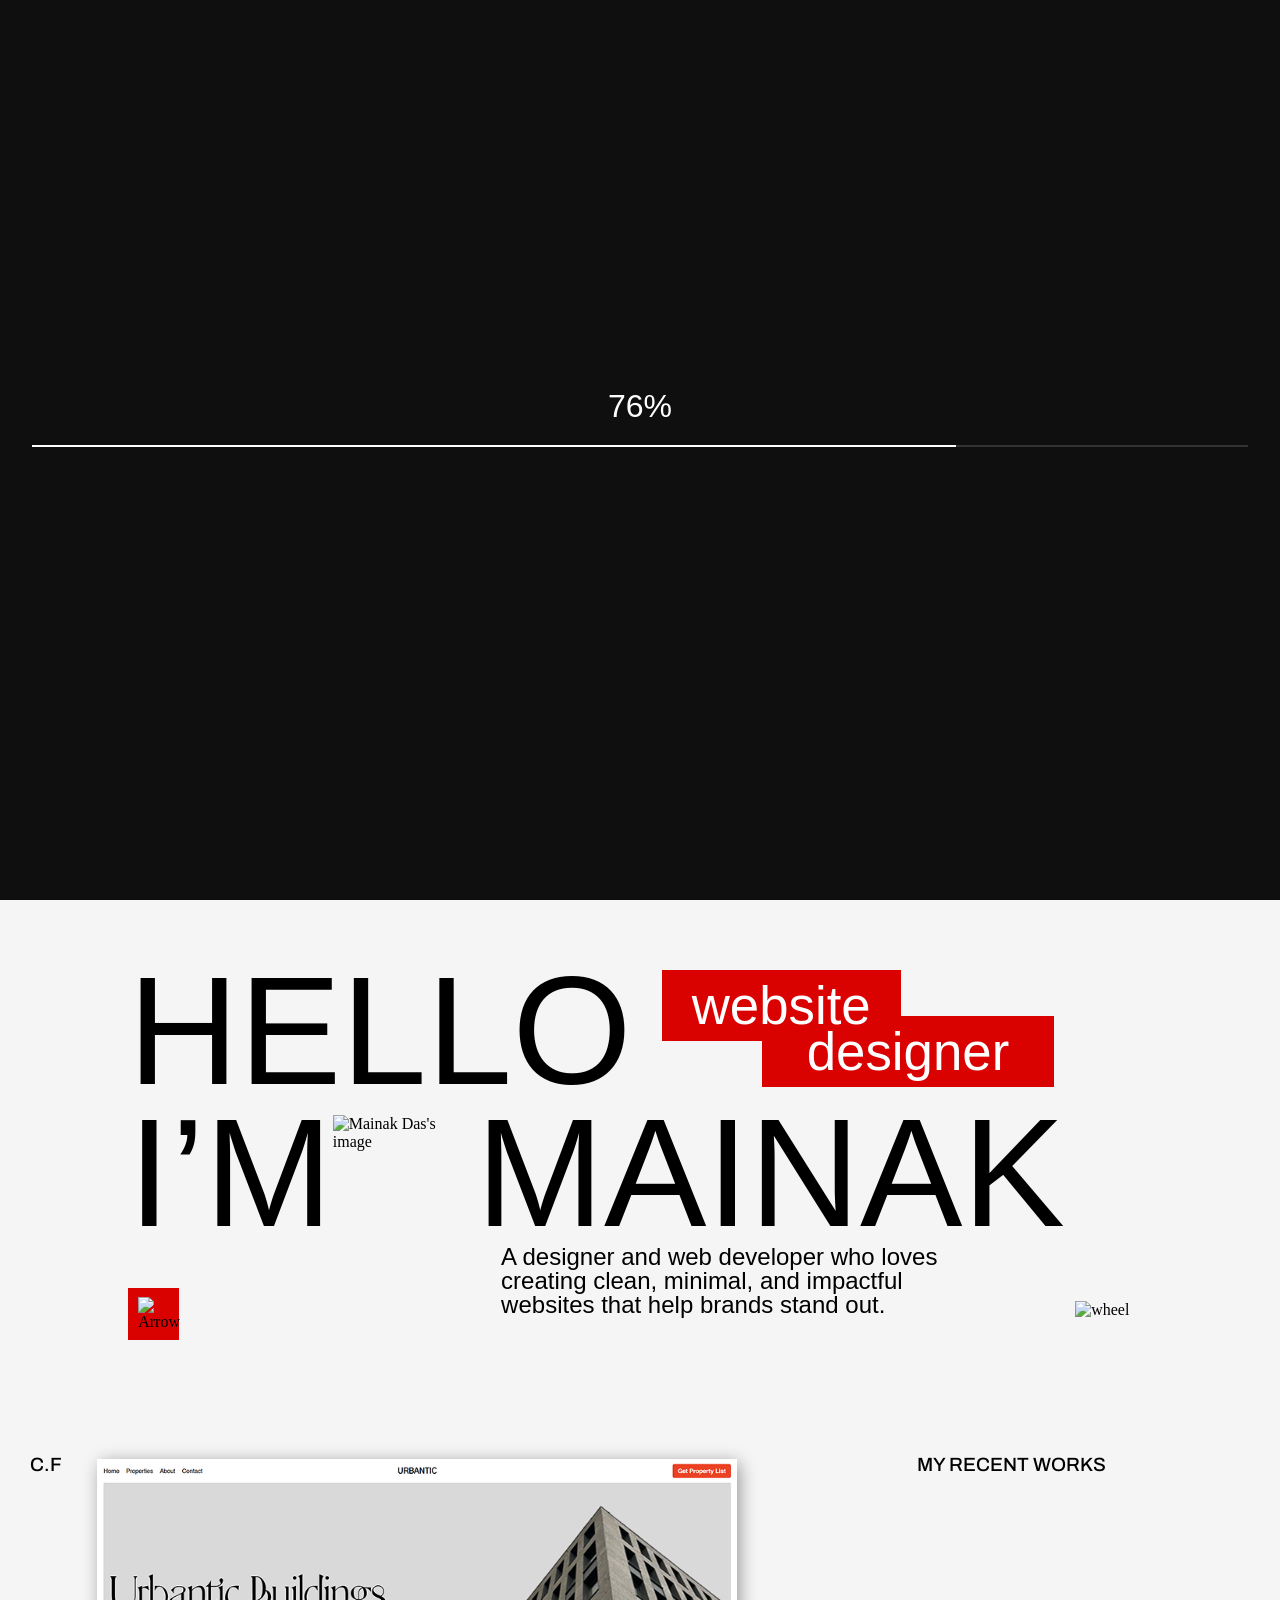
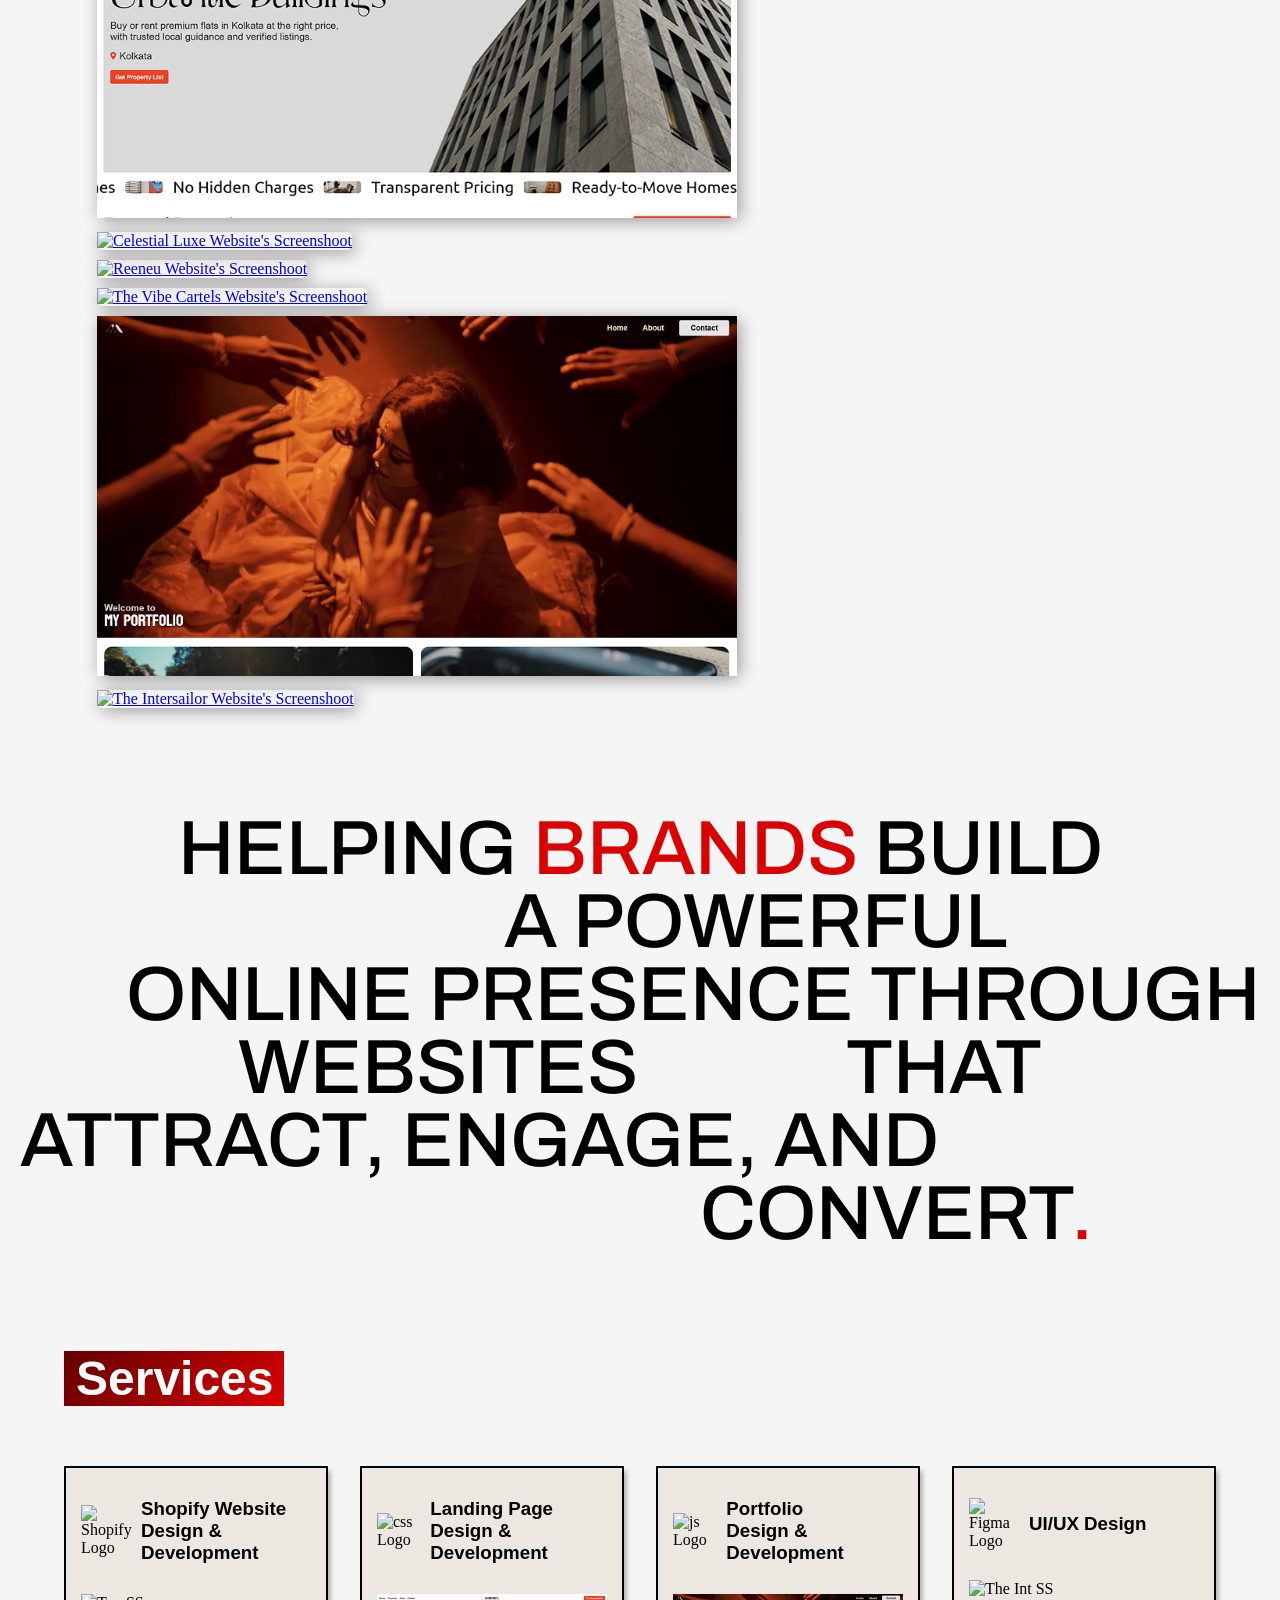
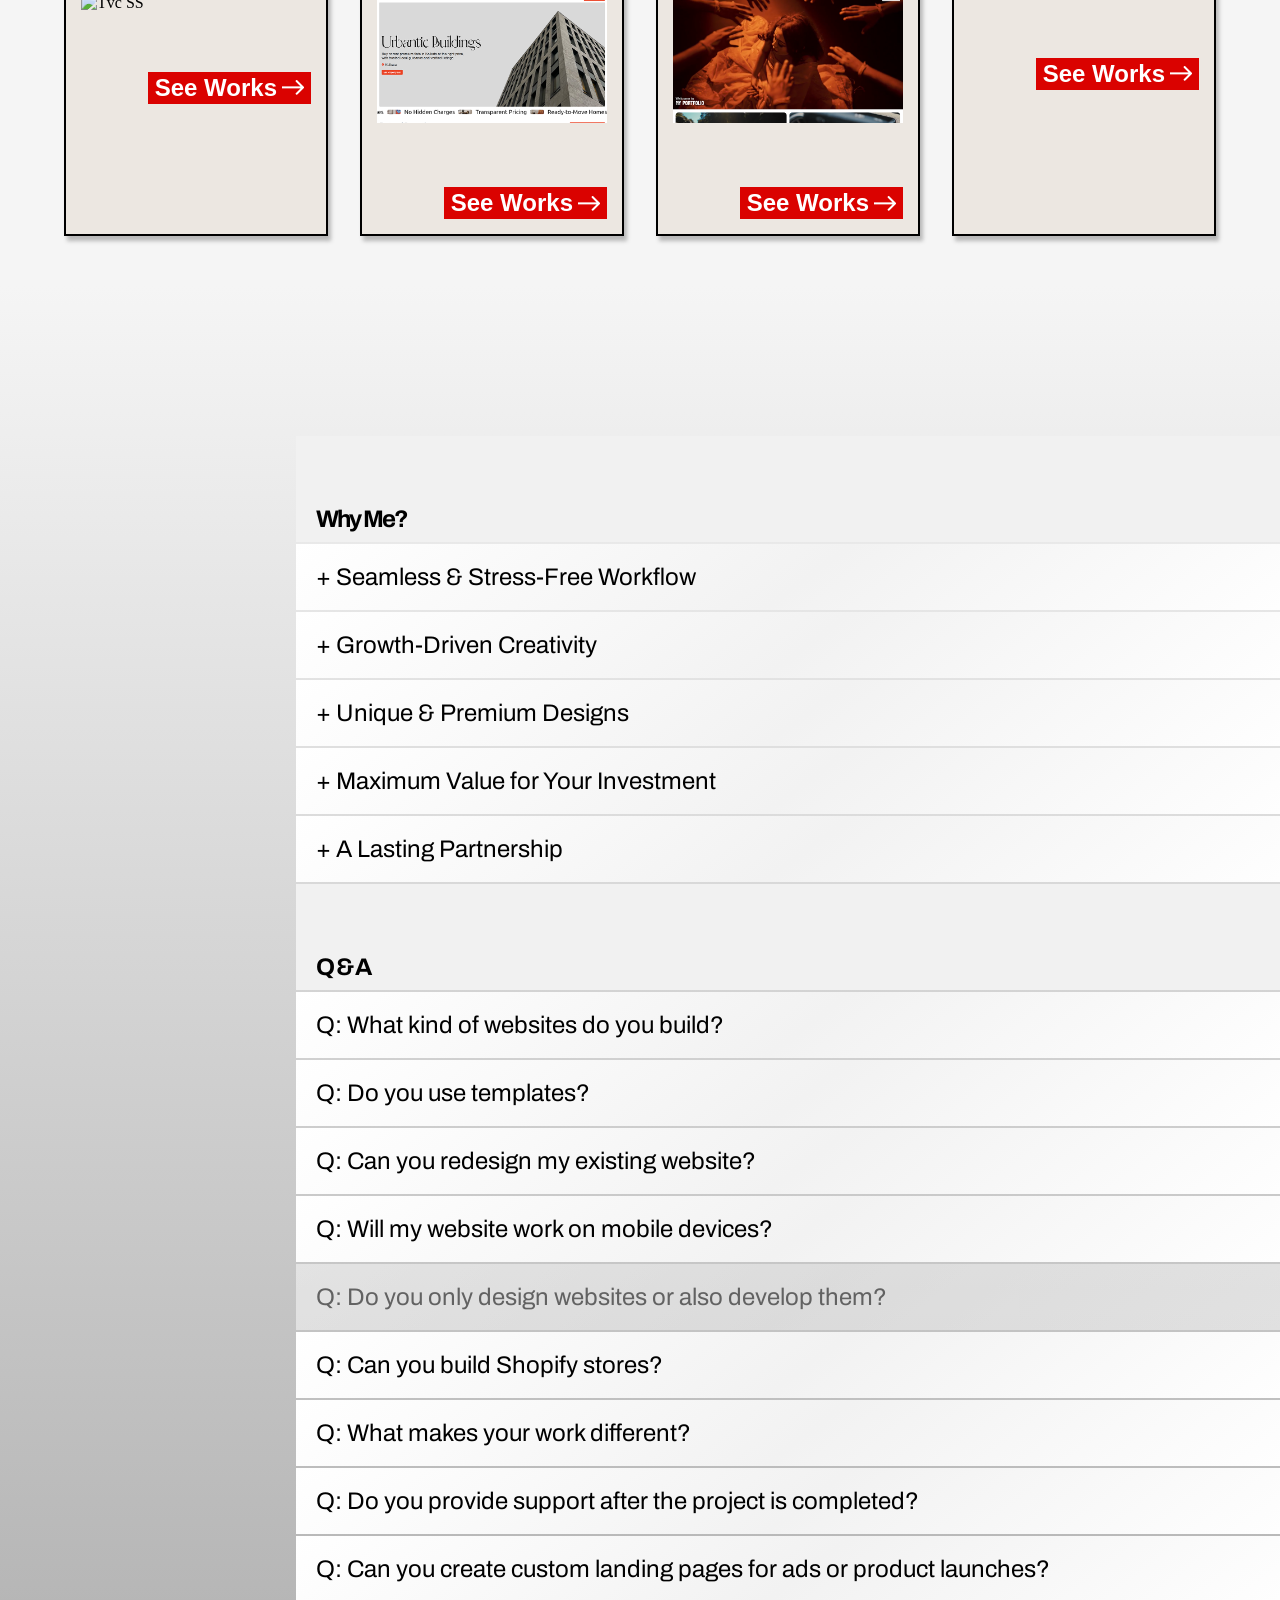
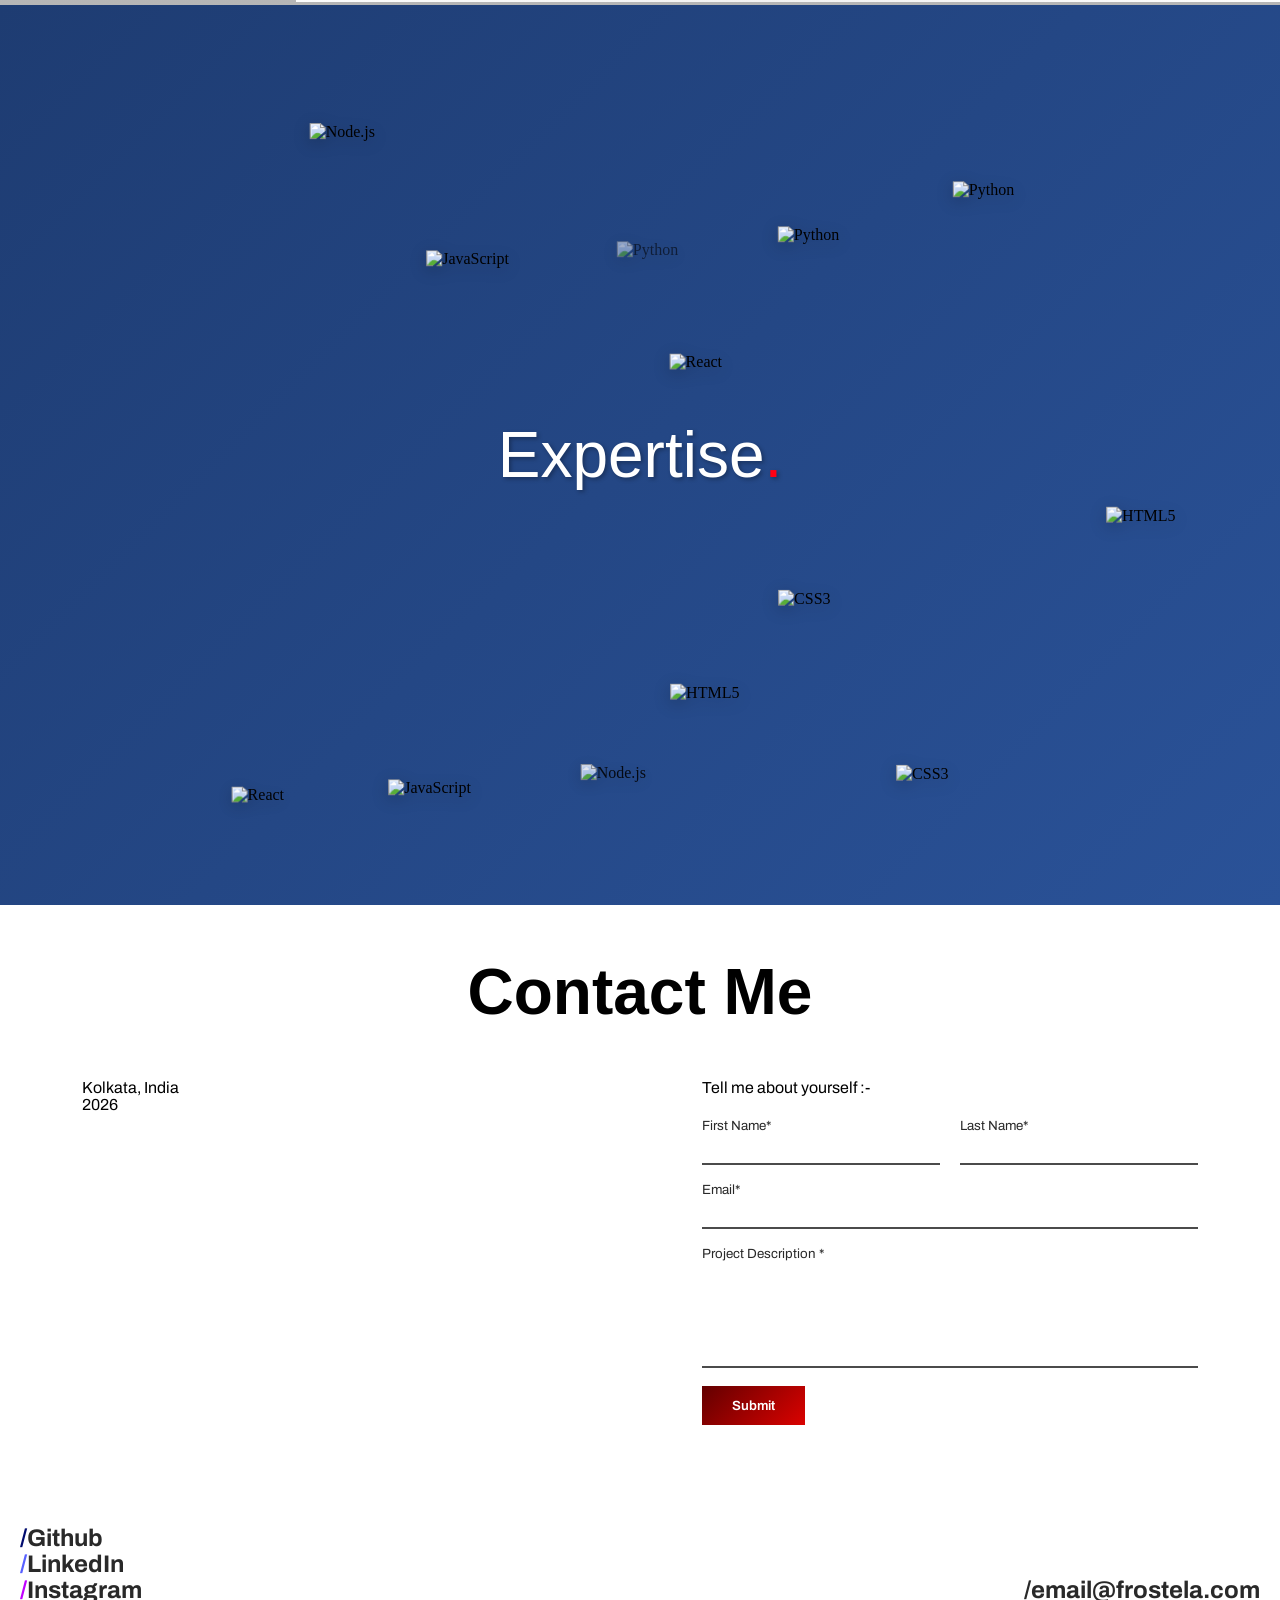
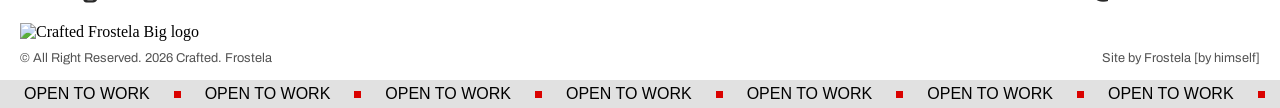
==== commit 70228513: "free audit form added" ====
--- a/index.html
+++ b/index.html
@@ -59,7 +59,7 @@
                     <h3>
                         I build strategic brands and high-converting websites that help businesses earn trust, generate more leads, and grow online.
                     </h3>
-                    <a class="clickSound" href="#">Get a Free Website Audit →</a>
+                    <a class="clickSound" href="other_pages/auditForm.html">Get a Free Website Audit →</a>
                 </div>
             </div>
 
@@ -498,35 +498,35 @@
 
                 <div class="place">
                     <h3>Kolkata, India</h3>
-                    <h3>2025</h3>
+                    <h3>2026</h3>
                 </div>
 
                 <form id="contact-form" novalidate>
                     <div class="flex">
-                        <label for="fullname">Name (required)</label>
+                        <label for="fullname">Tell me about yourself :-</label>
 
                         <div class="fullname">
                             <div id="firstName">
                                 <input name="firstName" type="text" required minlength="1" autocomplete="given-name"
-                                    placeholder="First Name">
+                                    placeholder="First Name*">
                                 <div class="error" id="err-first">Please enter first name.</div>
                             </div>
                             <div id="lastName">
                                 <input name="lastName" type="text" required minlength="1" autocomplete="family-name"
-                                    placeholder="Last Name">
+                                    placeholder="Last Name*">
                                 <div class="error" id="err-last">Please enter last name.</div>
                             </div>
                         </div>
 
                         <div class="full">
                             <input id="email" name="email" type="email" required autocomplete="email"
-                                placeholder="Email (required)" inputmode="email">
+                                placeholder="Email*" inputmode="email">
                             <div class="error" id="err-email">Please enter a valid email address.</div>
                         </div>
                         <div class="full">
-                            <textarea id="message" name="message" required minlength="20" rows="6"
-                                placeholder="Project Description (minimum 20 characters)"></textarea>
-                            <div class="error" id="err-msg">Message must be at least 20 characters.</div>
+                            <textarea id="message" name="message" required minlength="10" rows="6"
+                                placeholder="Project Description *"></textarea>
+                            <div class="error" id="err-msg">Message must be at least 10 characters.</div>
                         </div>
                     </div>
 
@@ -564,7 +564,7 @@
                 alt="Crafted Frostela Big logo">
         </div>
         <div class="privacy">
-            <p>© All Right Reserved. 2025 Crafted. Frostela</p>
+            <p>© All Right Reserved. 2026 Crafted. Frostela</p>
             <p style="text-align: right;">Site by Frostela [by himself]</p>
         </div>
 
--- a/style.css
+++ b/style.css
@@ -6,6 +6,7 @@
   margin: 0;
   padding: 0;
   box-sizing: border-box;
+  overflow-x: visible;
 }
 
 :root {
@@ -278,6 +279,9 @@
 
 .heroTopDiv h1 span {
   font-family: 'ppe-italic', Arial, Helvetica, sans-serif;
+  background-image: var(--mix-red);
+  background-clip: text;
+  color: transparent;
 }
 
 .heroTopRightDiv {
@@ -394,7 +398,7 @@
   font-size: 12vw;
   font-family: Helvetica, Arial, sans-serif;
   text-align: center;
-  font-weight: 100;
+  font-weight: 400;
   line-height: 0.8;
   white-space: nowrap;
 }
@@ -1169,7 +1173,7 @@
     overflow: hidden;
     padding: 20px;
     width: 100%;
-    height: 90vh;
+    height: 100vh;
     box-sizing: border-box;
     display: flex;
     justify-content: end;
@@ -1203,6 +1207,8 @@
     font-size: clamp(1rem, 1.1vw, 3rem);
     line-height: 1.05;
     text-align: left;
+    font-weight: 300;
+    font-family: 'hel', Arial, Helvetica, sans-serif;
   }
 
   #about-me {
@@ -1272,9 +1278,10 @@
   }
 }
 
-/* 450p wide mobile Versionnnnnnnnnnnnnnnnnnnnnnnnnnnnnnnnnnnnnnnnnnnnnnnnnnnnnnnnnnnnnnnnnnnnnnnnnnnnnnnnnnnnnnnnnnnnnnnnnnnnnnnnnnnnnnnnnnnnnnnnn */
+/* 550p wide mobile Versionnnnnnnnnnnnnnnnnnnnnnnnnnnnnnnnnnnnnnnnnnnnnnnnnnnnnnnnnnnnnnnnnnnnnnnnnnnnnnnnnnnnnnnnnnnnnnnnnnnnnnnnnnnnnnnnnnnnnnnnn */
 
 @media (max-width: 550px) {
+
   nav {
     width: 100vw;
   }
@@ -1341,8 +1348,8 @@
   .website-designer-box {
     display: flex;
     position: relative;
-    right: 50px;
-    bottom: -320px;
+    right: 70px;
+    bottom: -280px;
   }
 
   .website-designer-box .scnd-div {
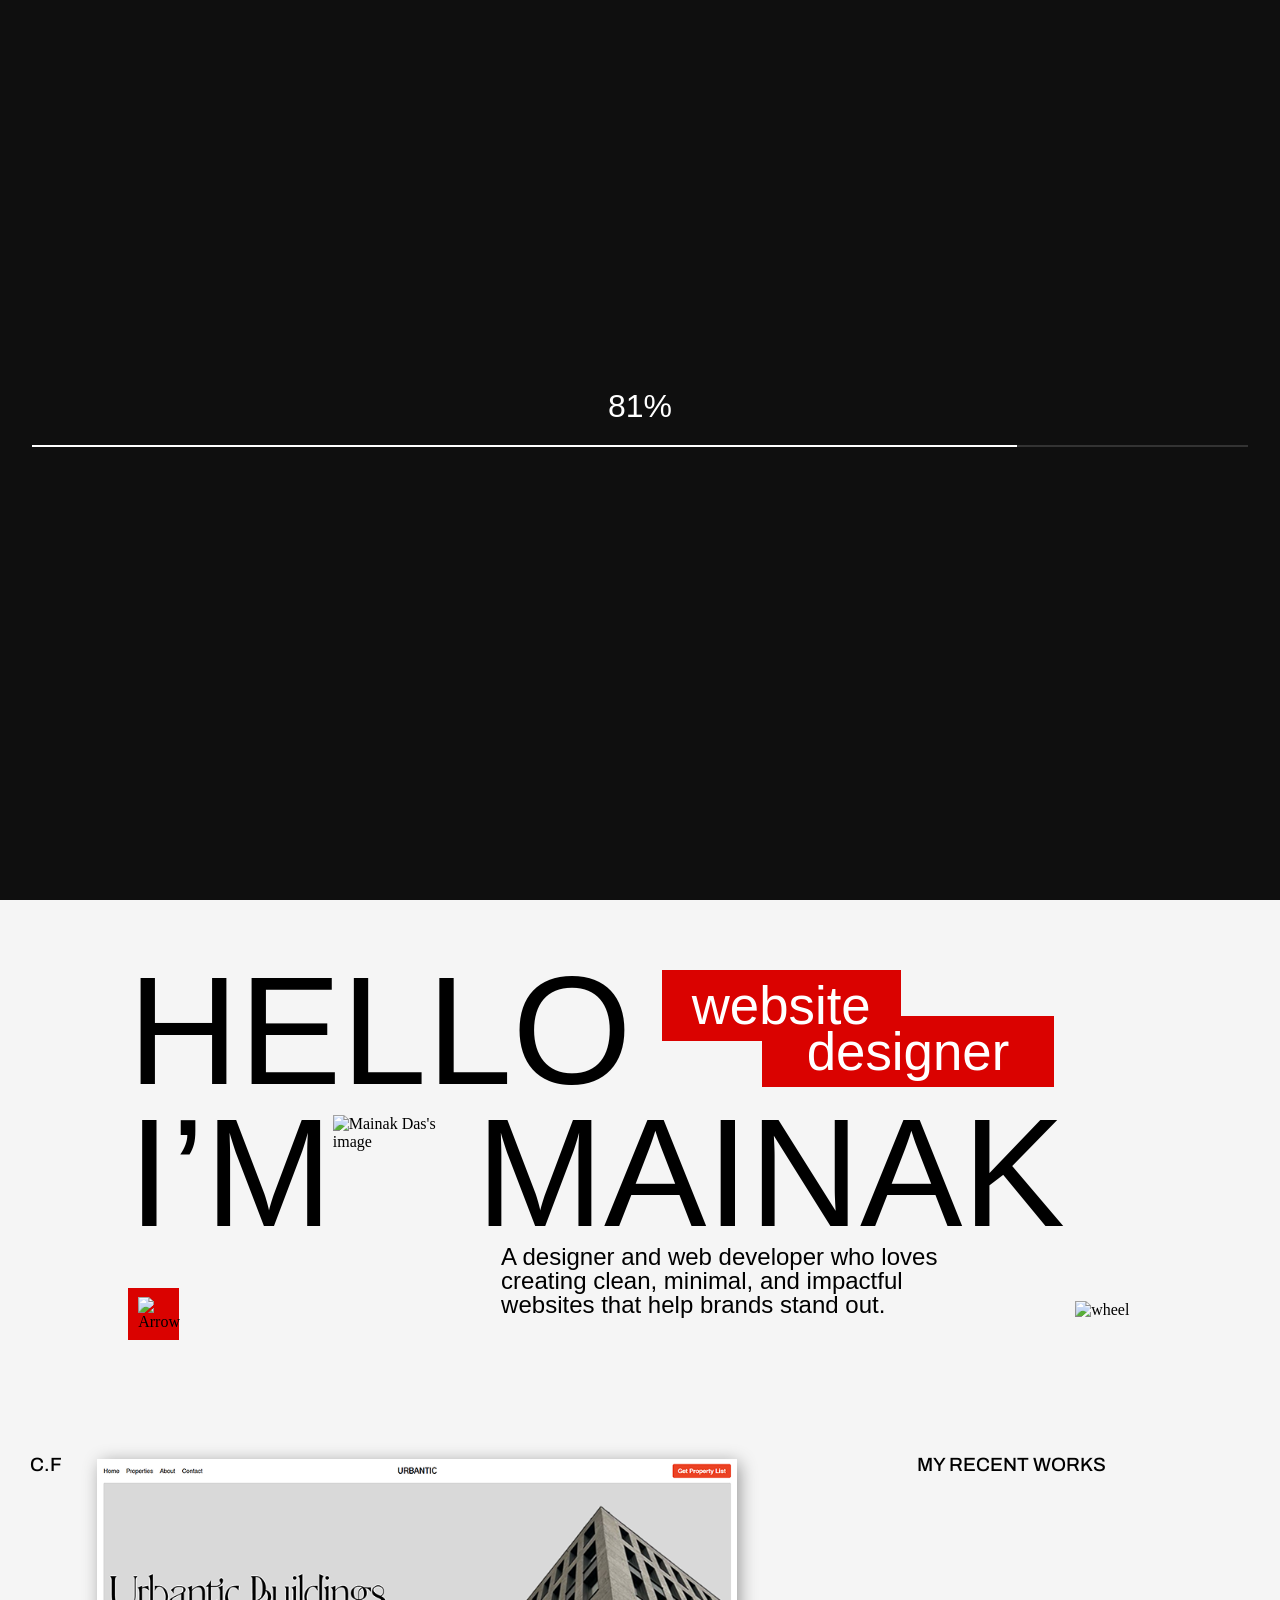
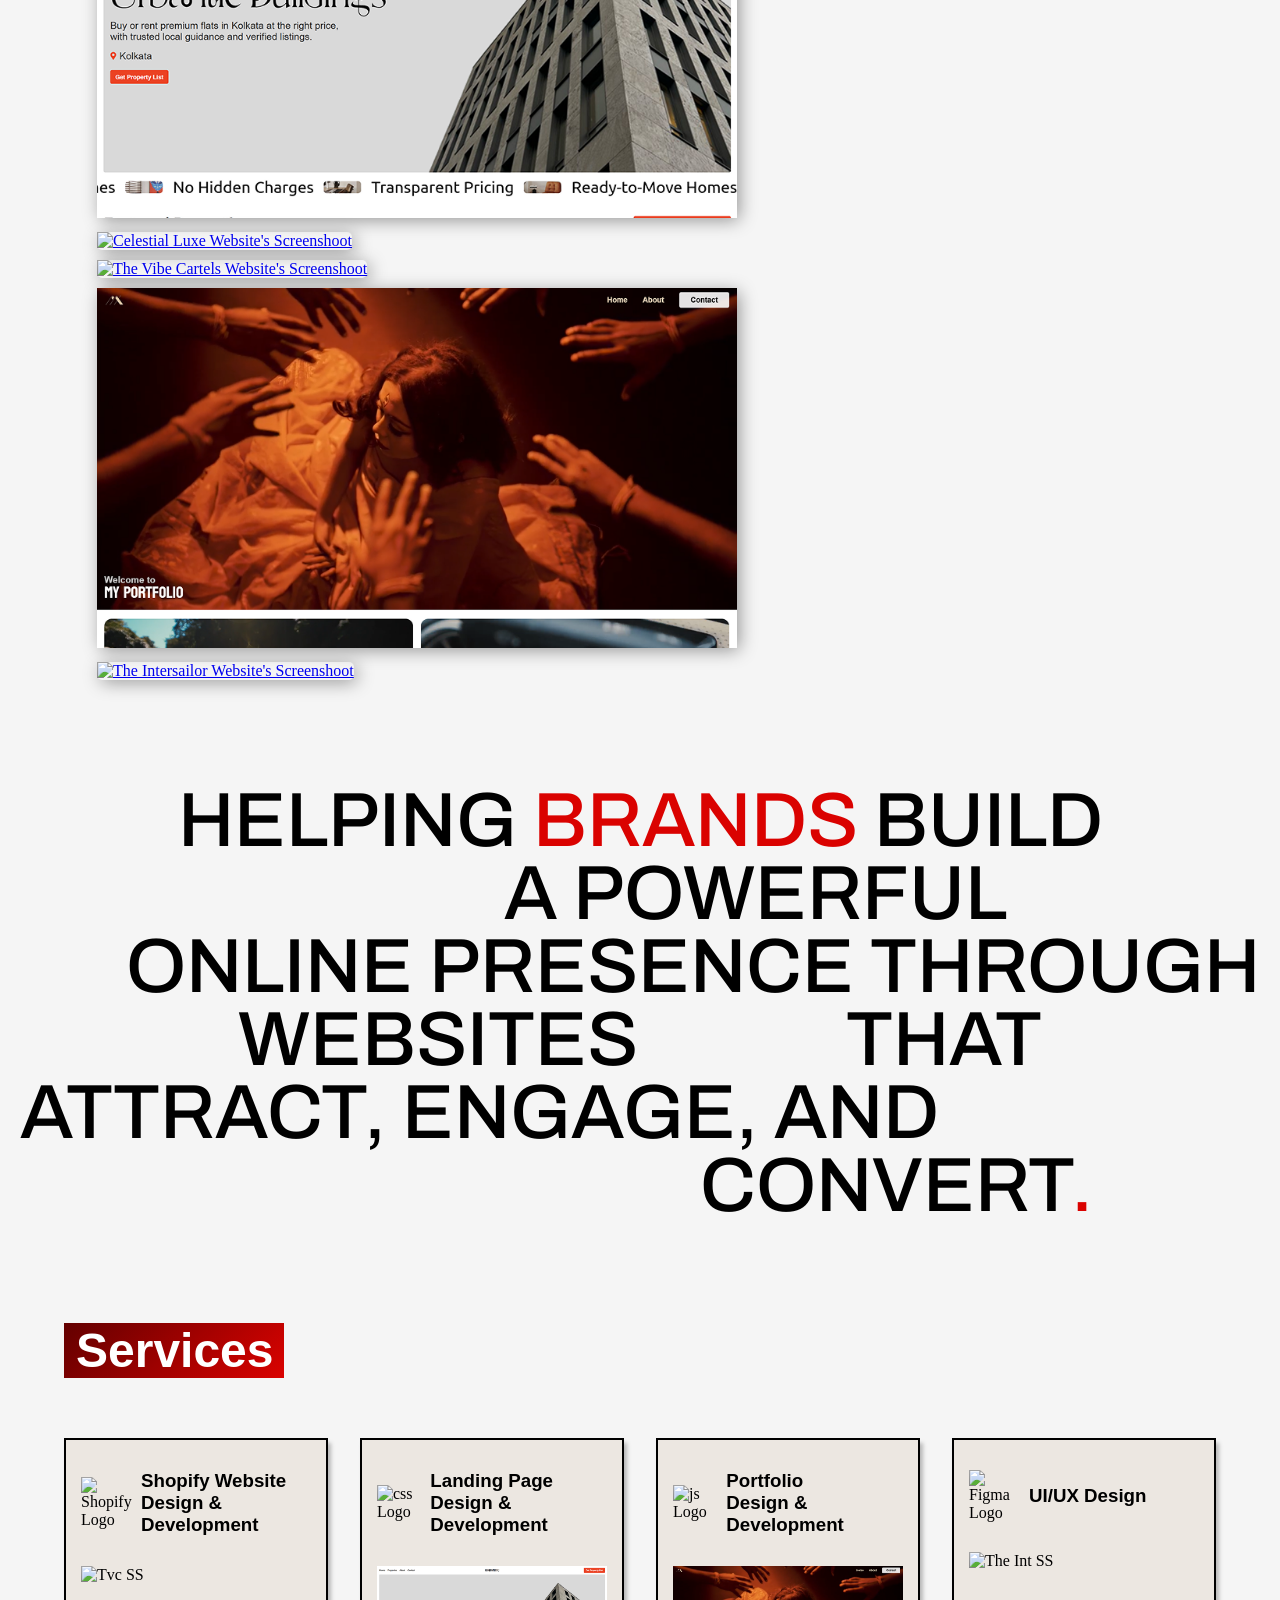
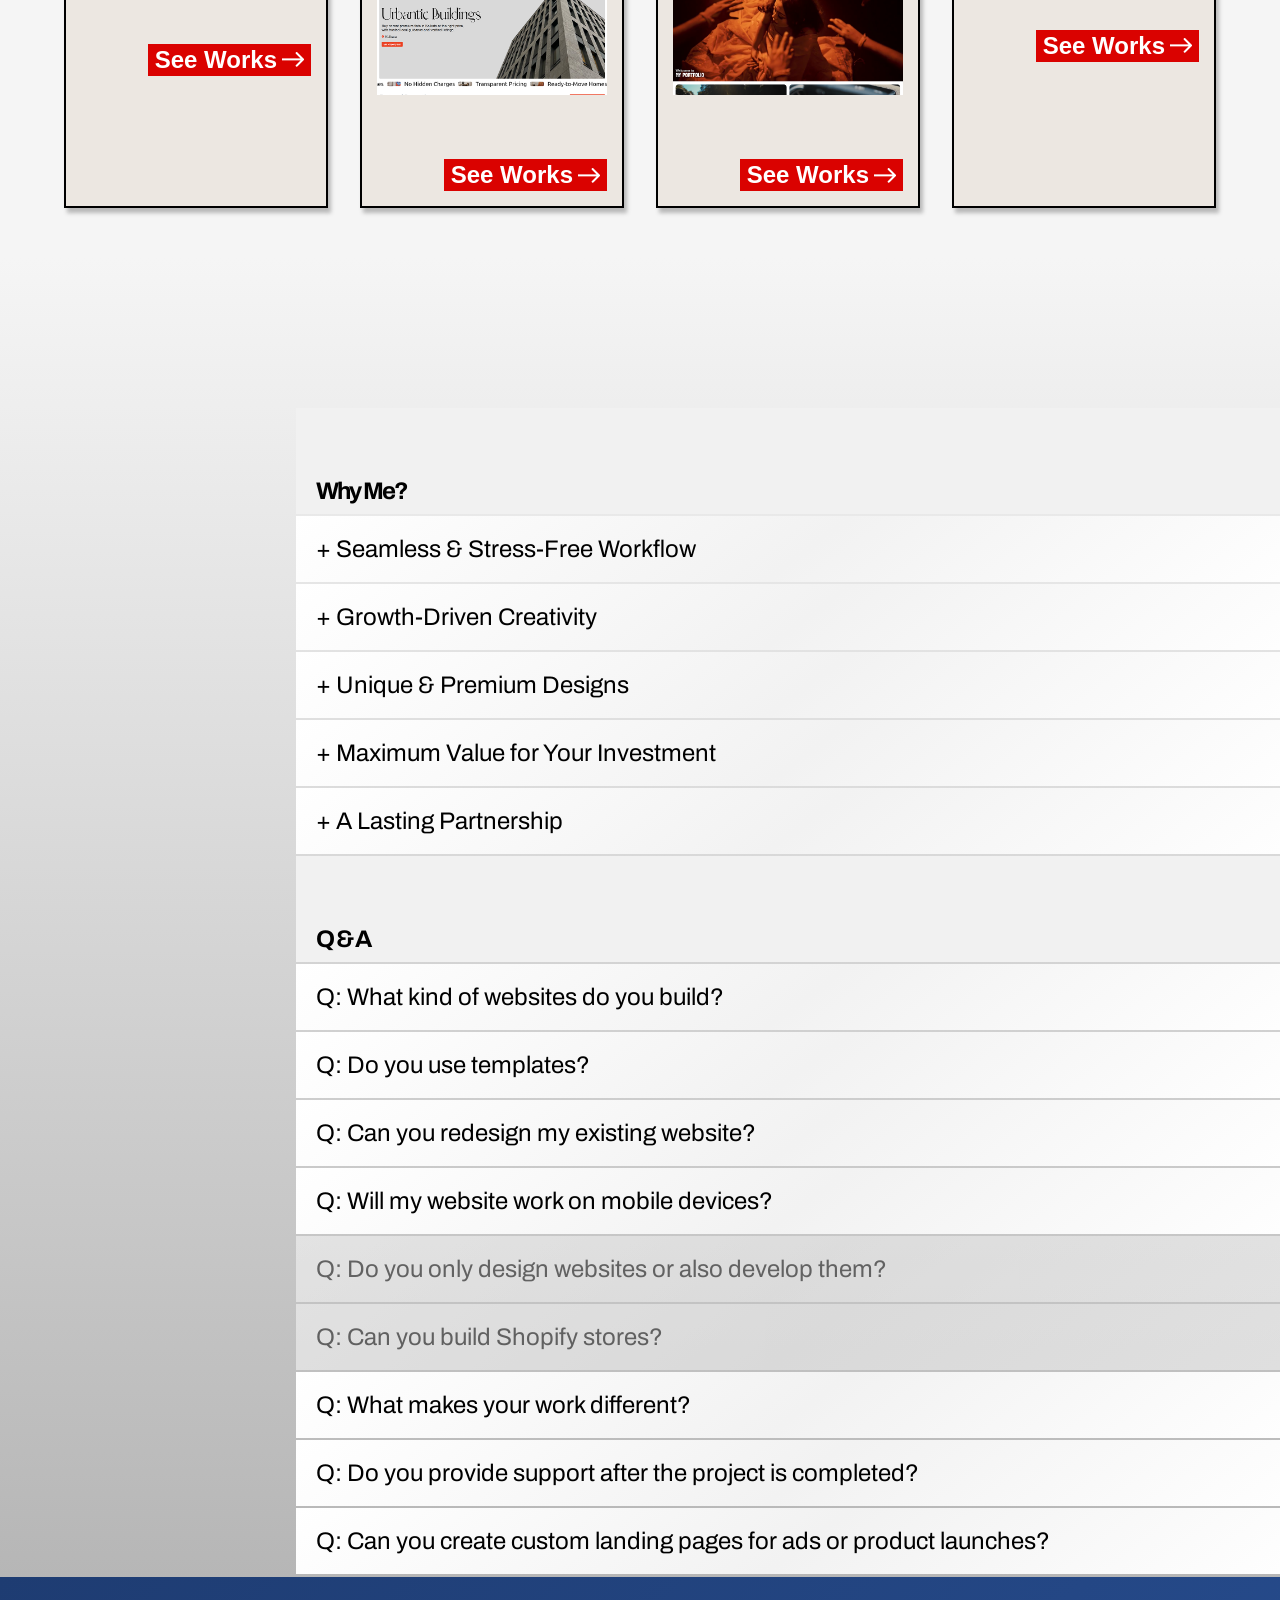
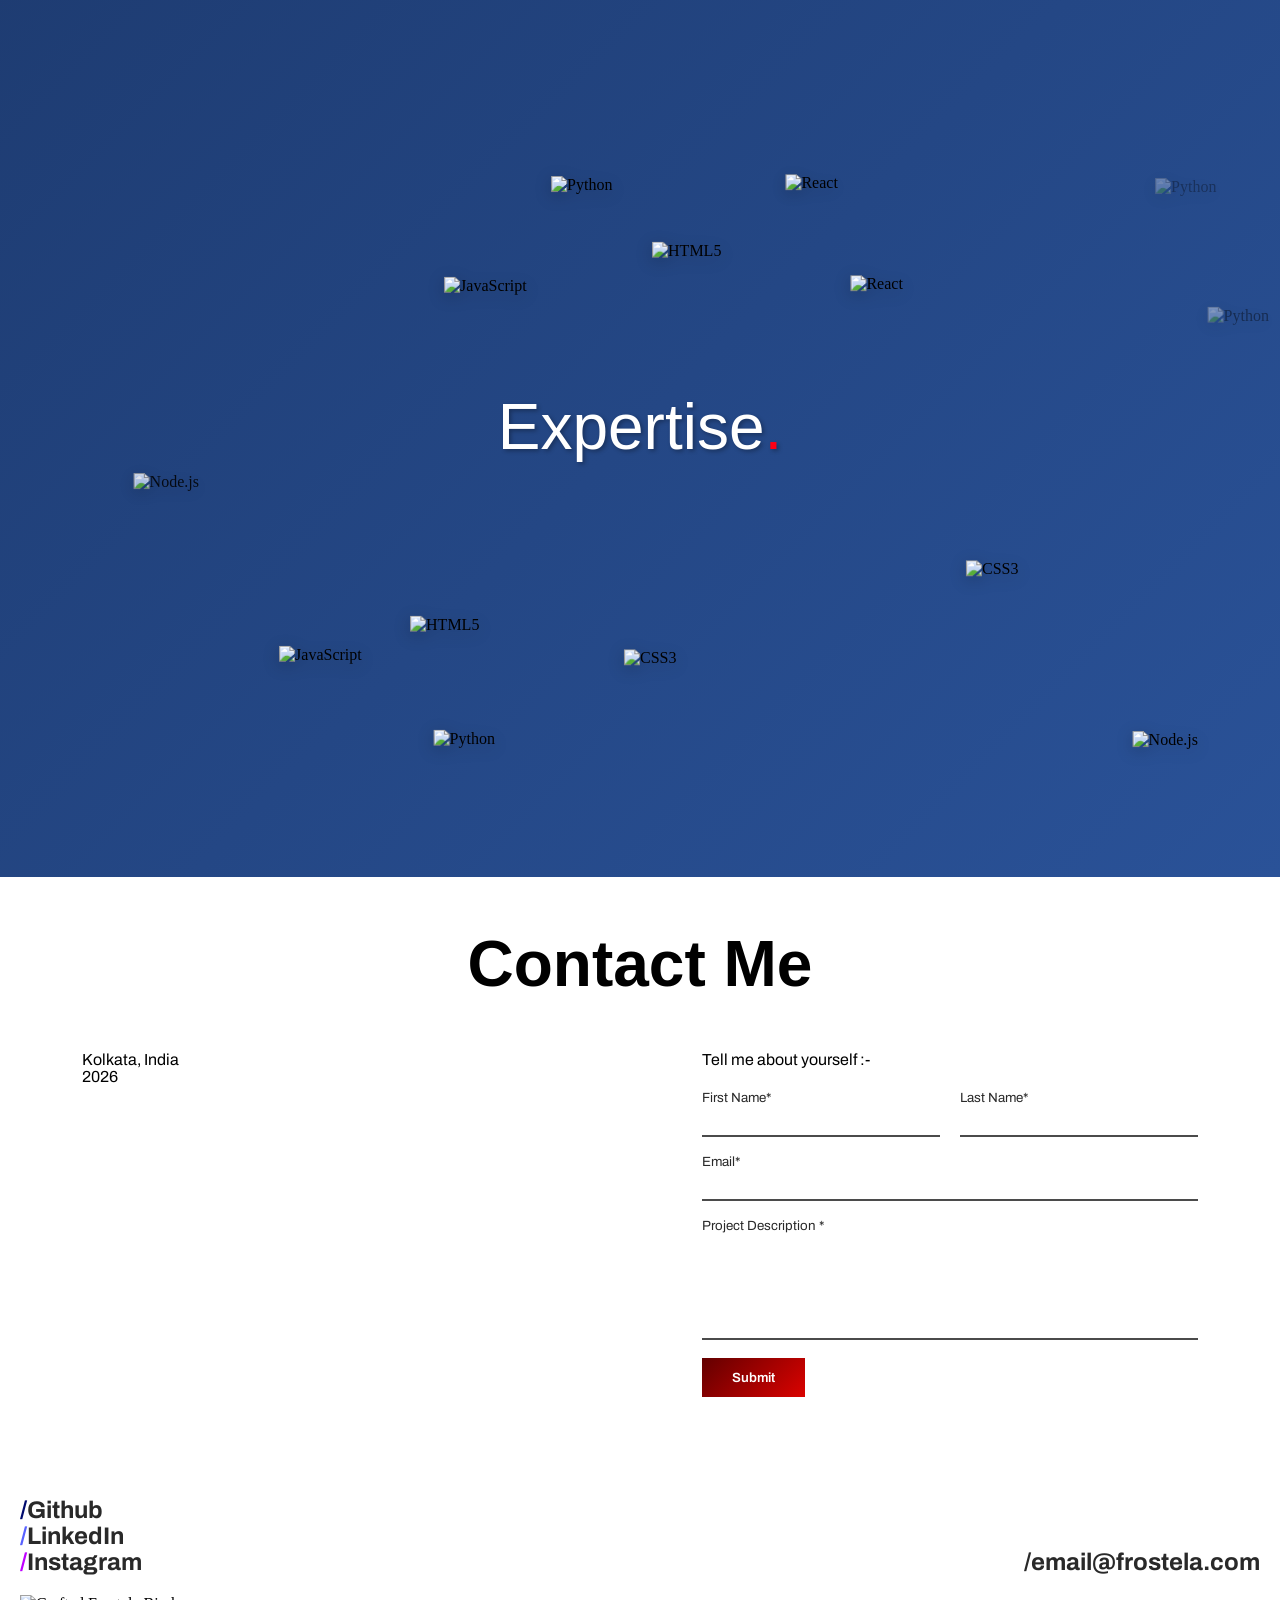
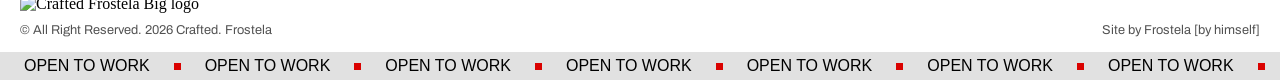
==== commit 881d24f1: "reeneu removed" ====
--- a/index.html
+++ b/index.html
@@ -147,20 +147,6 @@
 
                 <div class="website">
                     <div class="image-wrapper">
-                        <a href="/site_details/reeneu.html"><img class="website-ss" src="/contents/images/reeneu-ss.png"
-                                alt="Reeneu Website's Screenshoot"></a>
-
-                        <p style="left: 17px; top: -4px; transform: rotate(90deg); transform-origin: left;">About</p>
-                        <p style="left: 7px; bottom: 7px;">About</p>
-                        <p style="right: 10px; top: 5px;">About</p>
-                        <p style="right: -15px; bottom: 32px;  transform: rotate(-90deg); transform-origin: center;">
-                            About</p>
-                    </div>
-
-                </div>
-
-                <div class="website">
-                    <div class="image-wrapper">
                         <a href="/site_details/thevibecartel.html"><img class="website-ss"
                                 src="/contents/images/tcv-ss.png" alt="The Vibe Cartels Website's Screenshoot"></a>
 
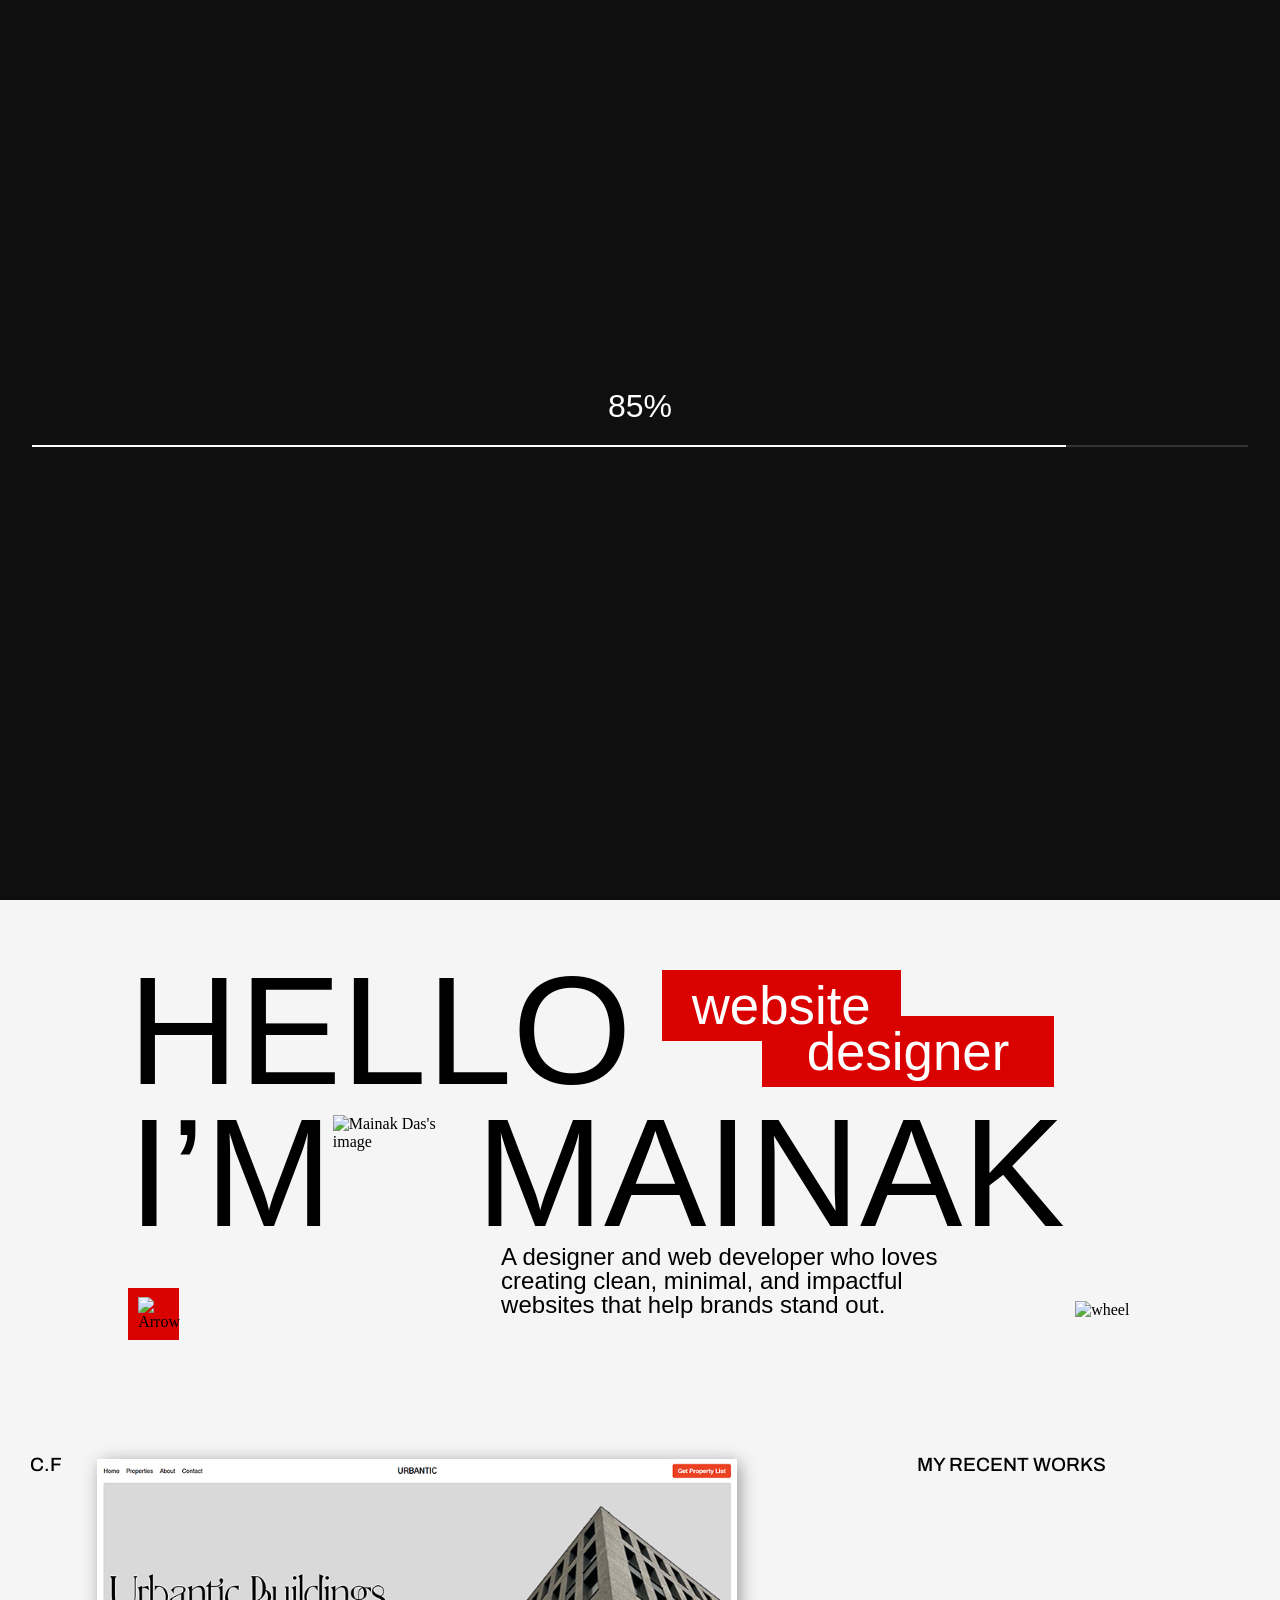
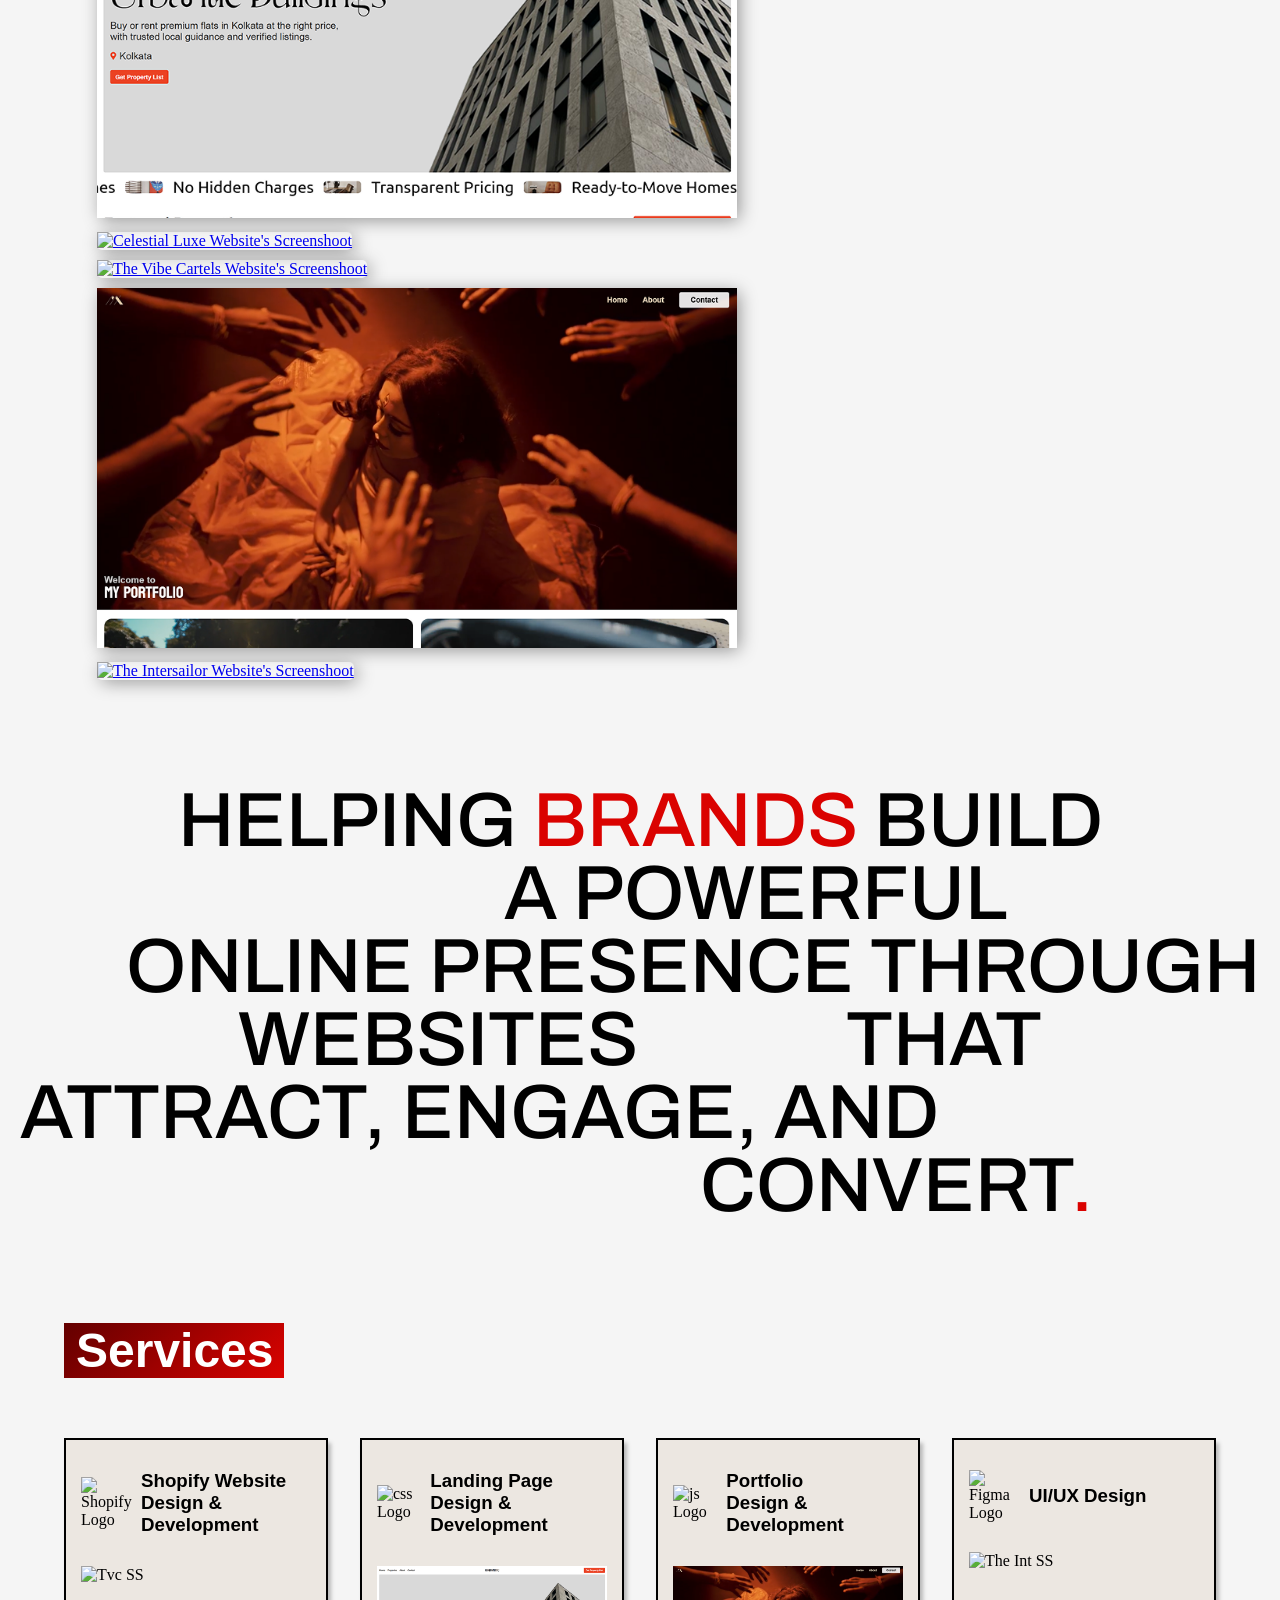
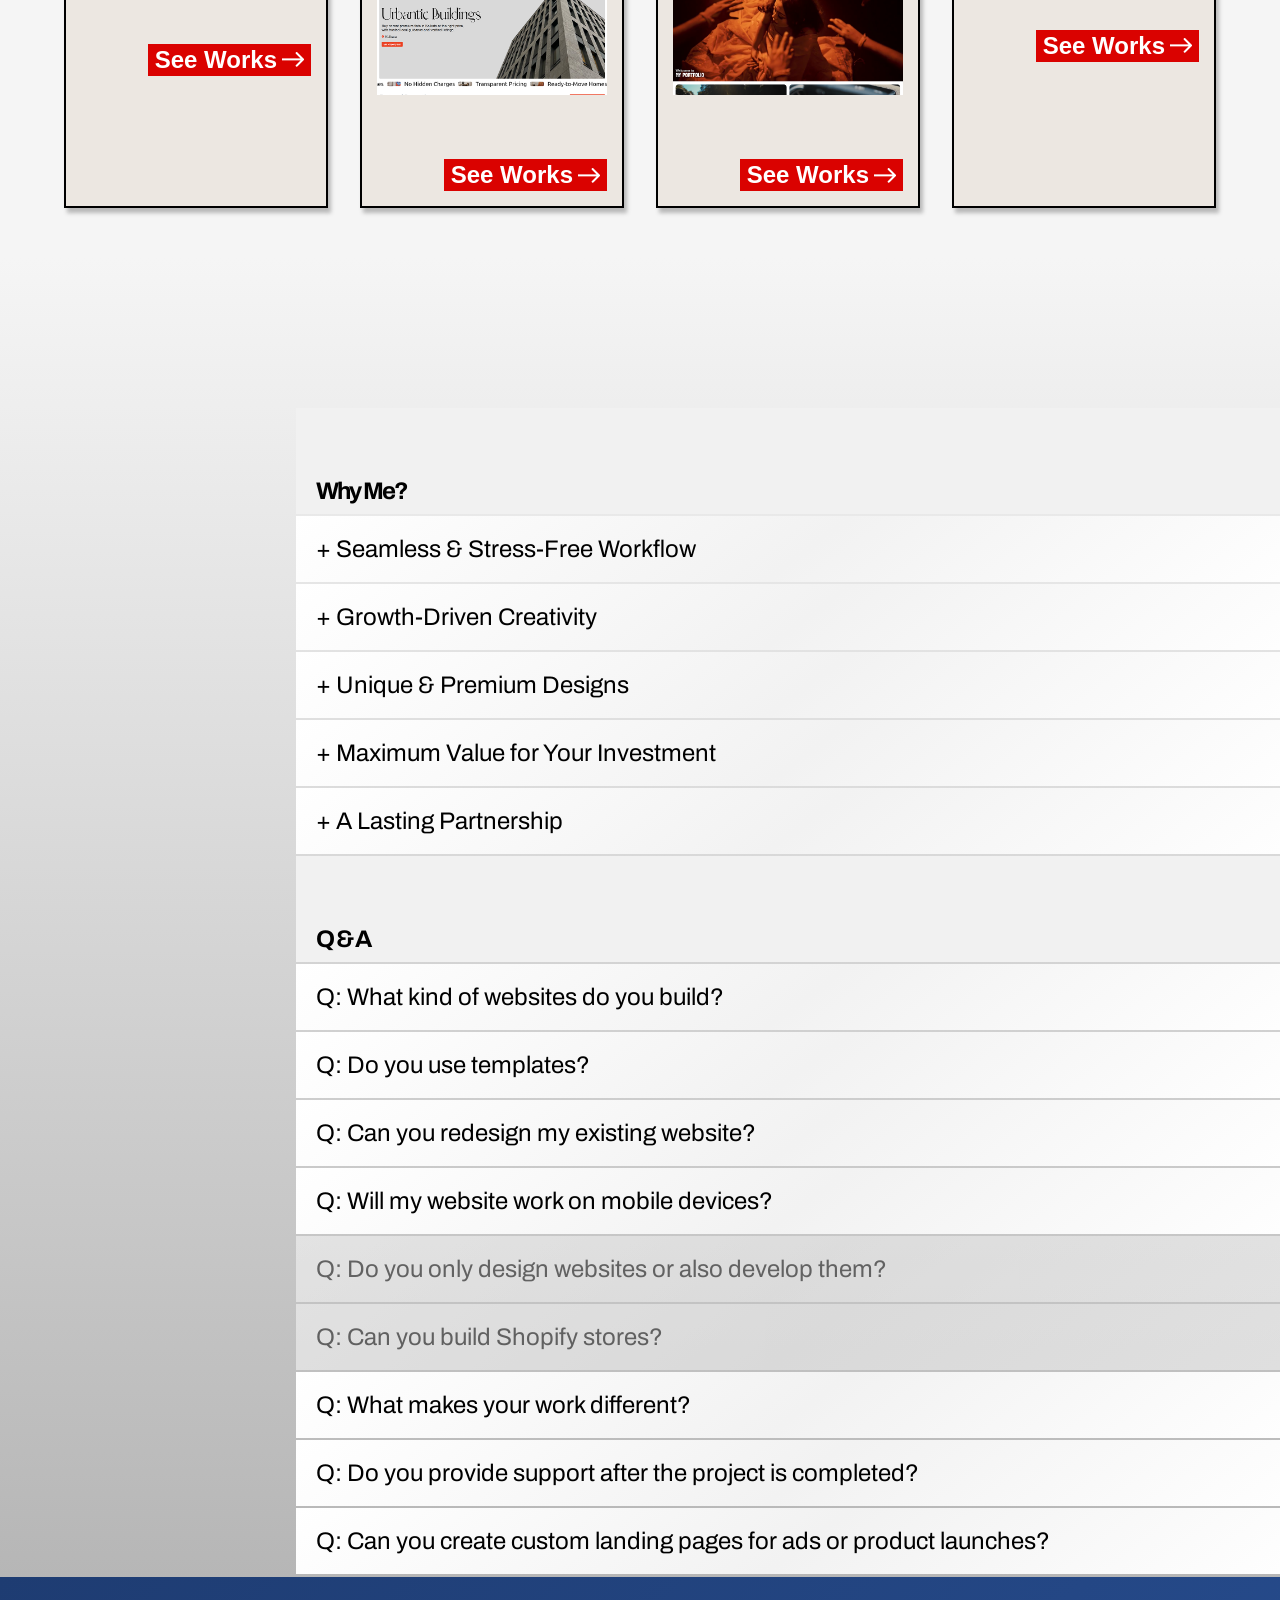
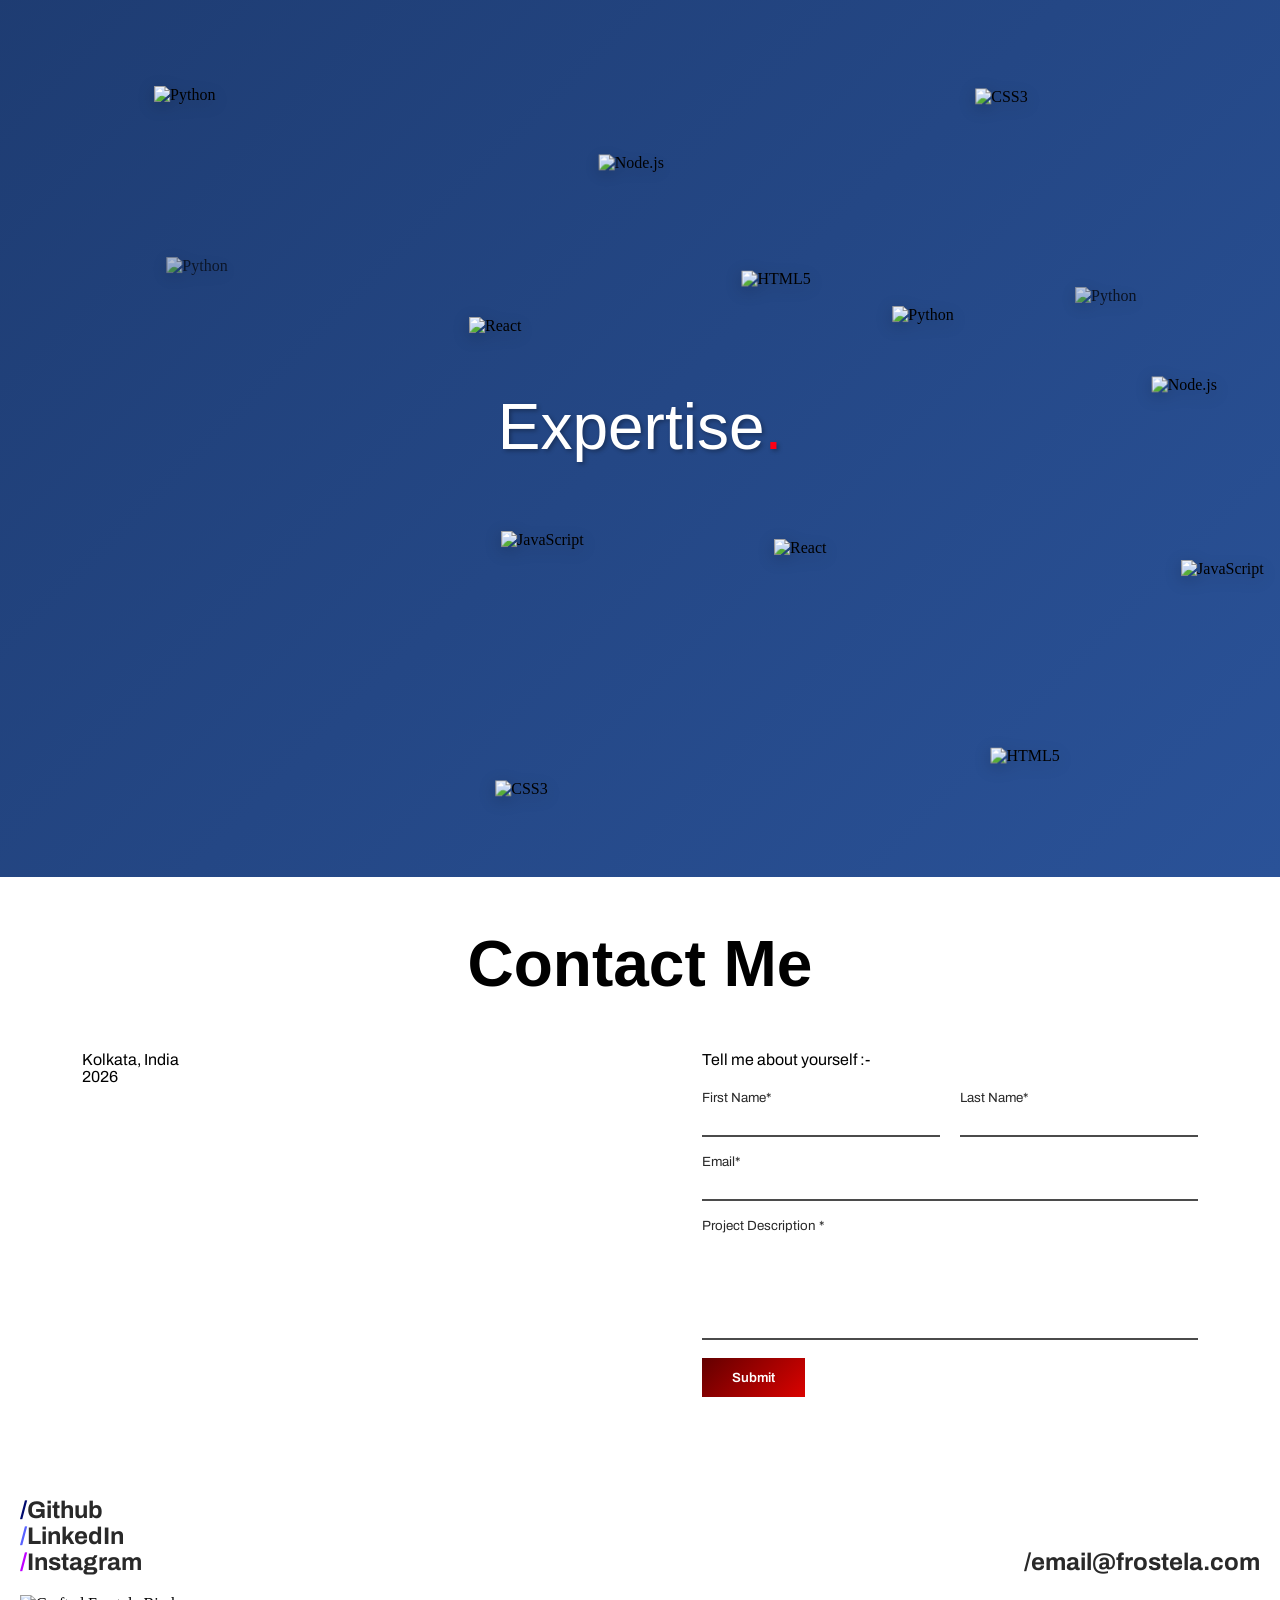
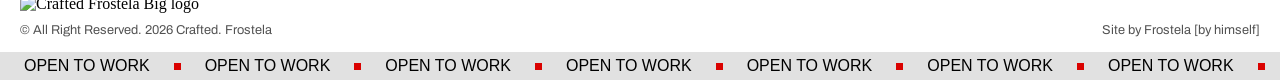
==== commit dbfb7a14: "ogimage added" ====
--- a/index.html
+++ b/index.html
@@ -4,17 +4,47 @@
 <head>
     <meta charset="UTF-8">
     <meta name="viewport" content="width=device-width, initial-scale=1.0">
-    <title>Crafted Frostela</title>
-    <link rel="stylesheet" href="style.css">
-
+
+    <!-- Primary SEO -->
+    <title>Frostela — Web Designer & Developer</title>
+
+    <meta name="description"
+        content="Frostela is a web design and development portfolio showcasing websites, digital experiences, and creative solutions for brands.">
+
+    <link rel="canonical" href="https://frostela.com/">
+
+    <!-- Open Graph / Social Sharing -->
+    <meta property="og:title" content="Frostela — Web Designer & Developer">
+    <meta property="og:description"
+        content="Crafting thoughtful digital experiences through web design, development, and creative solutions.">
+    <meta property="og:image" content="https://frostela.com/contents/images/og-image.jpg">
+    <meta property="og:image:width" content="1200">
+    <meta property="og:image:height" content="630">
+    <meta property="og:image:type" content="image/jpeg">
+    <meta property="og:url" content="https://frostela.com/">
+    <meta property="og:type" content="website">
+    <meta property="og:site_name" content="Frostela">
+
+    <!-- Twitter / X -->
+    <meta name="twitter:card" content="summary_large_image">
+    <meta name="twitter:title" content="Frostela — Web Designer & Developer">
+    <meta name="twitter:description"
+        content="Crafting thoughtful digital experiences through web design, development, and creative solutions.">
+    <meta name="twitter:image" content="https://frostela.com/contents/images/og-image.jpg">
+
+    <!-- Fonts -->
     <link rel="preconnect" href="https://fonts.googleapis.com">
     <link rel="preconnect" href="https://fonts.gstatic.com" crossorigin>
     <link
         href="https://fonts.googleapis.com/css2?family=Archivo:ital,wght@0,100..900;1,100..900&family=Instrument+Sans:ital,wght@0,400..700;1,400..700&family=Krona+One&display=swap"
         rel="stylesheet">
+
+    <!-- Stylesheets -->
+    <link rel="stylesheet" href="style.css">
     <link rel="stylesheet" href="https://unpkg.com/lenis@1.3.11/dist/lenis.css">
+
+    <!-- Favicon -->
     <link rel="icon" href="contents/images/favicon.png" type="image/png">
-
 </head>
 
 <body>
@@ -57,7 +87,8 @@
                 </h1>
                 <div class="heroTopRightDiv">
                     <h3>
-                        I build strategic brands and high-converting websites that help businesses earn trust, generate more leads, and grow online.
+                        I build strategic brands and high-converting websites that help businesses earn trust, generate
+                        more leads, and grow online.
                     </h3>
                     <a class="clickSound" href="other_pages/auditForm.html">Get a Free Website Audit →</a>
                 </div>
@@ -239,7 +270,7 @@
                     <img class="preview-img" src="/contents/images/urbantic-ss.png" alt="Urbantic SS">
                     <div style="display: flex; justify-content: right;">
                         <a href="#Works" class="clickSound">
-                            See Works 
+                            See Works
                             <img src="/contents/images/Arrow 10.png" alt="Arrow">
                         </a>
                     </div>
@@ -267,7 +298,7 @@
                     <img class="preview-img" src="/contents/images/theint-ss.png" alt="The Int SS">
                     <div style="display: flex; justify-content: right;">
                         <a href="#Works" class="clickSound">
-                            See Works 
+                            See Works
                             <img src="/contents/images/Arrow 10.png" alt="Arrow">
                         </a>
                     </div>
